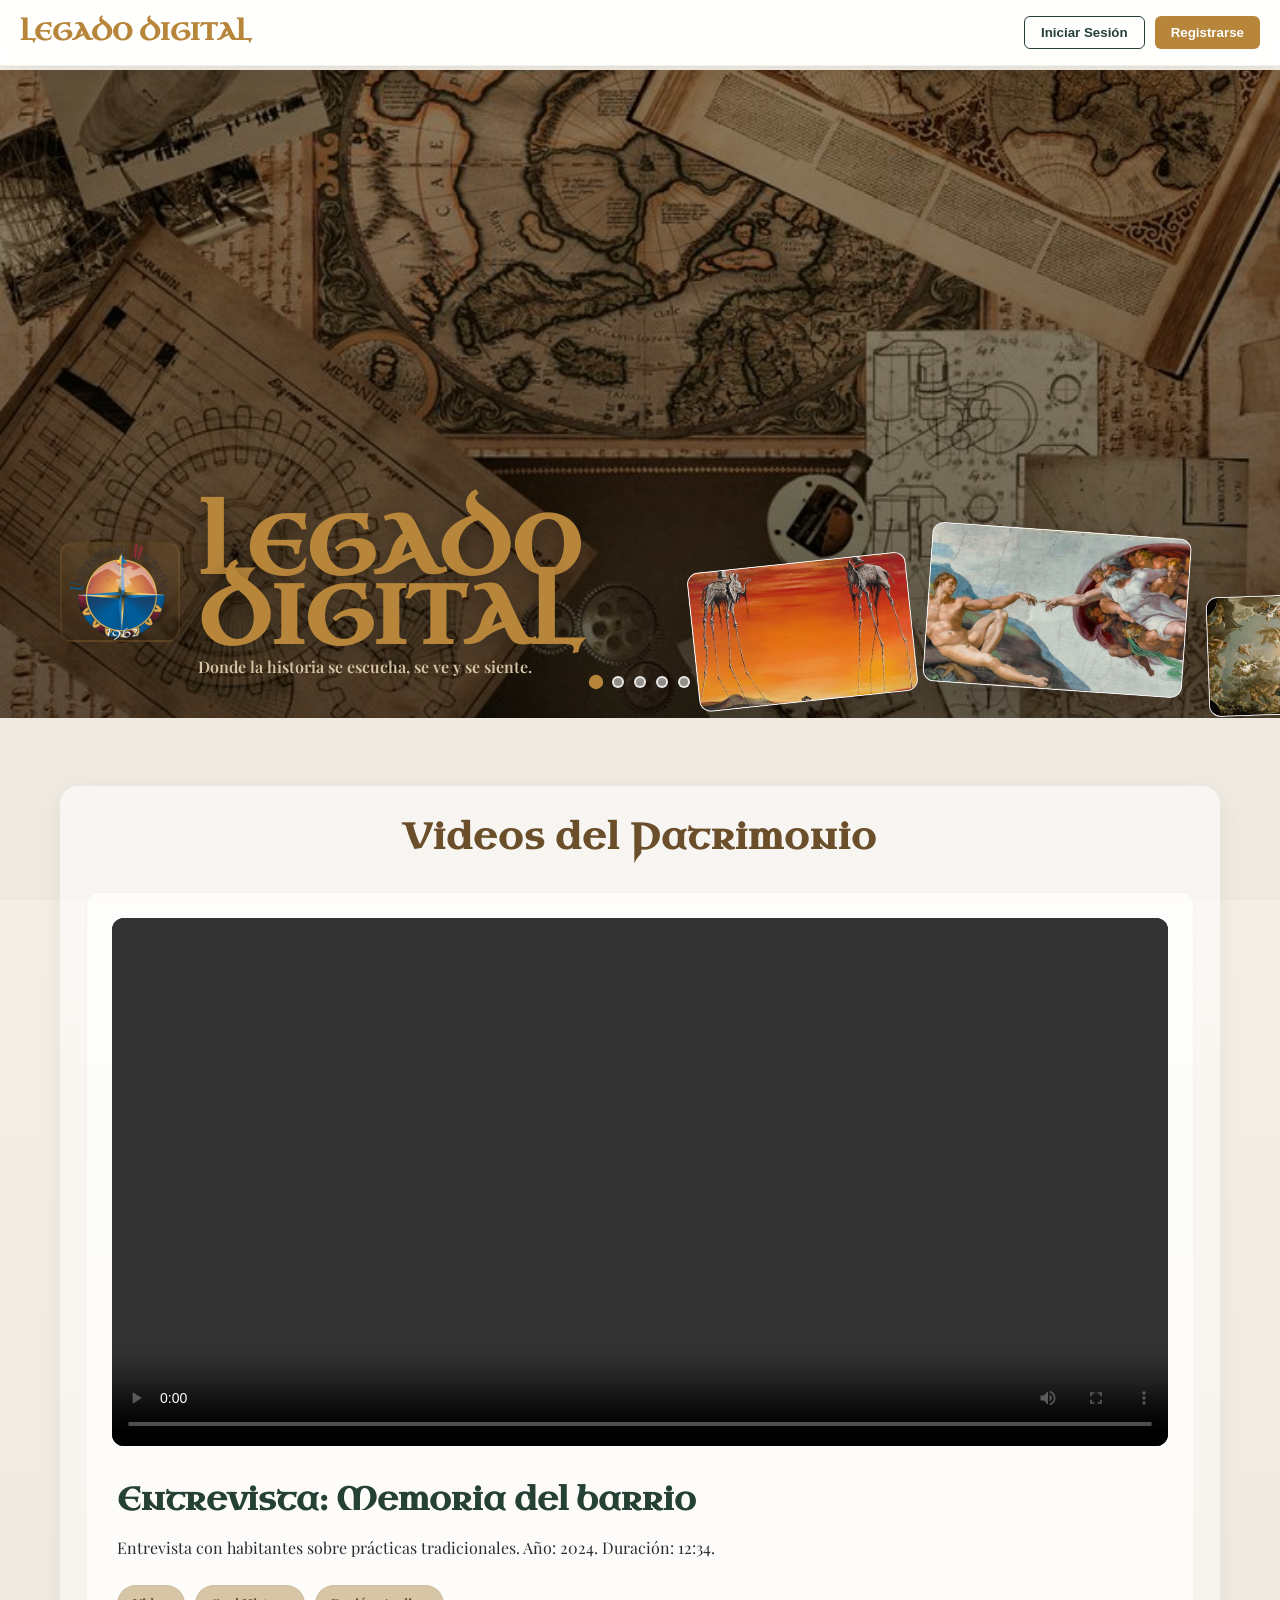
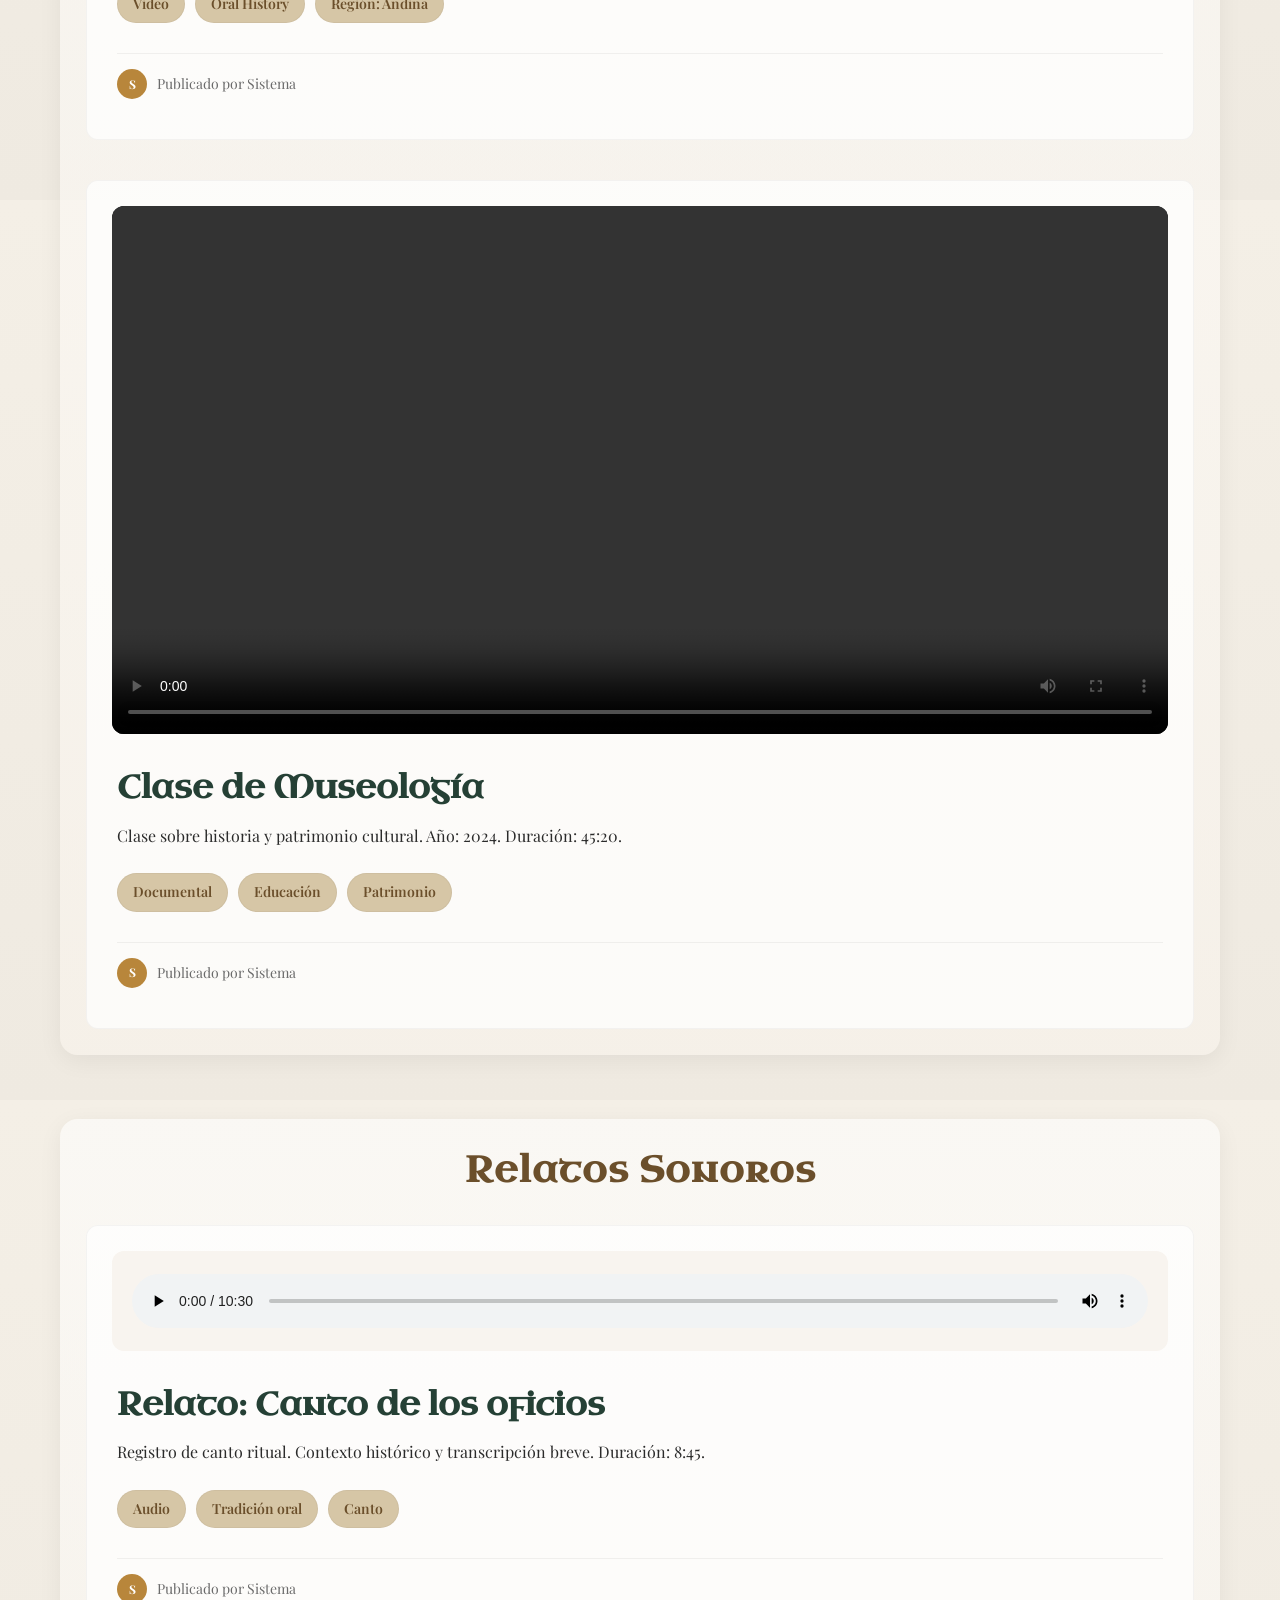
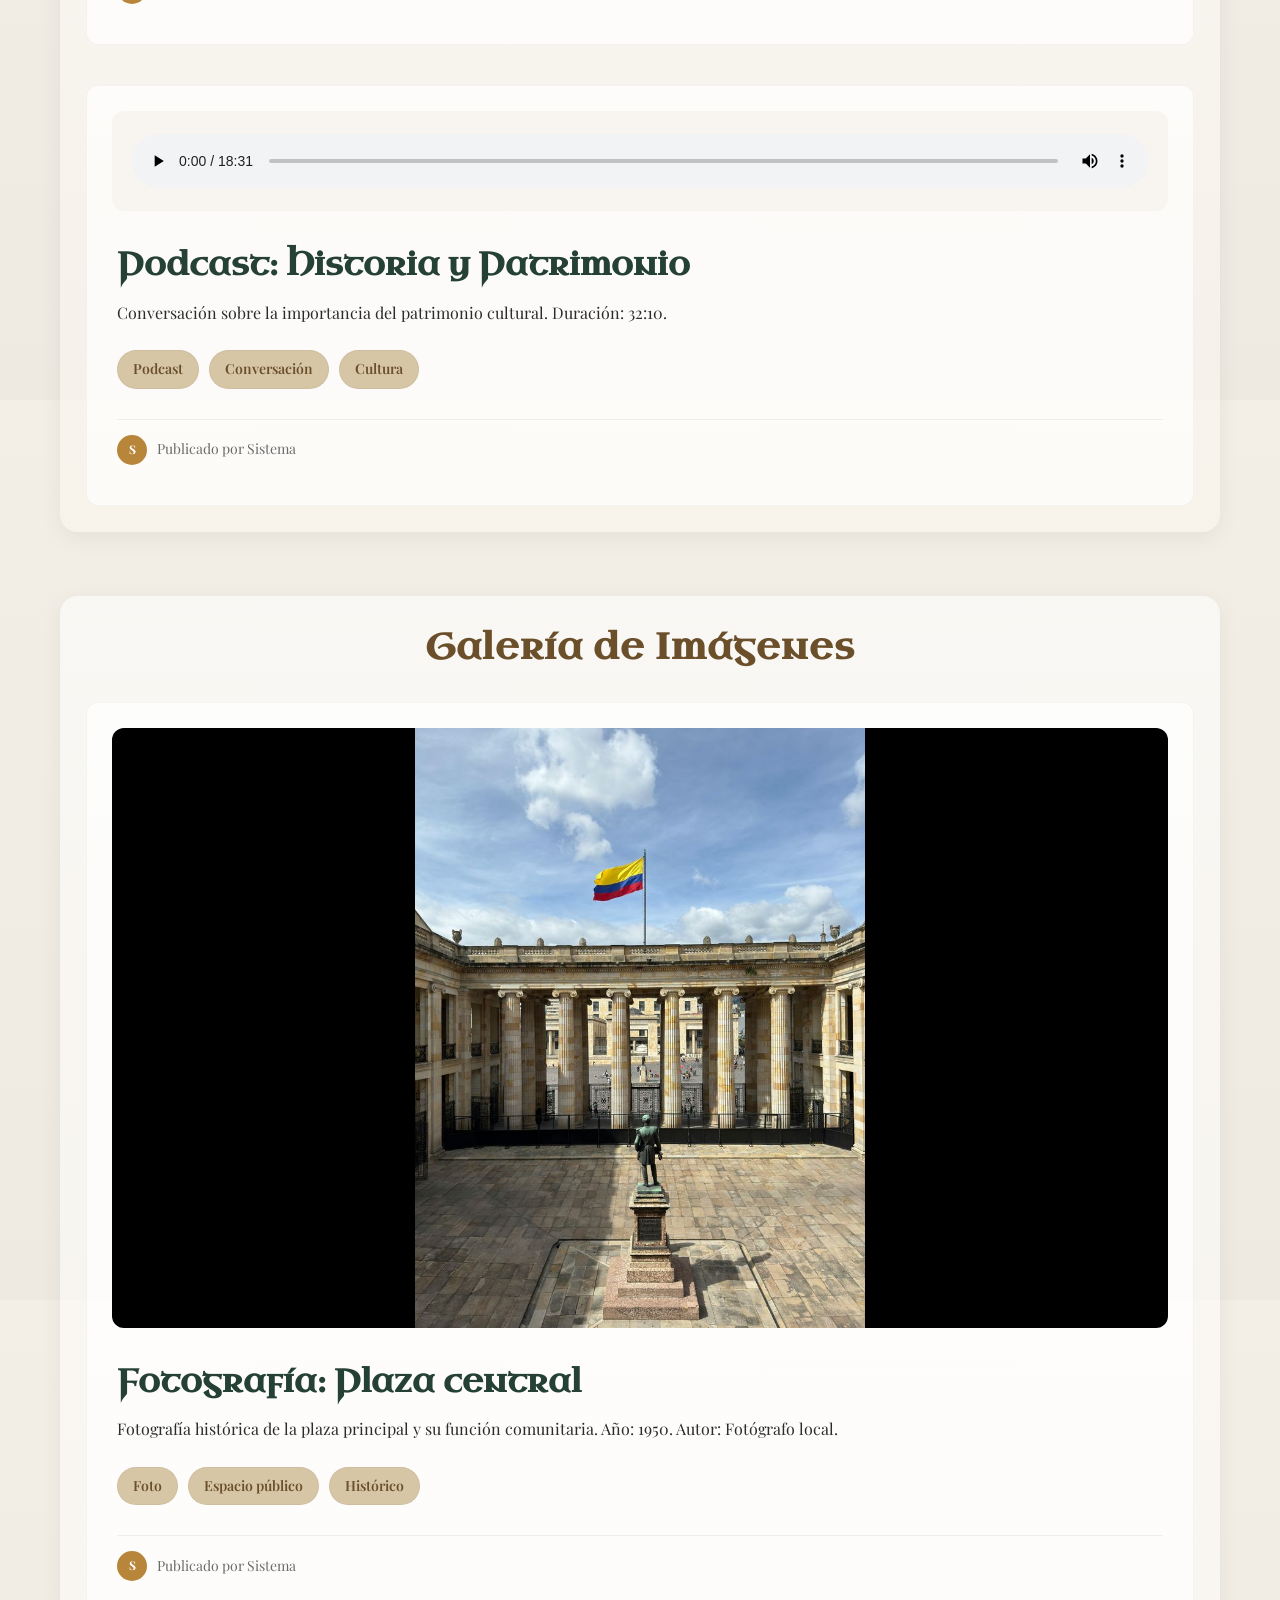
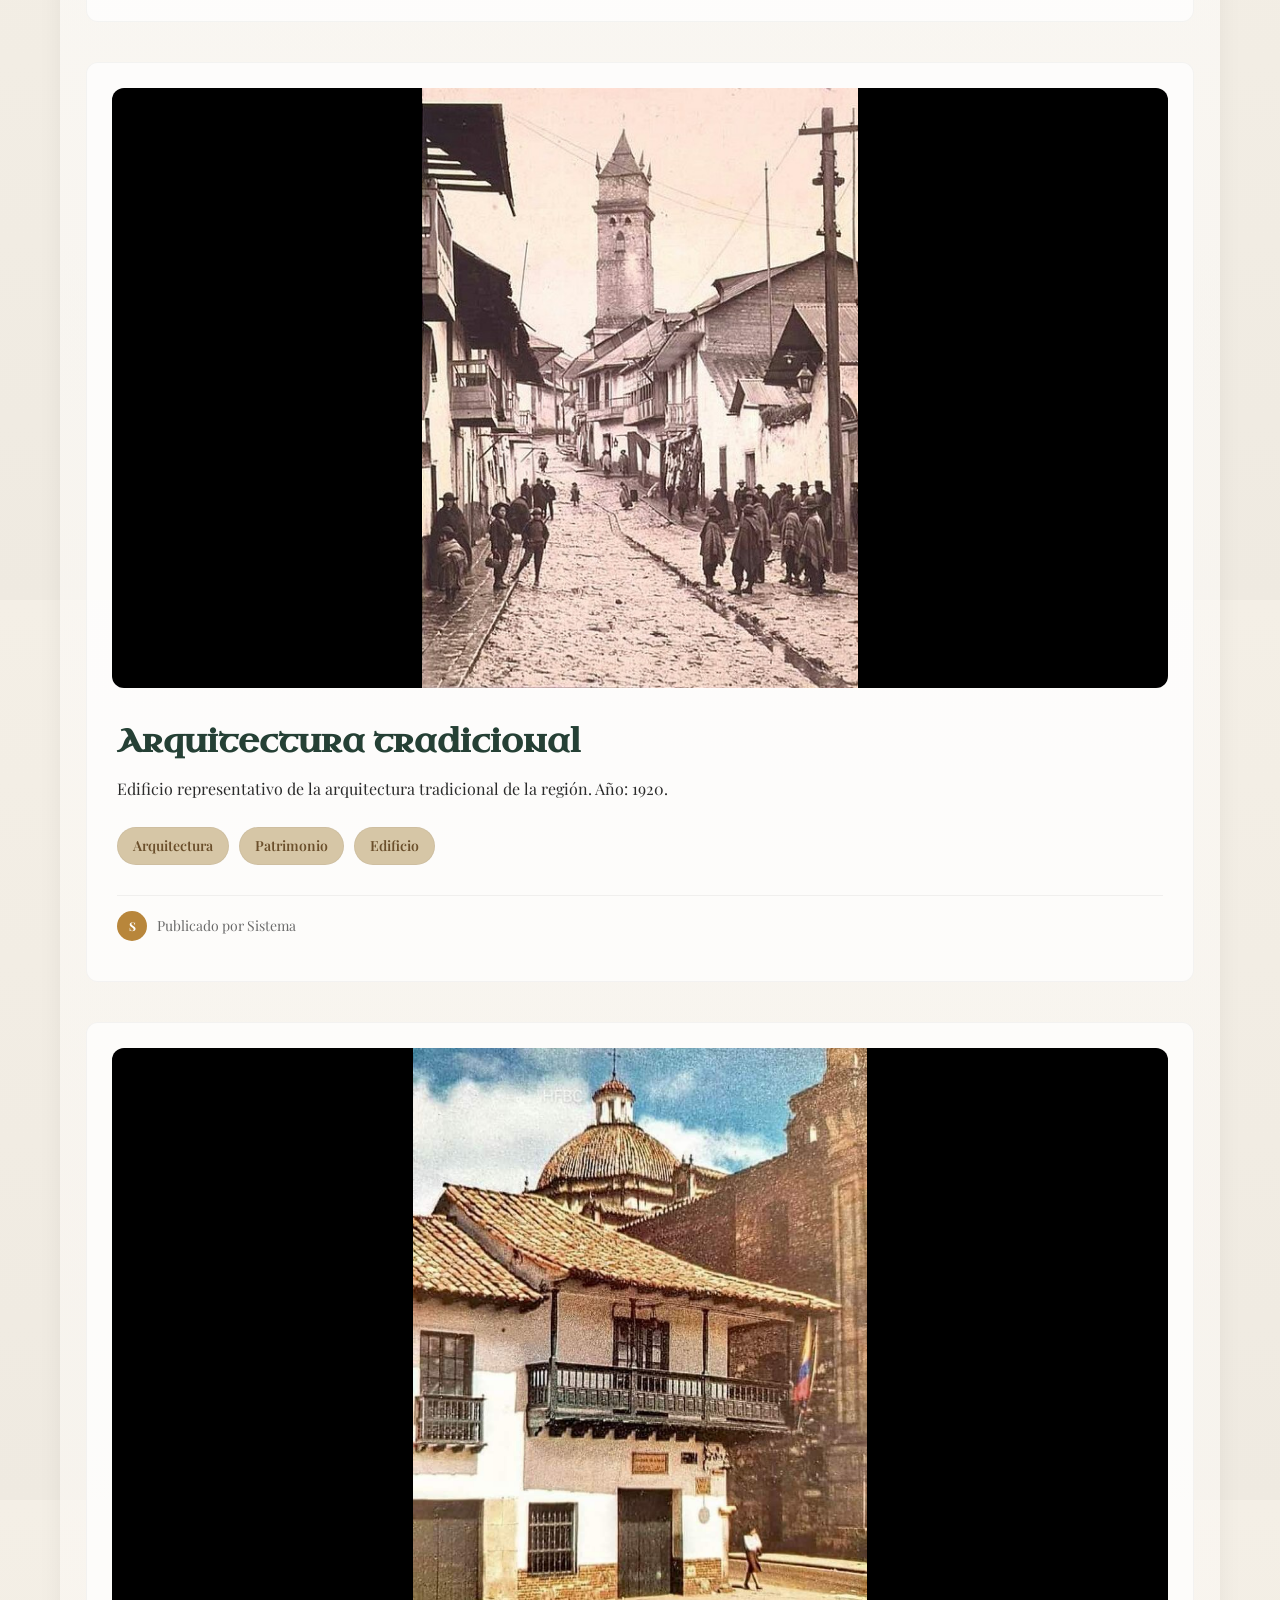
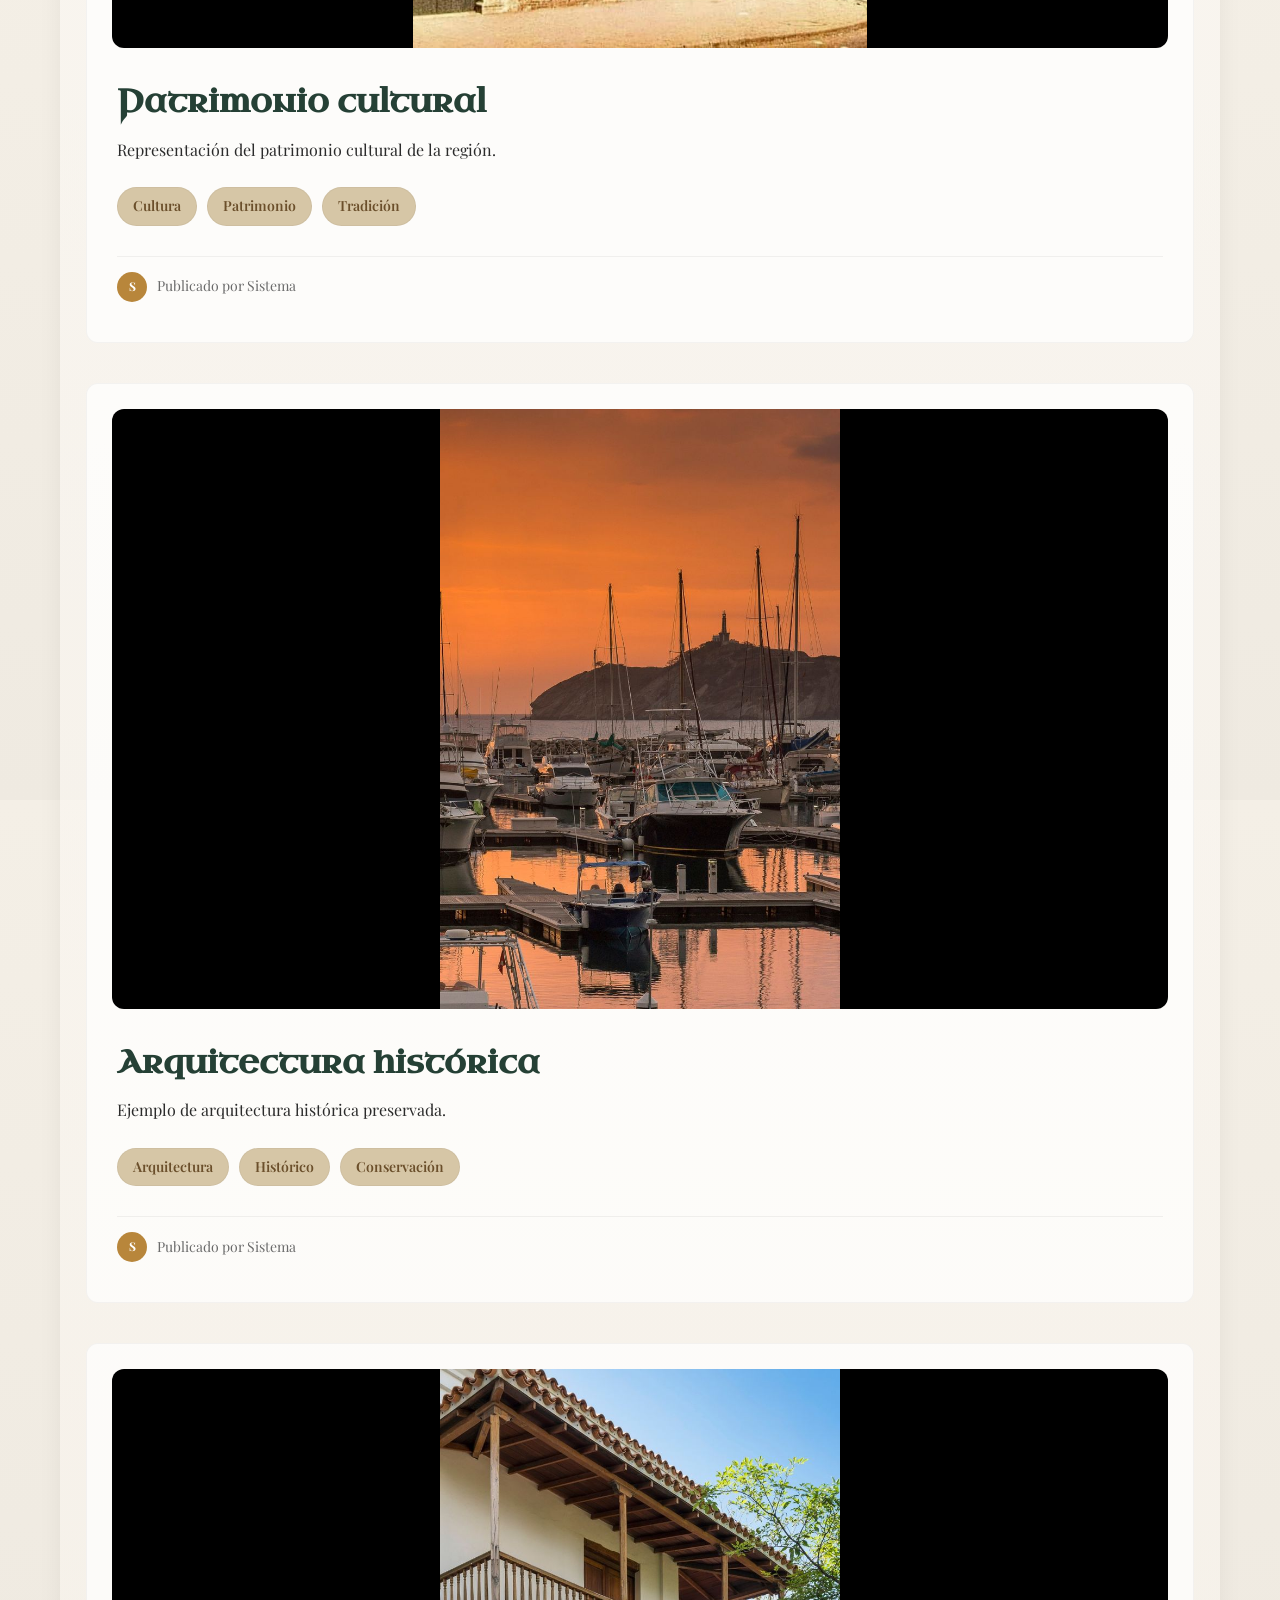
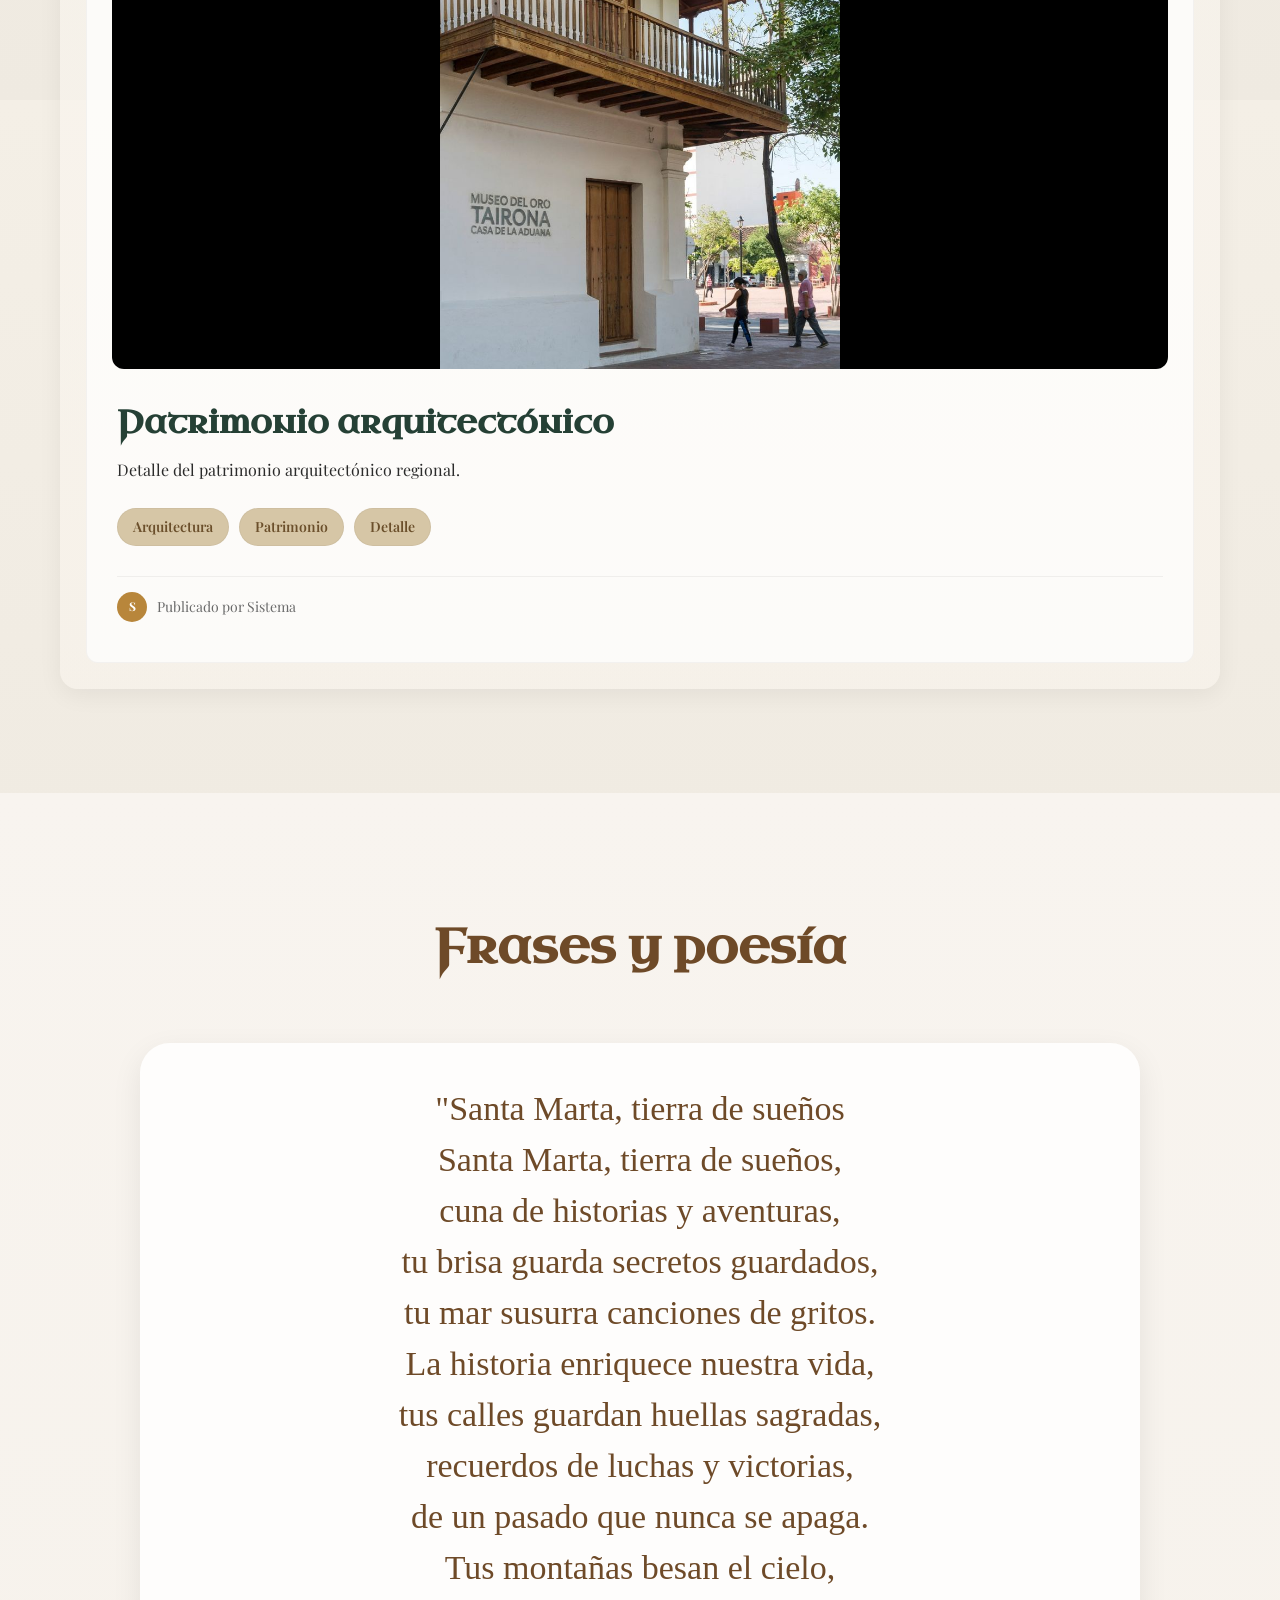
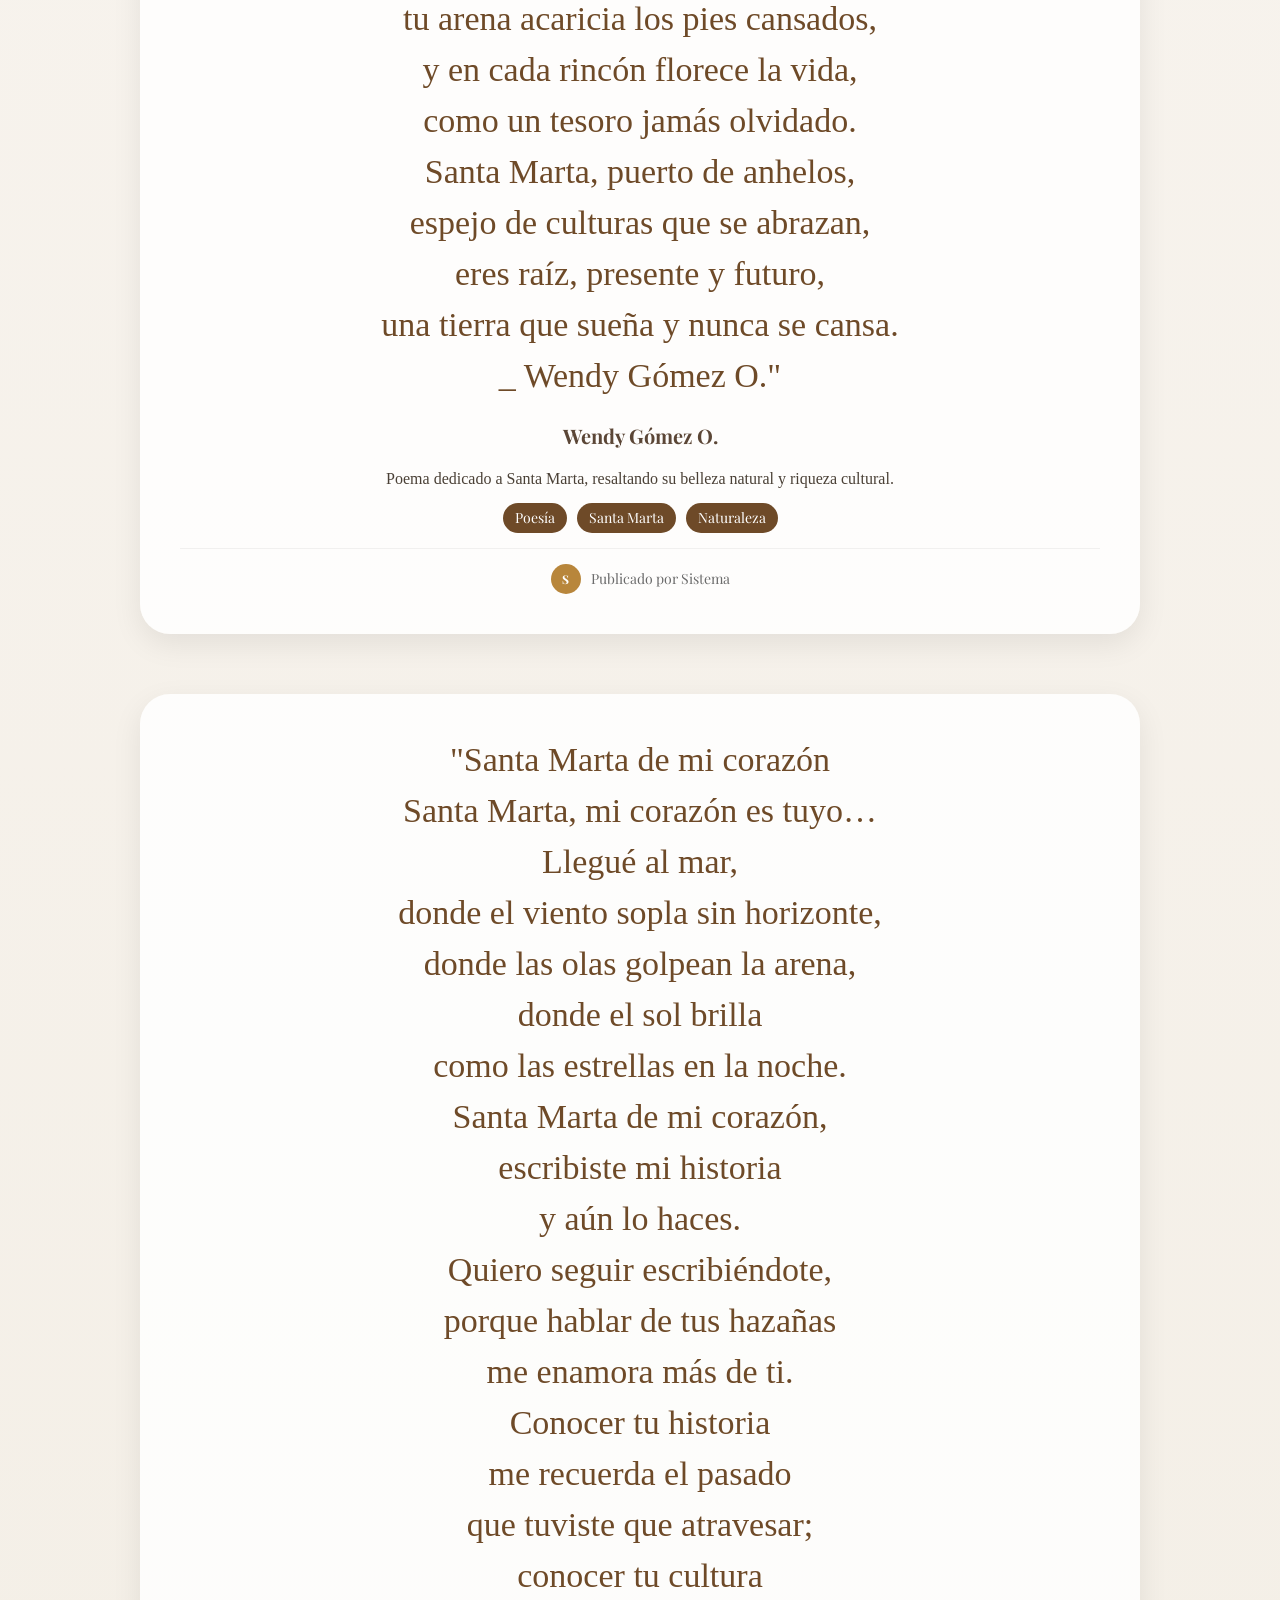
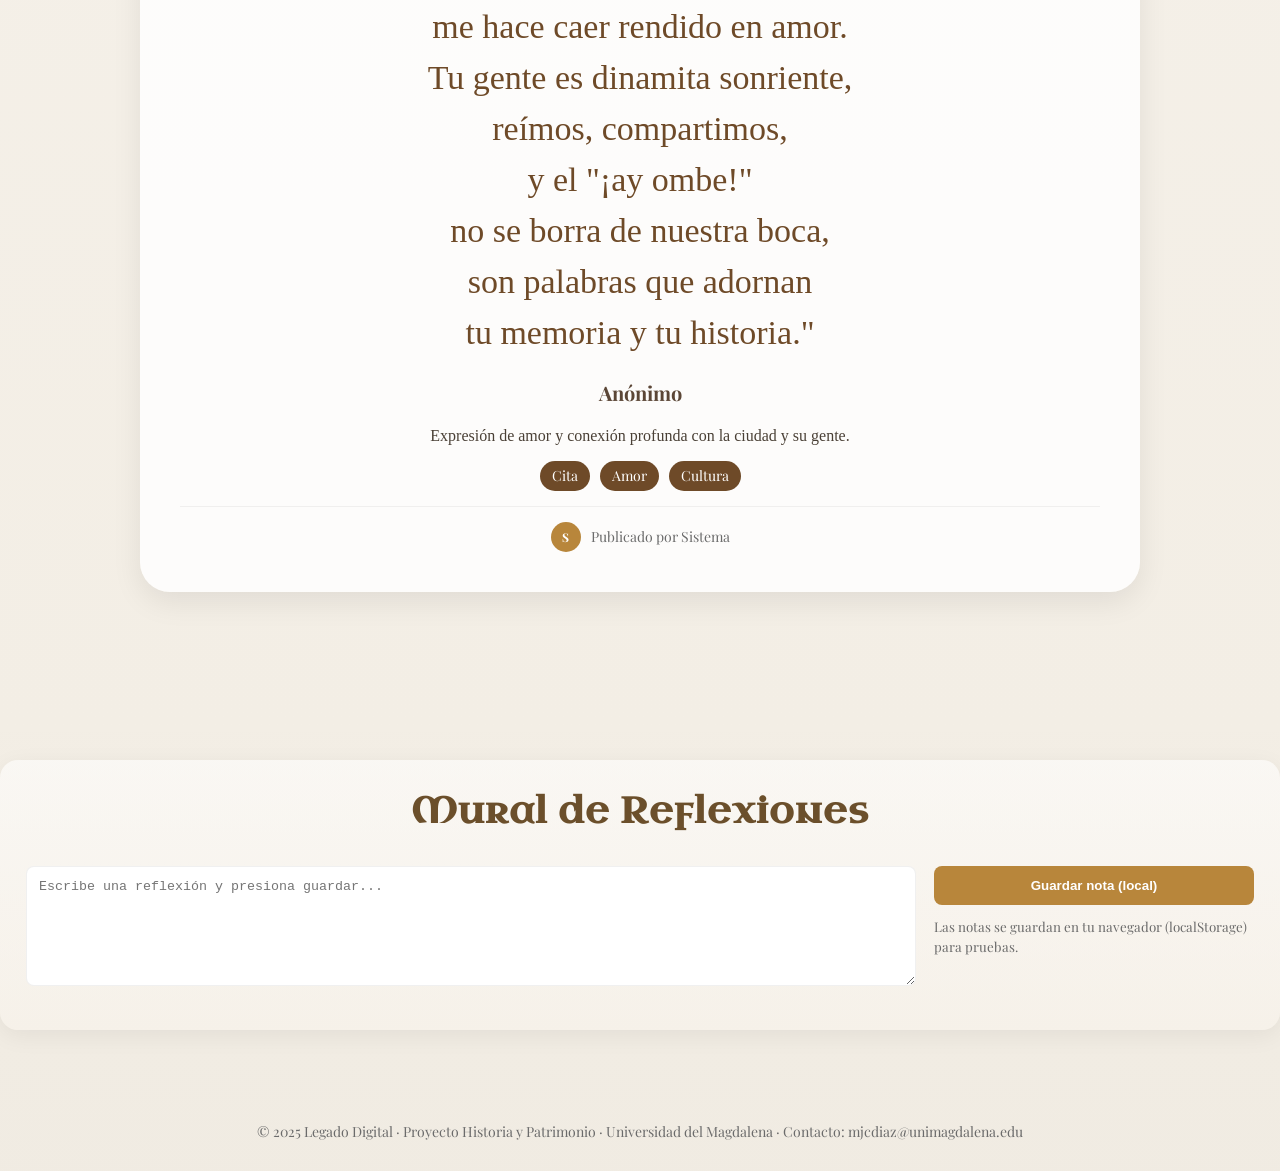
==== index.html @ 0e4feba0 "Firts" ====
<!doctype html>
<html lang="es">
<head>
<meta charset="utf-8" />
<meta name="viewport" content="width=device-width,initial-scale=1" />
<title>LEGADO DIGITAL</title>

<!-- Fuentes de Google -->
<link href="https://fonts.googleapis.com/css2?family=Uncial+Antiqua&family=Playfair+Display:wght@400;700&display=swap" rel="stylesheet">
<!-- Iconos -->
<link href="https://cdnjs.cloudflare.com/ajax/libs/font-awesome/6.0.0/css/all.min.css" rel="stylesheet">

<style>
  :root{
    --bg:#f4efe6;
    --earth:#6b4f2b;
    --sand:#d6c6a6;
    --sepia:#c19a6b;
    --forest:#254035;
    --accent:#b8863b;
    --muted:#6b6b6b;
    --max-width:1200px;
  }

  *{box-sizing:border-box}
  html,body{height:100%}
  body{
    margin:0;
    font-family: "Playfair Display", Georgia, serif;
    background: linear-gradient(180deg, var(--bg), #efeae1);
    color:#111;
    -webkit-font-smoothing:antialiased;
    -moz-osx-font-smoothing:grayscale;
    line-height:1.45;
  }

  a{color:inherit; text-decoration: none;}
  img,video{max-width:100%;display:block}

  /* ========== BARRA DE NAVEGACIÓN SUPERIOR ========== */
  .top-nav {
    position: fixed;
    top: 0;
    left: 0;
    right: 0;
    background: rgba(255,255,255,0.95);
    backdrop-filter: blur(10px);
    padding: 15px 20px;
    display: flex;
    justify-content: space-between;
    align-items: center;
    z-index: 1000;
    box-shadow: 0 2px 20px rgba(0,0,0,0.1);
    border-bottom: 1px solid rgba(0,0,0,0.05);
  }

  .nav-brand {
    font-family: "Uncial Antiqua", cursive;
    font-size: 24px;
    color: var(--accent);
    font-weight: bold;
  }

  .nav-user {
    display: flex;
    align-items: center;
    gap: 15px;
  }

  .user-info {
    display: flex;
    align-items: center;
    gap: 10px;
    color: var(--forest);
  }

  .user-avatar {
    width: 35px;
    height: 35px;
    border-radius: 50%;
    background: var(--accent);
    display: flex;
    align-items: center;
    justify-content: center;
    color: white;
    font-weight: bold;
  }

  .auth-buttons {
    display: flex;
    gap: 10px;
  }

  .btn {
    padding: 8px 16px;
    border: none;
    border-radius: 6px;
    cursor: pointer;
    font-weight: 600;
    transition: all 0.3s ease;
  }

  .btn-login {
    background: transparent;
    color: var(--forest);
    border: 1px solid var(--forest);
  }

  .btn-register {
    background: var(--accent);
    color: white;
  }

  .btn:hover {
    transform: translateY(-2px);
    box-shadow: 0 4px 12px rgba(0,0,0,0.15);
  }

  .add-content-btn {
    background: var(--forest);
    color: white;
    padding: 10px 20px;
    border-radius: 50px;
    display: flex;
    align-items: center;
    gap: 8px;
    font-size: 14px;
  }

  /* ========== MODALES ========== */
  .modal {
    display: none;
    position: fixed;
    top: 0;
    left: 0;
    width: 100%;
    height: 100%;
    background: rgba(0,0,0,0.7);
    z-index: 2000;
    align-items: center;
    justify-content: center;
  }

  .modal.active {
    display: flex;
  }

  .modal-content {
    background: white;
    padding: 30px;
    border-radius: 15px;
    width: 90%;
    max-width: 500px;
    max-height: 90vh;
    overflow-y: auto;
    box-shadow: 0 20px 60px rgba(0,0,0,0.3);
  }

  .modal-header {
    display: flex;
    justify-content: space-between;
    align-items: center;
    margin-bottom: 20px;
  }

  .modal-title {
    font-family: "Uncial Antiqua", cursive;
    font-size: 24px;
    color: var(--forest);
    margin: 0;
  }

  .close-modal {
    background: none;
    border: none;
    font-size: 24px;
    cursor: pointer;
    color: var(--muted);
  }

  .form-group {
    margin-bottom: 20px;
  }

  .form-group label {
    display: block;
    margin-bottom: 8px;
    color: var(--forest);
    font-weight: 600;
  }

  .form-control {
    width: 100%;
    padding: 12px;
    border: 1px solid #ddd;
    border-radius: 8px;
    font-size: 16px;
    transition: border-color 0.3s ease;
  }

  .form-control:focus {
    outline: none;
    border-color: var(--accent);
  }

  .file-input-container {
    position: relative;
    overflow: hidden;
    display: inline-block;
    width: 100%;
  }

  .file-input {
    position: absolute;
    left: -9999px;
  }

  .file-input-label {
    display: block;
    padding: 12px;
    background: #f8f9fa;
    border: 2px dashed #ddd;
    border-radius: 8px;
    text-align: center;
    cursor: pointer;
    transition: all 0.3s ease;
  }

  .file-input-label:hover {
    border-color: var(--accent);
    background: rgba(184,134,59,0.05);
  }

  .file-input-label.has-file {
    border-color: var(--accent);
    background: rgba(184,134,59,0.1);
    color: var(--forest);
  }

  .file-name {
    margin-top: 5px;
    font-size: 14px;
    color: var(--muted);
  }

  .btn-submit {
    width: 100%;
    padding: 12px;
    background: var(--accent);
    color: white;
    border: none;
    border-radius: 8px;
    font-size: 16px;
    font-weight: 600;
    cursor: pointer;
    transition: all 0.3s ease;
  }

  .btn-submit:hover {
    background: var(--earth);
    transform: translateY(-2px);
  }

  .btn-submit:disabled {
    background: #ccc;
    cursor: not-allowed;
    transform: none;
  }

  /* Modal agregar contenido */
  .content-type-selector {
    display: grid;
    grid-template-columns: 1fr 1fr;
    gap: 10px;
    margin-bottom: 20px;
  }

  .content-type-btn {
    padding: 15px;
    border: 2px solid #ddd;
    border-radius: 8px;
    background: white;
    cursor: pointer;
    text-align: center;
    transition: all 0.3s ease;
  }

  .content-type-btn.active {
    border-color: var(--accent);
    background: rgba(184,134,59,0.1);
  }

  .content-type-btn i {
    font-size: 24px;
    margin-bottom: 8px;
    color: var(--forest);
  }

  .content-form {
    display: none;
  }

  .content-form.active {
    display: block;
  }

  /* ========== HEADER CON CARRUSEL ========== */
  header.hero{
    position:relative;
    height:72vh;
    min-height:480px;
    overflow:hidden;
    display:flex;
    align-items:flex-end;
    justify-content:center;
    color:var(--accent);
    margin-top: 70px;
  }

  /* Carrusel de imágenes */
  .hero-carousel {
    position: absolute;
    inset: 0;
    overflow: hidden;
  }

  .carousel-slides {
    position: relative;
    width: 100%;
    height: 100%;
  }

  .carousel-slide {
    position: absolute;
    top: 0;
    left: 0;
    width: 100%;
    height: 100%;
    opacity: 0;
    transition: opacity 1.5s ease-in-out;
    background-size: cover;
    background-position: center;
    background-repeat: no-repeat;
  }

  .carousel-slide.active {
    opacity: 1;
  }

  /* Imágenes del carrusel locales */
  .carousel-slide:nth-child(1) { background-image: url('media/carrusel1.jfif'); }
  .carousel-slide:nth-child(2) { background-image: url('media/carrusel2.jfif'); }
  .carousel-slide:nth-child(3) { background-image: url('media/carrusel3.jfif'); }
  .carousel-slide:nth-child(4) { background-image: url('media/carrusel4.jfif'); }
  .carousel-slide:nth-child(5) { background-image: url('media/carrusel5.jfif'); }

  .carousel-overlay {
    position: absolute;
    inset: 0;
    background: linear-gradient(180deg, rgba(11,9,6,0.4), rgba(11,9,6,0.6));
    mix-blend-mode: multiply;
  }

  .carousel-indicators {
    position: absolute;
    bottom: 30px;
    left: 50%;
    transform: translateX(-50%);
    display: flex;
    gap: 10px;
    z-index: 10;
  }

  .carousel-indicator {
    width: 12px;
    height: 12px;
    border-radius: 50%;
    background: rgba(255,255,255,0.5);
    border: 2px solid rgba(255,255,255,0.8);
    cursor: pointer;
    transition: all 0.3s ease;
  }

  .carousel-indicator.active {
    background: var(--accent);
    border-color: var(--accent);
    transform: scale(1.2);
  }

  .hero-inner{
    position:relative;
    z-index:4;
    width:100%;
    max-width:var(--max-width);
    padding:28px;
    display:flex;
    align-items:flex-end;
    gap:28px;
  }

  .brand{
    flex:1 1 50%;
    display:flex;
    gap:18px;
    align-items:center;
    color:var(--sand);
  }

  .brand .seal{
    width:200px;
    height:100px;
    border-radius:12px;
    background: linear-gradient(180deg, rgba(184,134,59,0.12), rgba(0,0,0,0.06));
    display:flex;
    align-items:center;
    justify-content:center;
    font-weight:700;
    font-size:40px;
    color:var(--accent);
    border:2px solid rgba(184,134,59,0.15);
    backdrop-filter: blur(2px);
  }

  .brand h1{
    margin:0;
    font-family: "Uncial Antiqua", "Static", cursive;
    font-size:82px;
    line-height:0.86;
    color:var(--accent);
    text-shadow:0 6px 22px rgba(0,0,0,0.35);
    transform:translateY(6px);
  }

  .brand p.lead{
    margin:8px 0 0;
    color:var(--sand);
    font-size:16px;
    font-weight:600;
  }

  .hero-cards{
    flex:1 1 50%;
    display:flex;
    gap:18px;
    align-items:flex-end;
    justify-content:flex-end;
  }

  .hero-card{
    width:220px;
    height:140px;
    border-radius:12px;
    overflow:hidden;
    background:#fff;
    box-shadow: 0 18px 40px rgba(0,0,0,0.18);
    transform: rotate(-6deg) translateY(24px);
    transition: transform .6s ease, box-shadow .3s ease;
    border:1px solid rgba(0,0,0,0.06);
  }

  .hero-card:nth-child(2){ transform: rotate(4deg) translateY(12px); width:260px; height:160px; }
  .hero-card:nth-child(3){ transform: rotate(-2deg) translateY(36px); width:200px; height:120px; opacity:0.95; }

  .hero-card img{ width:100%; height:100%; object-fit:cover; display:block; }
  .hero-card:hover{ transform:scale(1.04) rotate(0deg) translateY(0px); box-shadow:0 28px 60px rgba(0,0,0,0.28) }

  .container{
    width:100%;
    max-width:var(--max-width);
    margin:0 auto;
    padding:40px 20px;
  }

  section.block{
    margin:28px 0 64px;
    background: linear-gradient(180deg, rgba(255,255,255,0.56), rgba(250,245,238,0.56));
    border-radius:18px;
    padding:26px;
    box-shadow: 0 6px 24px rgba(0,0,0,0.06);
  }

  section.block h2{
    margin:0 0 28px;
    font-family: "Uncial Antiqua", "Static", cursive;
    font-size:36px;
    color:var(--earth);
    letter-spacing:1px;
    text-align: center;
  }

  /* ========== DISEÑO LINEAL SIMPLIFICADO ========== */
  .media-grid{
    display:flex;
    flex-direction: column;
    gap:40px;
  }

  .content-item{
    display:flex;
    flex-direction: column;
    gap:20px;
    background: rgba(255,255,255,0.7);
    padding:25px;
    border-radius:12px;
    border:1px solid rgba(0,0,0,0.04);
    transition: transform .35s ease, box-shadow .35s ease, background .35s ease;
    position: relative;
  }

  .content-item:hover{
    transform: translateY(-5px);
    box-shadow: 0 10px 30px rgba(0,0,0,0.1);
  }

  /* Botones de editar y eliminar */
  .content-actions {
    position: absolute;
    top: 15px;
    right: 15px;
    display: flex;
    gap: 8px;
    opacity: 0;
    transition: opacity 0.3s ease;
  }

  .content-item:hover .content-actions {
    opacity: 1;
  }

  .action-btn {
    width: 36px;
    height: 36px;
    border-radius: 50%;
    border: none;
    display: flex;
    align-items: center;
    justify-content: center;
    cursor: pointer;
    transition: all 0.3s ease;
    font-size: 14px;
  }

  .edit-btn {
    background: var(--accent);
    color: white;
  }

  .delete-btn {
    background: #e74c3c;
    color: white;
  }

  .action-btn:hover {
    transform: scale(1.1);
  }

  /* Media Box - Videos e imágenes grandes */
  .media-box{
    background: #000;
    min-height: 500px;
    border-radius:12px;
    overflow:hidden;
    display:flex;
    align-items:center;
    justify-content:center;
    position: relative;
    width: 100%;
  }

  .media-box video{
    width:100%;
    height: 100%;
    max-height: 600px;
    object-fit: contain;
    display:block;
  }

  .media-box img{
    width:100%;
    height: 100%;
    max-height: 600px;
    object-fit: contain;
    display:block;
  }

  /* Para audios */
  .media-box.audio-box{
    background: #f8f4ef;
    min-height: 100px;
    padding: 20px;
    display: flex;
    align-items: center;
    justify-content: center;
  }

  .media-box.audio-box audio{
    width: 100%;
  }

  /* Meta - Descripción debajo del media */
  .meta{
    padding:15px 5px;
    display:flex;
    flex-direction:column;
    gap:15px;
    width: 100%;
  }

  .meta h3{
    margin:0;
    font-family: "Uncial Antiqua", "Static", cursive;
    font-size:32px;
    color:var(--forest);
    line-height:1.2;
  }

  .meta p.desc{
    margin:0;
    color:#2b2b2b;
    font-size:16px;
    line-height:1.6;
  }

  .meta .tags{
    display:flex;
    gap:10px;
    flex-wrap:wrap;
    margin-top:10px;
  }

  .tag{
    background:var(--sand);
    color:var(--earth);
    padding:8px 15px;
    border-radius:999px;
    font-weight:600;
    font-size:14px;
    border:1px solid rgba(0,0,0,0.04);
  }

  .content-author {
    display: flex;
    align-items: center;
    gap: 10px;
    margin-top: 15px;
    padding-top: 15px;
    border-top: 1px solid rgba(0,0,0,0.05);
  }

  .author-avatar {
    width: 30px;
    height: 30px;
    border-radius: 50%;
    background: var(--accent);
    display: flex;
    align-items: center;
    justify-content: center;
    color: white;
    font-size: 12px;
    font-weight: bold;
  }

  .author-name {
    font-size: 14px;
    color: var(--muted);
  }

  /* Estilo para descripción truncada - CORREGIDO */
  .content-description {
    color: var(--muted);
    font-size: 14px;
    margin-bottom: 10px;
    display: -webkit-box;
    -webkit-line-clamp: 2;
    -webkit-box-orient: vertical;
    overflow: hidden;
    /* Propiedades estándar para compatibilidad futura */
    display: -webkit-box;
    display: -moz-box;
    display: box;
    -webkit-box-orient: vertical;
    -moz-box-orient: vertical;
    box-orient: vertical;
    line-clamp: 2;
    -webkit-line-clamp: 2;
  }

  /* Responsive */
  @media (max-width: 768px){
    .top-nav {
      padding: 10px 15px;
    }
    
    .nav-brand {
      font-size: 20px;
    }
    
    .add-content-btn span {
      display: none;
    }
    
    .hero-inner {
      flex-direction: column;
      align-items: center;
      text-align: center;
    }
    
    .hero-cards {
      justify-content: center;
      margin-top: 20px;
    }
    
    .brand {
      flex-direction: column;
    }
    
    .brand h1 {
      font-size: 60px;
    }
    
    .content-item{
      padding:20px;
      gap:15px;
    }
    
    .media-box{
      min-height: 300px;
    }
    
    .media-box video,
    .media-box img{
      max-height: 400px;
    }
    
    .meta h3{
      font-size:28px;
    }
    
    .content-actions {
      opacity: 1; /* Siempre visibles en móviles */
      position: static;
      justify-content: flex-end;
      margin-bottom: 10px;
    }
  }

  @media (max-width: 480px){
    .brand h1 {
      font-size: 48px;
    }
    
    .hero-card {
      width: 150px;
      height: 100px;
    }
    
    .content-item{
      padding:15px;
    }
    
    .media-box{
      min-height: 250px;
    }
    
    .media-box video,
    .media-box img{
      max-height: 350px;
    }
    
    .meta h3{
      font-size:24px;
    }
    
    .content-type-selector {
      grid-template-columns: 1fr;
    }
  }
  /* ========== FIN DISEÑO LINEAL ========== */

  .divider{
    height:1px;
    background:linear-gradient(90deg, transparent, rgba(0,0,0,0.06), transparent);
    margin:18px 0;
  }

  footer.site-footer{
    text-align:center;
    padding:28px;
    color:var(--muted);
    font-size:14px;
  }

  .reveal{ opacity:0; transform: translateY(18px) scale(.997); transition:opacity .7s ease, transform .7s cubic-bezier(.2,.9,.2,1) }
  .reveal.show{ opacity:1; transform: translateY(0) scale(1) }

  .floating{
    position:absolute;
    right:6%;
    top:12%;
    width:180px;
    height:180px;
    border-radius:14px;
    overflow:hidden;
    transform: rotate(-10deg);
    opacity:0.9;
    box-shadow: 0 20px 60px rgba(0,0,0,0.2);
    border:1px solid rgba(0,0,0,0.06);
  }
  .floating img{ width:100%; height:100%; object-fit:cover; }

  /* Estilos para la sección de frases */
  .phrase-section {
    background:linear-gradient(180deg,#f8f4ef 0%,#f3eee5 100%);
    padding:80px 0;
  }
  
  .phrase-item {
    width:90%;
    max-width:1000px;
    background:rgba(255,255,255,0.85);
    border-radius:30px;
    box-shadow:0 10px 30px rgba(0,0,0,0.08);
    padding:40px;
    text-align:center;
    transition:transform 0.3s ease,box-shadow 0.3s ease;
    margin: 0 auto 60px;
    position: relative;
  }
  
  .phrase-item:hover {
    transform: translateY(-5px);
    box-shadow:0 15px 35px rgba(0,0,0,0.12);
  }
  
  .phrase-text {
    font-family:"Edwardian Script ITC","Great Vibes",cursive;
    font-size:34px;
    color:#6e4a28;
    line-height:1.5;
    margin-bottom:20px;
    white-space: pre-line;
  }
  
  .phrase-author {
    font-family:"Playfair Display",serif;
    font-size:20px;
    color:#5b4636;
    margin-bottom:10px;
  }
  
  .phrase-context {
    font-family:"Georgia",serif;
    font-size:16px;
    color:#4a4036;
    line-height:1.6;
    margin-bottom:12px;
  }
  
  .phrase-tags {
    display:flex;
    justify-content:center;
    gap:10px;
  }
  
  .phrase-tag {
    background:#6e4a28;
    color:#fff;
    padding:5px 12px;
    border-radius:15px;
    font-size:14px;
  }

  /* ========== ESTILOS PARA EL SISTEMA DE PAGO ========== */
  .user-type-selector {
    display: flex;
    margin-bottom: 20px;
    border-radius: 5px;
    overflow: hidden;
    border: 1px solid #ddd;
  }
  
  .user-type {
    flex: 1;
    text-align: center;
    padding: 10px;
    cursor: pointer;
    background-color: #f8f9fa;
    transition: background-color 0.3s;
  }
  
  .user-type.active {
    background-color: var(--accent);
    color: white;
  }

  .payment-container {
    background-color: white;
    border-radius: 10px;
    box-shadow: 0 5px 15px rgba(0, 0, 0, 0.1);
    padding: 30px;
    max-width: 500px;
    margin: 50px auto;
  }
  
  .payment-header {
    text-align: center;
    margin-bottom: 30px;
  }
  
  .payment-header h2 {
    color: var(--forest);
    margin-bottom: 10px;
  }
  
  .payment-amount {
    font-size: 24px;
    font-weight: bold;
    color: var(--accent);
    margin-bottom: 5px;
  }
  
  .payment-details {
    margin-bottom: 30px;
  }
  
  .payment-methods {
    display: flex;
    flex-wrap: wrap;
    gap: 10px;
    margin-bottom: 20px;
  }
  
  .payment-method {
    flex: 1;
    min-width: 120px;
    padding: 15px;
    border: 1px solid #ddd;
    border-radius: 5px;
    text-align: center;
    cursor: pointer;
    transition: all 0.3s;
  }
  
  .payment-method.active {
    border-color: var(--accent);
    background-color: rgba(184, 134, 59, 0.1);
  }
  
  .card-element {
    padding: 12px;
    border: 1px solid #ddd;
    border-radius: 5px;
    margin-bottom: 20px;
  }

  .creator-badge {
    background: var(--forest);
    color: white;
    padding: 4px 8px;
    border-radius: 12px;
    font-size: 12px;
    margin-left: 8px;
  }

  .payment-message {
    padding: 10px;
    border-radius: 5px;
    margin-bottom: 20px;
    text-align: center;
    display: none;
  }
  
  .payment-message.success {
    background-color: #d4edda;
    color: #155724;
    border: 1px solid #c3e6cb;
  }
  
  .payment-message.error {
    background-color: #f8d7da;
    color: #721c24;
    border: 1px solid #f5c6cb;
  }

  .creator-features {
    display: grid;
    grid-template-columns: repeat(auto-fit, minmax(200px, 1fr));
    gap: 15px;
    margin: 20px 0;
  }

  .creator-feature {
    display: flex;
    align-items: center;
    gap: 10px;
    padding: 10px;
    background: rgba(184, 134, 59, 0.05);
    border-radius: 8px;
  }

  .creator-feature i {
    color: var(--accent);
  }
</style>
</head>
<body>

<!-- BARRA DE NAVEGACIÓN SUPERIOR CORREGIDA -->
<nav class="top-nav">
  <div class="nav-brand">LEGADO DIGITAL</div>
  <div class="nav-user">
    <div id="userInfo" class="user-info" style="display: none;">
      <div class="user-avatar" id="userAvatar">U</div>
      <span id="userName">Usuario</span>
      <span class="creator-badge" id="creatorBadge" style="display: none;">Creador</span>
      <button class="btn btn-login" id="logoutBtn">Cerrar Sesión</button>
    </div>
    <div id="authButtons" class="auth-buttons">
      <button class="btn btn-login" id="loginBtn">Iniciar Sesión</button>
      <button class="btn btn-register" id="registerBtn">Registrarse</button>
    </div>
    <button class="add-content-btn" id="addContentBtn" style="display: none;">
      <i class="fas fa-plus"></i>
      <span>Agregar Contenido</span>
    </button>
  </div>
</nav>

<!-- MODAL INICIAR SESIÓN -->
<div class="modal" id="loginModal">
  <div class="modal-content">
    <div class="modal-header">
      <h3 class="modal-title">Iniciar Sesión</h3>
      <button class="close-modal">&times;</button>
    </div>
    <form id="loginForm">
      <div class="form-group">
        <label for="loginEmail">Correo Electrónico</label>
        <input type="email" id="loginEmail" class="form-control" required>
      </div>
      <div class="form-group">
        <label for="loginPassword">Contraseña</label>
        <input type="password" id="loginPassword" class="form-control" required>
      </div>
      <button type="submit" class="btn-submit">Iniciar Sesión</button>
    </form>
  </div>
</div>

<!-- MODAL REGISTRARSE -->
<div class="modal" id="registerModal">
  <div class="modal-content">
    <div class="modal-header">
      <h3 class="modal-title">Registrarse</h3>
      <button class="close-modal">&times;</button>
    </div>
    <form id="registerForm">
      <div class="form-group">
        <label for="registerName">Nombre Completo</label>
        <input type="text" id="registerName" class="form-control" required>
      </div>
      <div class="form-group">
        <label for="registerEmail">Correo Electrónico</label>
        <input type="email" id="registerEmail" class="form-control" required>
      </div>
      <div class="form-group">
        <label for="registerPassword">Contraseña</label>
        <input type="password" id="registerPassword" class="form-control" required>
      </div>
      <div class="form-group">
        <label>Tipo de Usuario</label>
        <div class="user-type-selector">
          <div class="user-type active" data-type="consumer">Consumidor</div>
          <div class="user-type" data-type="creator">Creador</div>
        </div>
        <small style="color: var(--muted); display: block; margin-top: 5px;">
          Los creadores pagan una cuota única de $15,000 COP para subir contenido
        </small>
      </div>
      <button type="submit" class="btn-submit">Registrarse</button>
    </form>
  </div>
</div>

<!-- MODAL PAGO PARA CREADORES -->
<div class="modal" id="paymentModal">
  <div class="modal-content">
    <div class="modal-header">
      <h3 class="modal-title">Pago de Creador</h3>
      <button class="close-modal">&times;</button>
    </div>
    <div class="payment-container" style="margin: 0; max-width: 100%;">
      <div class="payment-header">
        <h2>Cuota de Creador</h2>
        <div class="payment-amount">$15,000 COP</div>
        <p>Paga una sola vez para obtener acceso completo a las herramientas de creador</p>
      </div>
      
      <div class="payment-details">
        <h3>Beneficios:</h3>
        <div class="creator-features">
          <div class="creator-feature">
            <i class="fas fa-video"></i>
            <span>Subida ilimitada de videos</span>
          </div>
          <div class="creator-feature">
            <i class="fas fa-image"></i>
            <span>Subida de imágenes</span>
          </div>
          <div class="creator-feature">
            <i class="fas fa-music"></i>
            <span>Subida de audios</span>
          </div>
          <div class="creator-feature">
            <i class="fas fa-quote-left"></i>
            <span>Publicación de frases</span>
          </div>
        </div>
      </div>
      
      <div class="payment-methods">
        <div class="payment-method active" data-method="card">
          <div>💳</div>
          <div>Tarjeta</div>
        </div>
        <div class="payment-method" data-method="paypal">
          <div>🔵</div>
          <div>PayPal</div>
        </div>
        <div class="payment-method" data-method="pse">
          <div>🏦</div>
          <div>PSE</div>
        </div>
      </div>
      
      <div class="payment-form" id="cardForm">
        <div class="form-group">
          <label for="cardNumber">Número de tarjeta</label>
          <input type="text" id="cardNumber" class="form-control" placeholder="1234 5678 9012 3456">
        </div>
        <div style="display: flex; gap: 10px;">
          <div class="form-group" style="flex: 1;">
            <label for="expiryDate">Fecha de expiración</label>
            <input type="text" id="expiryDate" class="form-control" placeholder="MM/AA">
          </div>
          <div class="form-group" style="flex: 1;">
            <label for="cvv">CVV</label>
            <input type="text" id="cvv" class="form-control" placeholder="123">
          </div>
        </div>
        <div class="form-group">
          <label for="cardName">Nombre en la tarjeta</label>
          <input type="text" id="cardName" class="form-control" placeholder="Juan Pérez">
        </div>
      </div>
      
      <button class="btn-submit" id="payBtn">Pagar $15,000 COP</button>
      <div class="payment-message" id="paymentMessage"></div>
    </div>
  </div>
</div>

<!-- MODAL AGREGAR CONTENIDO -->
<div class="modal" id="addContentModal">
  <div class="modal-content">
    <div class="modal-header">
      <h3 class="modal-title">Agregar Contenido</h3>
      <button class="close-modal">&times;</button>
    </div>
    <div class="content-type-selector">
      <div class="content-type-btn active" data-type="video">
        <i class="fas fa-video"></i>
        <div>Video</div>
      </div>
      <div class="content-type-btn" data-type="audio">
        <i class="fas fa-music"></i>
        <div>Audio</div>
      </div>
      <div class="content-type-btn" data-type="image">
        <i class="fas fa-image"></i>
        <div>Imagen</div>
      </div>
      <div class="content-type-btn" data-type="phrase">
        <i class="fas fa-quote-left"></i>
        <div>Frase</div>
      </div>
    </div>
    
    <!-- Formulario para Video -->
    <form id="videoForm" class="content-form active">
      <div class="form-group">
        <label for="videoTitle">Título</label>
        <input type="text" id="videoTitle" class="form-control" required>
      </div>
      <div class="form-group">
        <label for="videoFile">Archivo de Video (MP4)</label>
        <div class="file-input-container">
          <input type="file" id="videoFile" class="file-input" accept="video/mp4" required>
          <label for="videoFile" class="file-input-label" id="videoFileLabel">
            <i class="fas fa-upload"></i><br>
            Seleccionar archivo MP4
            <div class="file-name" id="videoFileName"></div>
          </label>
        </div>
      </div>
      <div class="form-group">
        <label for="videoDescription">Descripción</label>
        <textarea id="videoDescription" class="form-control" rows="3" required></textarea>
      </div>
      <div class="form-group">
        <label for="videoTags">Etiquetas (separadas por comas)</label>
        <input type="text" id="videoTags" class="form-control" placeholder="video, patrimonio, cultura">
      </div>
      <button type="submit" class="btn-submit">Agregar Video</button>
    </form>
    
    <!-- Formulario para Audio -->
    <form id="audioForm" class="content-form">
      <div class="form-group">
        <label for="audioTitle">Título</label>
        <input type="text" id="audioTitle" class="form-control" required>
      </div>
      <div class="form-group">
        <label for="audioFile">Archivo de Audio (MP3)</label>
        <div class="file-input-container">
          <input type="file" id="audioFile" class="file-input" accept="audio/mpeg" required>
          <label for="audioFile" class="file-input-label" id="audioFileLabel">
            <i class="fas fa-upload"></i><br>
            Seleccionar archivo MP3
            <div class="file-name" id="audioFileName"></div>
          </label>
        </div>
      </div>
      <div class="form-group">
        <label for="audioDescription">Descripción</label>
        <textarea id="audioDescription" class="form-control" rows="3" required></textarea>
      </div>
      <div class="form-group">
        <label for="audioTags">Etiquetas (separadas por comas)</label>
        <input type="text" id="audioTags" class="form-control" placeholder="audio, tradición, oral">
      </div>
      <button type="submit" class="btn-submit">Agregar Audio</button>
    </form>
    
    <!-- Formulario para Imagen -->
    <form id="imageForm" class="content-form">
      <div class="form-group">
        <label for="imageTitle">Título</label>
        <input type="text" id="imageTitle" class="form-control" required>
      </div>
      <div class="form-group">
        <label for="imageFile">Archivo de Imagen (JPG, PNG)</label>
        <div class="file-input-container">
          <input type="file" id="imageFile" class="file-input" accept="image/*" required>
          <label for="imageFile" class="file-input-label" id="imageFileLabel">
            <i class="fas fa-upload"></i><br>
            Seleccionar archivo de imagen
            <div class="file-name" id="imageFileName"></div>
          </label>
        </div>
      </div>
      <div class="form-group">
        <label for="imageDescription">Descripción</label>
        <textarea id="imageDescription" class="form-control" rows="3" required></textarea>
      </div>
      <div class="form-group">
        <label for="imageTags">Etiquetas (separadas por comas)</label>
        <input type="text" id="imageTags" class="form-control" placeholder="foto, arquitectura, histórico">
      </div>
      <button type="submit" class="btn-submit">Agregar Imagen</button>
    </form>
    
    <!-- Formulario para Frase -->
    <form id="phraseForm" class="content-form">
      <div class="form-group">
        <label for="phraseText">Texto de la Frase</label>
        <textarea id="phraseText" class="form-control" rows="4" required></textarea>
      </div>
      <div class="form-group">
        <label for="phraseAuthor">Autor</label>
        <input type="text" id="phraseAuthor" class="form-control" required>
      </div>
      <div class="form-group">
        <label for="phraseContext">Contexto o Comentario</label>
        <textarea id="phraseContext" class="form-control" rows="3" required></textarea>
      </div>
      <div class="form-group">
        <label for="phraseTags">Etiquetas (separadas por comas)</label>
        <input type="text" id="phraseTags" class="form-control" placeholder="poesía, santa marta, cultura">
      </div>
      <button type="submit" class="btn-submit">Agregar Frase</button>
    </form>
  </div>
</div>

<!-- MODAL EDITAR CONTENIDO -->
<div class="modal" id="editContentModal">
  <div class="modal-content">
    <div class="modal-header">
      <h3 class="modal-title">Editar Contenido</h3>
      <button class="close-modal">&times;</button>
    </div>
    <div class="content-type-selector" id="editTypeSelector">
      <div class="content-type-btn active" data-type="video">
        <i class="fas fa-video"></i>
        <div>Video</div>
      </div>
      <div class="content-type-btn" data-type="audio">
        <i class="fas fa-music"></i>
        <div>Audio</div>
      </div>
      <div class="content-type-btn" data-type="image">
        <i class="fas fa-image"></i>
        <div>Imagen</div>
      </div>
      <div class="content-type-btn" data-type="phrase">
        <i class="fas fa-quote-left"></i>
        <div>Frase</div>
      </div>
    </div>
    
    <!-- Formulario para Editar Video -->
    <form id="editVideoForm" class="content-form active">
      <input type="hidden" id="editVideoId">
      <div class="form-group">
        <label for="editVideoTitle">Título</label>
        <input type="text" id="editVideoTitle" class="form-control" required>
      </div>
      <div class="form-group">
        <label for="editVideoFile">Archivo de Video (MP4)</label>
        <div class="file-input-container">
          <input type="file" id="editVideoFile" class="file-input" accept="video/mp4">
          <label for="editVideoFile" class="file-input-label" id="editVideoFileLabel">
            <i class="fas fa-upload"></i><br>
            Cambiar archivo MP4 (opcional)
            <div class="file-name" id="editVideoFileName"></div>
          </label>
        </div>
      </div>
      <div class="form-group">
        <label for="editVideoDescription">Descripción</label>
        <textarea id="editVideoDescription" class="form-control" rows="3" required></textarea>
      </div>
      <div class="form-group">
        <label for="editVideoTags">Etiquetas (separadas por comas)</label>
        <input type="text" id="editVideoTags" class="form-control" placeholder="video, patrimonio, cultura">
      </div>
      <button type="submit" class="btn-submit">Actualizar Video</button>
    </form>
    
    <!-- Formulario para Editar Audio -->
    <form id="editAudioForm" class="content-form">
      <input type="hidden" id="editAudioId">
      <div class="form-group">
        <label for="editAudioTitle">Título</label>
        <input type="text" id="editAudioTitle" class="form-control" required>
      </div>
      <div class="form-group">
        <label for="editAudioFile">Archivo de Audio (MP3)</label>
        <div class="file-input-container">
          <input type="file" id="editAudioFile" class="file-input" accept="audio/mpeg">
          <label for="editAudioFile" class="file-input-label" id="editAudioFileLabel">
            <i class="fas fa-upload"></i><br>
            Cambiar archivo MP3 (opcional)
            <div class="file-name" id="editAudioFileName"></div>
          </label>
        </div>
      </div>
      <div class="form-group">
        <label for="editAudioDescription">Descripción</label>
        <textarea id="editAudioDescription" class="form-control" rows="3" required></textarea>
      </div>
      <div class="form-group">
        <label for="editAudioTags">Etiquetas (separadas por comas)</label>
        <input type="text" id="editAudioTags" class="form-control" placeholder="audio, tradición, oral">
      </div>
      <button type="submit" class="btn-submit">Actualizar Audio</button>
    </form>
    
    <!-- Formulario para Editar Imagen -->
    <form id="editImageForm" class="content-form">
      <input type="hidden" id="editImageId">
      <div class="form-group">
        <label for="editImageTitle">Título</label>
        <input type="text" id="editImageTitle" class="form-control" required>
      </div>
      <div class="form-group">
        <label for="editImageFile">Archivo de Imagen (JPG, PNG)</label>
        <div class="file-input-container">
          <input type="file" id="editImageFile" class="file-input" accept="image/*">
          <label for="editImageFile" class="file-input-label" id="editImageFileLabel">
            <i class="fas fa-upload"></i><br>
            Cambiar archivo de imagen (opcional)
            <div class="file-name" id="editImageFileName"></div>
          </label>
        </div>
      </div>
      <div class="form-group">
        <label for="editImageDescription">Descripción</label>
        <textarea id="editImageDescription" class="form-control" rows="3" required></textarea>
      </div>
      <div class="form-group">
        <label for="editImageTags">Etiquetas (separadas por comas)</label>
        <input type="text" id="editImageTags" class="form-control" placeholder="foto, arquitectura, histórico">
      </div>
      <button type="submit" class="btn-submit">Actualizar Imagen</button>
    </form>
    
    <!-- Formulario para Editar Frase -->
    <form id="editPhraseForm" class="content-form">
      <input type="hidden" id="editPhraseId">
      <div class="form-group">
        <label for="editPhraseText">Texto de la Frase</label>
        <textarea id="editPhraseText" class="form-control" rows="4" required></textarea>
      </div>
      <div class="form-group">
        <label for="editPhraseAuthor">Autor</label>
        <input type="text" id="editPhraseAuthor" class="form-control" required>
      </div>
      <div class="form-group">
        <label for="editPhraseContext">Contexto o Comentario</label>
        <textarea id="editPhraseContext" class="form-control" rows="3" required></textarea>
      </div>
      <div class="form-group">
        <label for="editPhraseTags">Etiquetas (separadas por comas)</label>
        <input type="text" id="editPhraseTags" class="form-control" placeholder="poesía, santa marta, cultura">
      </div>
      <button type="submit" class="btn-submit">Actualizar Frase</button>
    </form>
  </div>
</div>

<!-- HERO / HEADER CON CARRUSEL -->
<header class="hero" id="hero">
  <div class="hero-carousel" aria-hidden="true">
    <div class="carousel-slides">
      <div class="carousel-slide"></div>
      <div class="carousel-slide"></div>
      <div class="carousel-slide"></div>
      <div class="carousel-slide"></div>
      <div class="carousel-slide"></div>
    </div>
    <div class="carousel-overlay" aria-hidden="true"></div>
    <div class="carousel-indicators">
      <div class="carousel-indicator" data-slide="0"></div>
      <div class="carousel-indicator" data-slide="1"></div>
      <div class="carousel-indicator" data-slide="2"></div>
      <div class="carousel-indicator" data-slide="3"></div>
      <div class="carousel-indicator" data-slide="4"></div>
    </div>
  </div>

  <div class="hero-inner container">
    <div class="brand">
      <div class="seal" aria-hidden="true">
        <img src="media/logou.png" alt="Logo Universidad">
      </div>
      <div>
        <h1>LEGADO DIGITAL</h1>
        <p class="lead">Donde la historia se escucha, se ve y se siente.</p>
      </div>
    </div>

    <div class="hero-cards" aria-hidden="true">
      <div class="hero-card"><img src="media/miniatura1.jfif" alt="Miniatura 1"></div>
      <div class="hero-card"><img src="media/miniatura2.jfif" alt="Miniatura 2"></div>
      <div class="hero-card"><img src="media/miniatura3.jfif" alt="Miniatura 3"></div>
    </div>
  </div>
</header>

<!-- MAIN CONTENT -->
<main class="container">

  <!-- VIDEOS -->
  <section class="block reveal" id="videos">
    <h2>Videos del Patrimonio</h2>
    <div class="media-grid" id="videosGrid">
      <!-- Contenido se cargará aquí -->
    </div>
  </section>

  <!-- AUDIOS -->
  <section class="block reveal" id="audios">
    <h2>Relatos Sonoros</h2>
    <div class="media-grid" id="audiosGrid">
      <!-- Contenido se cargará aquí -->
    </div>
  </section>

  <!-- IMÁGENES -->
  <section class="block reveal" id="imagenes">
    <h2>Galería de Imágenes</h2>
    <div class="media-grid" id="imagesGrid">
      <!-- Contenido se cargará aquí -->
    </div>
  </section>

</main>

<!-- SECCIÓN DE FRASES -->
<section class="phrase-section reveal" id="frases">
  <h2 style="font-family:'Uncial Antiqua','Great Vibes',cursive;font-size:48px;color:#6e4a28;text-align:center;margin-bottom:60px;">
    Frases y poesía
  </h2>

  <div id="phrasesGrid">
    <!-- Contenido se cargará aquí -->
  </div>
</section>

<!-- CONCLUSIÓN / MURAL -->
<section class="block reveal" id="mural">
  <h2>Mural de Reflexiones</h2>

  <div style="display:flex;gap:18px;flex-wrap:wrap">
    <textarea id="nota" placeholder="Escribe una reflexión y presiona guardar..." style="flex:1;min-height:120px;padding:12px;border-radius:8px;border:1px solid rgba(0,0,0,0.06)"></textarea>
    <div style="width:320px;display:flex;flex-direction:column;gap:12px">
      <button id="guardarNota" style="padding:12px;border-radius:8px;background:var(--accent);color:#fff;border:none;font-weight:700;cursor:pointer">Guardar nota (local)</button>
      <small style="color:var(--muted)">Las notas se guardan en tu navegador (localStorage) para pruebas.</small>
    </div>
  </div>

  <div id="notasGuardadas" style="margin-top:18px;display:grid;gap:8px"></div>
</section>

<footer class="site-footer">
  © 2025 Legado Digital · Proyecto Historia y Patrimonio · Universidad del Magdalena · Contacto: mjcdiaz@unimagdalena.edu
</footer>

<script>
// ========== SISTEMA DE USUARIOS, PAGOS Y CONTENIDO ==========

// Datos iniciales (simulando una base de datos)
let users = JSON.parse(localStorage.getItem('legado_users')) || [];
let content = JSON.parse(localStorage.getItem('legado_content')) || [];
let currentUser = JSON.parse(localStorage.getItem('legado_currentUser')) || null;

// Elementos del DOM
const userInfo = document.getElementById('userInfo');
const authButtons = document.getElementById('authButtons');
const addContentBtn = document.getElementById('addContentBtn');
const userName = document.getElementById('userName');
const userAvatar = document.getElementById('userAvatar');
const creatorBadge = document.getElementById('creatorBadge');
const loginBtn = document.getElementById('loginBtn');
const registerBtn = document.getElementById('registerBtn');
const logoutBtn = document.getElementById('logoutBtn');
const loginModal = document.getElementById('loginModal');
const registerModal = document.getElementById('registerModal');
const paymentModal = document.getElementById('paymentModal');
const addContentModal = document.getElementById('addContentModal');
const editContentModal = document.getElementById('editContentModal');
const closeModals = document.querySelectorAll('.close-modal');
const loginForm = document.getElementById('loginForm');
const registerForm = document.getElementById('registerForm');
const userTypes = document.querySelectorAll('.user-type');
const payBtn = document.getElementById('payBtn');
const paymentMessage = document.getElementById('paymentMessage');
const paymentMethods = document.querySelectorAll('.payment-method');

// Grids para mostrar contenido
const videosGrid = document.getElementById('videosGrid');
const audiosGrid = document.getElementById('audiosGrid');
const imagesGrid = document.getElementById('imagesGrid');
const phrasesGrid = document.getElementById('phrasesGrid');

// Variables de estado
let currentUserType = 'consumer';
let currentPaymentMethod = 'card';

// Inicializar la aplicación
function initApp() {
  updateUI();
  loadInitialContent();
  loadContent();
  
  // Event Listeners
  loginBtn.addEventListener('click', () => showModal(loginModal));
  registerBtn.addEventListener('click', () => showModal(registerModal));
  addContentBtn.addEventListener('click', () => {
    if (currentUser && currentUser.isCreator && currentUser.hasPaid) {
      showModal(addContentModal);
    } else {
      alert('Debes ser un creador verificado para agregar contenido. Completa el proceso de pago primero.');
    }
  });
  logoutBtn.addEventListener('click', logout);
  
  closeModals.forEach(btn => {
    btn.addEventListener('click', () => {
      document.querySelectorAll('.modal').forEach(modal => {
        modal.classList.remove('active');
      });
    });
  });
  
  // Cerrar modal al hacer clic fuera
  document.querySelectorAll('.modal').forEach(modal => {
    modal.addEventListener('click', (e) => {
      if (e.target === modal) {
        modal.classList.remove('active');
      }
    });
  });
  
  // Formularios
  loginForm.addEventListener('submit', handleLogin);
  registerForm.addEventListener('submit', handleRegister);
  
  // Selector de tipo de usuario
  userTypes.forEach(type => {
    type.addEventListener('click', () => {
      userTypes.forEach(t => t.classList.remove('active'));
      type.classList.add('active');
      currentUserType = type.getAttribute('data-type');
    });
  });
  
  // Selector de tipo de contenido
  document.querySelectorAll('.content-type-btn').forEach(btn => {
    btn.addEventListener('click', () => {
      const type = btn.dataset.type;
      selectContentType(type, 'add');
    });
  });
  
  // Selector de tipo de contenido para editar
  document.querySelectorAll('#editTypeSelector .content-type-btn').forEach(btn => {
    btn.addEventListener('click', () => {
      const type = btn.dataset.type;
      selectContentType(type, 'edit');
    });
  });
  
  // Métodos de pago
  paymentMethods.forEach(method => {
    method.addEventListener('click', () => {
      paymentMethods.forEach(m => m.classList.remove('active'));
      method.classList.add('active');
      currentPaymentMethod = method.getAttribute('data-method');
    });
  });
  
  // Pago
  payBtn.addEventListener('click', handlePayment);
  
  // Formularios de contenido
  document.getElementById('videoForm').addEventListener('submit', (e) => handleAddContent(e, 'video'));
  document.getElementById('audioForm').addEventListener('submit', (e) => handleAddContent(e, 'audio'));
  document.getElementById('imageForm').addEventListener('submit', (e) => handleAddContent(e, 'image'));
  document.getElementById('phraseForm').addEventListener('submit', (e) => handleAddContent(e, 'phrase'));
  
  // Formularios de edición
  document.getElementById('editVideoForm').addEventListener('submit', (e) => handleEditContent(e, 'video'));
  document.getElementById('editAudioForm').addEventListener('submit', (e) => handleEditContent(e, 'audio'));
  document.getElementById('editImageForm').addEventListener('submit', (e) => handleEditContent(e, 'image'));
  document.getElementById('editPhraseForm').addEventListener('submit', (e) => handleEditContent(e, 'phrase'));
  
  // Manejar archivos seleccionados
  setupFileInputs();
}

// Configurar inputs de archivo
function setupFileInputs() {
  // Video
  const videoFileInput = document.getElementById('videoFile');
  const videoFileLabel = document.getElementById('videoFileLabel');
  const videoFileName = document.getElementById('videoFileName');
  
  videoFileInput.addEventListener('change', function() {
    if (this.files.length > 0) {
      videoFileLabel.classList.add('has-file');
      videoFileName.textContent = this.files[0].name;
    } else {
      videoFileLabel.classList.remove('has-file');
      videoFileName.textContent = '';
    }
  });
  
  // Audio
  const audioFileInput = document.getElementById('audioFile');
  const audioFileLabel = document.getElementById('audioFileLabel');
  const audioFileName = document.getElementById('audioFileName');
  
  audioFileInput.addEventListener('change', function() {
    if (this.files.length > 0) {
      audioFileLabel.classList.add('has-file');
      audioFileName.textContent = this.files[0].name;
    } else {
      audioFileLabel.classList.remove('has-file');
      audioFileName.textContent = '';
    }
  });
  
  // Imagen
  const imageFileInput = document.getElementById('imageFile');
  const imageFileLabel = document.getElementById('imageFileLabel');
  const imageFileName = document.getElementById('imageFileName');
  
  imageFileInput.addEventListener('change', function() {
    if (this.files.length > 0) {
      imageFileLabel.classList.add('has-file');
      imageFileName.textContent = this.files[0].name;
    } else {
      imageFileLabel.classList.remove('has-file');
      imageFileName.textContent = '';
    }
  });
  
  // Editar Video
  const editVideoFileInput = document.getElementById('editVideoFile');
  const editVideoFileLabel = document.getElementById('editVideoFileLabel');
  const editVideoFileName = document.getElementById('editVideoFileName');
  
  editVideoFileInput.addEventListener('change', function() {
    if (this.files.length > 0) {
      editVideoFileLabel.classList.add('has-file');
      editVideoFileName.textContent = this.files[0].name;
    } else {
      editVideoFileLabel.classList.remove('has-file');
      editVideoFileName.textContent = '';
    }
  });
  
  // Editar Audio
  const editAudioFileInput = document.getElementById('editAudioFile');
  const editAudioFileLabel = document.getElementById('editAudioFileLabel');
  const editAudioFileName = document.getElementById('editAudioFileName');
  
  editAudioFileInput.addEventListener('change', function() {
    if (this.files.length > 0) {
      editAudioFileLabel.classList.add('has-file');
      editAudioFileName.textContent = this.files[0].name;
    } else {
      editAudioFileLabel.classList.remove('has-file');
      editAudioFileName.textContent = '';
    }
  });
  
  // Editar Imagen
  const editImageFileInput = document.getElementById('editImageFile');
  const editImageFileLabel = document.getElementById('editImageFileLabel');
  const editImageFileName = document.getElementById('editImageFileName');
  
  editImageFileInput.addEventListener('change', function() {
    if (this.files.length > 0) {
      editImageFileLabel.classList.add('has-file');
      editImageFileName.textContent = this.files[0].name;
    } else {
      editImageFileLabel.classList.remove('has-file');
      editImageFileName.textContent = '';
    }
  });
}

// Cargar contenido inicial con tus archivos locales
function loadInitialContent() {
  // Si no hay contenido guardado, cargar el contenido inicial
  if (content.length === 0) {
    content = [
      // Videos iniciales con tus rutas originales
      {
        id: '1',
        type: 'video',
        title: 'Entrevista: Memoria del barrio',
        url: 'media/video1.mp4',
        description: 'Entrevista con habitantes sobre prácticas tradicionales. Año: 2024. Duración: 12:34.',
        tags: ['Video', 'Oral History', 'Región: Andina'],
        userId: 'system',
        userName: 'Sistema',
        createdAt: new Date().toISOString()
      },
      {
        id: '2',
        type: 'video',
        title: 'Clase de Museología',
        url: 'media/Clase de Museología - Historia y Patrimonio.mp4',
        description: 'Clase sobre historia y patrimonio cultural. Año: 2024. Duración: 45:20.',
        tags: ['Documental', 'Educación', 'Patrimonio'],
        userId: 'system',
        userName: 'Sistema',
        createdAt: new Date().toISOString()
      },
      
      // Audios iniciales con tus rutas originales
      {
        id: '3',
        type: 'audio',
        title: 'Relato: Canto de los oficios',
        url: 'media/podcast-prostitucion.mpeg',
        description: 'Registro de canto ritual. Contexto histórico y transcripción breve. Duración: 8:45.',
        tags: ['Audio', 'Tradición oral', 'Canto'],
        userId: 'system',
        userName: 'Sistema',
        createdAt: new Date().toISOString()
      },
      {
        id: '4',
        type: 'audio',
        title: 'Podcast: Historia y Patrimonio',
        url: 'media/Podcast - Universidad del Magdalena.mp3',
        description: 'Conversación sobre la importancia del patrimonio cultural. Duración: 32:10.',
        tags: ['Podcast', 'Conversación', 'Cultura'],
        userId: 'system',
        userName: 'Sistema',
        createdAt: new Date().toISOString()
      },
      
      // Imágenes iniciales con tus rutas originales
      {
        id: '5',
        type: 'image',
        title: 'Fotografía: Plaza central',
        url: 'media/img1.jfif',
        description: 'Fotografía histórica de la plaza principal y su función comunitaria. Año: 1950. Autor: Fotógrafo local.',
        tags: ['Foto', 'Espacio público', 'Histórico'],
        userId: 'system',
        userName: 'Sistema',
        createdAt: new Date().toISOString()
      },
      {
        id: '6',
        type: 'image',
        title: 'Arquitectura tradicional',
        url: 'media/img2.jfif',
        description: 'Edificio representativo de la arquitectura tradicional de la región. Año: 1920.',
        tags: ['Arquitectura', 'Patrimonio', 'Edificio'],
        userId: 'system',
        userName: 'Sistema',
        createdAt: new Date().toISOString()
      },
      {
        id: '7',
        type: 'image',
        title: 'Patrimonio cultural',
        url: 'media/img3.jfif',
        description: 'Representación del patrimonio cultural de la región.',
        tags: ['Cultura', 'Patrimonio', 'Tradición'],
        userId: 'system',
        userName: 'Sistema',
        createdAt: new Date().toISOString()
      },
      {
        id: '8',
        type: 'image',
        title: 'Arquitectura histórica',
        url: 'media/img4.jfif',
        description: 'Ejemplo de arquitectura histórica preservada.',
        tags: ['Arquitectura', 'Histórico', 'Conservación'],
        userId: 'system',
        userName: 'Sistema',
        createdAt: new Date().toISOString()
      },
      {
        id: '9',
        type: 'image',
        title: 'Patrimonio arquitectónico',
        url: 'media/img5.jfif',
        description: 'Detalle del patrimonio arquitectónico regional.',
        tags: ['Arquitectura', 'Patrimonio', 'Detalle'],
        userId: 'system',
        userName: 'Sistema',
        createdAt: new Date().toISOString()
      },
      
      // Frases iniciales (se mantienen igual)
      {
        id: '10',
        type: 'phrase',
        text: "Santa Marta, tierra de sueños\nSanta Marta, tierra de sueños,\ncuna de historias y aventuras,\ntu brisa guarda secretos guardados,\ntu mar susurra canciones de gritos.\nLa historia enriquece nuestra vida,\ntus calles guardan huellas sagradas,\nrecuerdos de luchas y victorias,\nde un pasado que nunca se apaga.\nTus montañas besan el cielo,\ntu arena acaricia los pies cansados,\ny en cada rincón florece la vida,\ncomo un tesoro jamás olvidado.\nSanta Marta, puerto de anhelos,\nespejo de culturas que se abrazan,\neres raíz, presente y futuro,\nuna tierra que sueña y nunca se cansa.\n_ Wendy Gómez O.",
        author: 'Wendy Gómez O.',
        context: 'Poema dedicado a Santa Marta, resaltando su belleza natural y riqueza cultural.',
        tags: ['Poesía', 'Santa Marta', 'Naturaleza'],
        userId: 'system',
        userName: 'Sistema',
        createdAt: new Date().toISOString()
      },
      {
        id: '11',
        type: 'phrase',
        text: "Santa Marta de mi corazón\nSanta Marta, mi corazón es tuyo…\nLlegué al mar,\ndonde el viento sopla sin horizonte,\ndonde las olas golpean la arena,\ndonde el sol brilla\ncomo las estrellas en la noche.\nSanta Marta de mi corazón,\nescribiste mi historia\ny aún lo haces.\nQuiero seguir escribiéndote,\nporque hablar de tus hazañas\nme enamora más de ti.\nConocer tu historia\nme recuerda el pasado\nque tuviste que atravesar;\nconocer tu cultura\nme hace caer rendido en amor.\nTu gente es dinamita sonriente,\nreímos, compartimos,\ny el \"¡ay ombe!\"\nno se borra de nuestra boca,\nson palabras que adornan\ntu memoria y tu historia.",
        author: 'Anónimo',
        context: 'Expresión de amor y conexión profunda con la ciudad y su gente.',
        tags: ['Cita', 'Amor', 'Cultura'],
        userId: 'system',
        userName: 'Sistema',
        createdAt: new Date().toISOString()
      }
    ];
    
    localStorage.setItem('legado_content', JSON.stringify(content));
  }
}

// ... (el resto del código JavaScript se mantiene igual que en la versión anterior) ...

// Actualizar la interfaz según el estado del usuario
function updateUI() {
  if (currentUser) {
    userInfo.style.display = 'flex';
    authButtons.style.display = 'none';
    
    // Mostrar botón de agregar contenido solo para creadores verificados
    if (currentUser.isCreator && currentUser.hasPaid) {
      addContentBtn.style.display = 'flex';
      creatorBadge.style.display = 'inline-block';
    } else {
      addContentBtn.style.display = 'none';
      creatorBadge.style.display = 'none';
    }
    
    userName.textContent = currentUser.name;
    userAvatar.textContent = currentUser.name.charAt(0).toUpperCase();
  } else {
    userInfo.style.display = 'none';
    authButtons.style.display = 'flex';
    addContentBtn.style.display = 'none';
    creatorBadge.style.display = 'none';
  }
}

// Mostrar modal
function showModal(modal) {
  document.querySelectorAll('.modal').forEach(m => m.classList.remove('active'));
  modal.classList.add('active');
}

// Seleccionar tipo de contenido
function selectContentType(type, mode) {
  const prefix = mode === 'edit' ? 'edit' : '';
  const container = mode === 'edit' ? editContentModal : addContentModal;
  
  // Actualizar botones
  const btns = container.querySelectorAll('.content-type-btn');
  btns.forEach(btn => {
    btn.classList.toggle('active', btn.dataset.type === type);
  });
  
  // Actualizar formularios
  const forms = container.querySelectorAll('.content-form');
  forms.forEach(form => {
    form.classList.toggle('active', form.id === `${prefix}${type.charAt(0).toUpperCase() + type.slice(1)}Form`);
  });
}

// Manejar inicio de sesión
function handleLogin(e) {
  e.preventDefault();
  const email = document.getElementById('loginEmail').value;
  const password = document.getElementById('loginPassword').value;
  
  const user = users.find(u => u.email === email && u.password === password);
  
  if (user) {
    currentUser = user;
    localStorage.setItem('legado_currentUser', JSON.stringify(currentUser));
    updateUI();
    loginModal.classList.remove('active');
    loginForm.reset();
    loadContent(); // Recargar contenido para mostrar botones de edición
    alert('¡Inicio de sesión exitoso!');
  } else {
    alert('Correo electrónico o contraseña incorrectos');
  }
}

// Manejar registro
function handleRegister(e) {
  e.preventDefault();
  const name = document.getElementById('registerName').value;
  const email = document.getElementById('registerEmail').value;
  const password = document.getElementById('registerPassword').value;
  
  // Verificar si el usuario ya existe
  if (users.find(u => u.email === email)) {
    alert('Este correo electrónico ya está registrado');
    return;
  }
  
  const isCreator = currentUserType === 'creator';
  
  const newUser = {
    id: Date.now().toString(),
    name,
    email,
    password,
    isCreator: isCreator,
    hasPaid: !isCreator, // Los consumidores no necesitan pagar, los creadores sí
    createdAt: new Date().toISOString()
  };
  
  users.push(newUser);
  localStorage.setItem('legado_users', JSON.stringify(users));
  
  currentUser = newUser;
  localStorage.setItem('legado_currentUser', JSON.stringify(currentUser));
  
  updateUI();
  registerModal.classList.remove('active');
  registerForm.reset();
  
  if (isCreator && !newUser.hasPaid) {
    // Si es creador y no ha pagado, mostrar modal de pago
    showModal(paymentModal);
  } else {
    alert('¡Registro exitoso!');
    loadContent(); // Recargar contenido para mostrar botones de edición
  }
}

// Manejar pago
function handlePayment() {
  // Validación básica
  if (currentPaymentMethod === 'card') {
    const cardNumber = document.getElementById('cardNumber').value;
    const expiryDate = document.getElementById('expiryDate').value;
    const cvv = document.getElementById('cvv').value;
    const cardName = document.getElementById('cardName').value;
    
    if (!cardNumber || !expiryDate || !cvv || !cardName) {
      showPaymentMessage('Por favor completa todos los campos de la tarjeta', 'error');
      return;
    }
  }
  
  // Simulación de procesamiento de pago
  showPaymentMessage('Procesando pago...', 'info');
  
  setTimeout(() => {
    // Simulación de pago exitoso
    showPaymentMessage('¡Pago exitoso! Ahora tienes acceso completo a las herramientas de creador.', 'success');
    
    // Actualizar usuario
    currentUser.hasPaid = true;
    localStorage.setItem('legado_currentUser', JSON.stringify(currentUser));
    
    // Actualizar en la lista de usuarios
    const userIndex = users.findIndex(u => u.id === currentUser.id);
    if (userIndex !== -1) {
      users[userIndex] = currentUser;
      localStorage.setItem('legado_users', JSON.stringify(users));
    }
    
    // Actualizar UI
    updateUI();
    
    // Cerrar modal después de 2 segundos
    setTimeout(() => {
      paymentModal.classList.remove('active');
      loadContent(); // Recargar contenido para mostrar botones de edición
    }, 2000);
  }, 2000);
}

// Mostrar mensaje de pago
function showPaymentMessage(message, type) {
  paymentMessage.textContent = message;
  paymentMessage.className = `payment-message ${type}`;
  paymentMessage.style.display = 'block';
}

// Cerrar sesión
function logout() {
  currentUser = null;
  localStorage.removeItem('legado_currentUser');
  updateUI();
  loadContent(); // Recargar contenido para ocultar botones de edición
  alert('Sesión cerrada');
}

// Manejar agregar contenido
function handleAddContent(e, type) {
  e.preventDefault();
  
  if (!currentUser || !currentUser.isCreator || !currentUser.hasPaid) {
    alert('Debes ser un creador verificado para agregar contenido');
    return;
  }
  
  let contentData = {};
  
  switch (type) {
    case 'video':
      const videoFile = document.getElementById('videoFile').files[0];
      if (!videoFile) {
        alert('Por favor, selecciona un archivo de video');
        return;
      }
      
      // Simular subida de archivo (en un entorno real, aquí se subiría al servidor)
      const videoUrl = URL.createObjectURL(videoFile);
      contentData = {
        title: document.getElementById('videoTitle').value,
        url: videoUrl,
        description: document.getElementById('videoDescription').value,
        tags: document.getElementById('videoTags').value.split(',').map(tag => tag.trim()).filter(tag => tag)
      };
      break;
      
    case 'audio':
      const audioFile = document.getElementById('audioFile').files[0];
      if (!audioFile) {
        alert('Por favor, selecciona un archivo de audio');
        return;
      }
      
      // Simular subida de archivo
      const audioUrl = URL.createObjectURL(audioFile);
      contentData = {
        title: document.getElementById('audioTitle').value,
        url: audioUrl,
        description: document.getElementById('audioDescription').value,
        tags: document.getElementById('audioTags').value.split(',').map(tag => tag.trim()).filter(tag => tag)
      };
      break;
      
    case 'image':
      const imageFile = document.getElementById('imageFile').files[0];
      if (!imageFile) {
        alert('Por favor, selecciona un archivo de imagen');
        return;
      }
      
      // Simular subida de archivo
      const imageUrl = URL.createObjectURL(imageFile);
      contentData = {
        title: document.getElementById('imageTitle').value,
        url: imageUrl,
        description: document.getElementById('imageDescription').value,
        tags: document.getElementById('imageTags').value.split(',').map(tag => tag.trim()).filter(tag => tag)
      };
      break;
      
    case 'phrase':
      contentData = {
        text: document.getElementById('phraseText').value,
        author: document.getElementById('phraseAuthor').value,
        context: document.getElementById('phraseContext').value,
        tags: document.getElementById('phraseTags').value.split(',').map(tag => tag.trim()).filter(tag => tag)
      };
      break;
  }
  
  const newContent = {
    id: Date.now().toString(),
    type,
    ...contentData,
    userId: currentUser.id,
    userName: currentUser.name,
    createdAt: new Date().toISOString()
  };
  
  content.push(newContent);
  localStorage.setItem('legado_content', JSON.stringify(content));
  
  // Limpiar formulario
  e.target.reset();
  document.querySelectorAll('.file-input-label').forEach(label => {
    label.classList.remove('has-file');
  });
  document.querySelectorAll('.file-name').forEach(el => {
    el.textContent = '';
  });
  
  addContentModal.classList.remove('active');
  
  // Recargar contenido
  loadContent();
  
  alert('¡Contenido agregado exitosamente!');
}

// Manejar edición de contenido
function handleEditContent(e, type) {
  e.preventDefault();
  
  if (!currentUser) {
    alert('Debes iniciar sesión para editar contenido');
    return;
  }
  
  let contentData = {};
  let contentId = '';
  
  switch (type) {
    case 'video':
      contentId = document.getElementById('editVideoId').value;
      const videoFile = document.getElementById('editVideoFile').files[0];
      
      // Buscar el contenido existente
      const existingVideo = content.find(item => item.id === contentId);
      if (!existingVideo) {
        alert('Error: Contenido no encontrado');
        return;
      }
      
      // Usar la URL existente si no se sube un nuevo archivo
      const videoUrl = videoFile ? URL.createObjectURL(videoFile) : existingVideo.url;
      
      contentData = {
        title: document.getElementById('editVideoTitle').value,
        url: videoUrl,
        description: document.getElementById('editVideoDescription').value,
        tags: document.getElementById('editVideoTags').value.split(',').map(tag => tag.trim()).filter(tag => tag)
      };
      break;
      
    case 'audio':
      contentId = document.getElementById('editAudioId').value;
      const audioFile = document.getElementById('editAudioFile').files[0];
      
      const existingAudio = content.find(item => item.id === contentId);
      if (!existingAudio) {
        alert('Error: Contenido no encontrado');
        return;
      }
      
      const audioUrl = audioFile ? URL.createObjectURL(audioFile) : existingAudio.url;
      
      contentData = {
        title: document.getElementById('editAudioTitle').value,
        url: audioUrl,
        description: document.getElementById('editAudioDescription').value,
        tags: document.getElementById('editAudioTags').value.split(',').map(tag => tag.trim()).filter(tag => tag)
      };
      break;
      
    case 'image':
      contentId = document.getElementById('editImageId').value;
      const imageFile = document.getElementById('editImageFile').files[0];
      
      const existingImage = content.find(item => item.id === contentId);
      if (!existingImage) {
        alert('Error: Contenido no encontrado');
        return;
      }
      
      const imageUrl = imageFile ? URL.createObjectURL(imageFile) : existingImage.url;
      
      contentData = {
        title: document.getElementById('editImageTitle').value,
        url: imageUrl,
        description: document.getElementById('editImageDescription').value,
        tags: document.getElementById('editImageTags').value.split(',').map(tag => tag.trim()).filter(tag => tag)
      };
      break;
      
    case 'phrase':
      contentId = document.getElementById('editPhraseId').value;
      
      const existingPhrase = content.find(item => item.id === contentId);
      if (!existingPhrase) {
        alert('Error: Contenido no encontrado');
        return;
      }
      
      contentData = {
        text: document.getElementById('editPhraseText').value,
        author: document.getElementById('editPhraseAuthor').value,
        context: document.getElementById('editPhraseContext').value,
        tags: document.getElementById('editPhraseTags').value.split(',').map(tag => tag.trim()).filter(tag => tag)
      };
      break;
  }
  
  // Actualizar el contenido
  const contentIndex = content.findIndex(item => item.id === contentId);
  if (contentIndex !== -1) {
    content[contentIndex] = {
      ...content[contentIndex],
      ...contentData,
      updatedAt: new Date().toISOString()
    };
    
    localStorage.setItem('legado_content', JSON.stringify(content));
    
    // Limpiar formulario
    e.target.reset();
    document.querySelectorAll('#editContentModal .file-input-label').forEach(label => {
      label.classList.remove('has-file');
    });
    document.querySelectorAll('#editContentModal .file-name').forEach(el => {
      el.textContent = '';
    });
    
    editContentModal.classList.remove('active');
    
    // Recargar contenido
    loadContent();
    
    alert('¡Contenido actualizado exitosamente!');
  } else {
    alert('Error: No se pudo encontrar el contenido para editar');
  }
}

// Eliminar contenido
function deleteContent(contentId) {
  if (!currentUser) {
    alert('Debes iniciar sesión para eliminar contenido');
    return;
  }
  
  const contentItem = content.find(item => item.id === contentId);
  if (!contentItem) {
    alert('Error: Contenido no encontrado');
    return;
  }
  
  // Verificar que el usuario es el propietario del contenido
  if (contentItem.userId !== currentUser.id && contentItem.userId !== 'system') {
    alert('Solo puedes eliminar tu propio contenido');
    return;
  }
  
  if (confirm('¿Estás seguro de que quieres eliminar este contenido? Esta acción no se puede deshacer.')) {
    content = content.filter(item => item.id !== contentId);
    localStorage.setItem('legado_content', JSON.stringify(content));
    
    // Recargar contenido
    loadContent();
    
    alert('¡Contenido eliminado exitosamente!');
  }
}

// Editar contenido
function editContent(contentId) {
  if (!currentUser) {
    alert('Debes iniciar sesión para editar contenido');
    return;
  }
  
  const contentItem = content.find(item => item.id === contentId);
  if (!contentItem) {
    alert('Error: Contenido no encontrado');
    return;
  }
  
  // Verificar que el usuario es el propietario del contenido
  if (contentItem.userId !== currentUser.id && contentItem.userId !== 'system') {
    alert('Solo puedes editar tu propio contenido');
    return;
  }
  
  // Mostrar el modal de edición
  showModal(editContentModal);
  
  // Seleccionar el tipo de contenido correcto
  selectContentType(contentItem.type, 'edit');
  
  // Rellenar el formulario con los datos existentes
  switch (contentItem.type) {
    case 'video':
      document.getElementById('editVideoId').value = contentItem.id;
      document.getElementById('editVideoTitle').value = contentItem.title;
      document.getElementById('editVideoDescription').value = contentItem.description;
      document.getElementById('editVideoTags').value = contentItem.tags.join(', ');
      break;
      
    case 'audio':
      document.getElementById('editAudioId').value = contentItem.id;
      document.getElementById('editAudioTitle').value = contentItem.title;
      document.getElementById('editAudioDescription').value = contentItem.description;
      document.getElementById('editAudioTags').value = contentItem.tags.join(', ');
      break;
      
    case 'image':
      document.getElementById('editImageId').value = contentItem.id;
      document.getElementById('editImageTitle').value = contentItem.title;
      document.getElementById('editImageDescription').value = contentItem.description;
      document.getElementById('editImageTags').value = contentItem.tags.join(', ');
      break;
      
    case 'phrase':
      document.getElementById('editPhraseId').value = contentItem.id;
      document.getElementById('editPhraseText').value = contentItem.text;
      document.getElementById('editPhraseAuthor').value = contentItem.author;
      document.getElementById('editPhraseContext').value = contentItem.context;
      document.getElementById('editPhraseTags').value = contentItem.tags.join(', ');
      break;
  }
}

// Cargar y mostrar contenido
function loadContent() {
  // Limpiar grids
  videosGrid.innerHTML = '';
  audiosGrid.innerHTML = '';
  imagesGrid.innerHTML = '';
  phrasesGrid.innerHTML = '';
  
  // Ordenar contenido por fecha (más reciente primero)
  const sortedContent = [...content].sort((a, b) => new Date(b.createdAt) - new Date(a.createdAt));
  
  sortedContent.forEach(item => {
    switch (item.type) {
      case 'video':
        renderVideo(item);
        break;
      case 'audio':
        renderAudio(item);
        break;
      case 'image':
        renderImage(item);
        break;
      case 'phrase':
        renderPhrase(item);
        break;
    }
  });
  
  // Si no hay contenido, mostrar mensaje
  if (videosGrid.innerHTML === '') {
    videosGrid.innerHTML = '<p style="text-align:center;color:var(--muted);">No hay videos disponibles. ¡Sé el primero en agregar uno!</p>';
  }
  if (audiosGrid.innerHTML === '') {
    audiosGrid.innerHTML = '<p style="text-align:center;color:var(--muted);">No hay audios disponibles. ¡Sé el primero en agregar uno!</p>';
  }
  if (imagesGrid.innerHTML === '') {
    imagesGrid.innerHTML = '<p style="text-align:center;color:var(--muted);">No hay imágenes disponibles. ¡Sé el primero en agregar una!</p>';
  }
  if (phrasesGrid.innerHTML === '') {
    phrasesGrid.innerHTML = '<p style="text-align:center;color:var(--muted);">No hay frases disponibles. ¡Sé el primero en agregar una!</p>';
  }
}

// Renderizar video
function renderVideo(item) {
  const canEdit = currentUser && (item.userId === currentUser.id || item.userId === 'system');
  
  const videoHTML = `
    <article class="content-item">
      ${canEdit ? `
        <div class="content-actions">
          <button class="action-btn edit-btn" onclick="editContent('${item.id}')" title="Editar">
            <i class="fas fa-edit"></i>
          </button>
          <button class="action-btn delete-btn" onclick="deleteContent('${item.id}')" title="Eliminar">
            <i class="fas fa-trash"></i>
          </button>
        </div>
      ` : ''}
      <div class="media-box">
        <video controls preload="metadata">
          <source src="${item.url}" type="video/mp4">
          Tu navegador no soporta video.
        </video>
      </div>
      <aside class="meta">
        <h3>${item.title}</h3>
        <p class="desc">${item.description}</p>
        <div class="tags">
          ${item.tags.map(tag => `<span class="tag">${tag}</span>`).join('')}
        </div>
        <div class="content-author">
          <div class="author-avatar">${item.userName.charAt(0).toUpperCase()}</div>
          <span class="author-name">Publicado por ${item.userName}</span>
        </div>
      </aside>
    </article>
  `;
  videosGrid.insertAdjacentHTML('beforeend', videoHTML);
}

// Renderizar audio
function renderAudio(item) {
  const canEdit = currentUser && (item.userId === currentUser.id || item.userId === 'system');
  
  const audioHTML = `
    <article class="content-item">
      ${canEdit ? `
        <div class="content-actions">
          <button class="action-btn edit-btn" onclick="editContent('${item.id}')" title="Editar">
            <i class="fas fa-edit"></i>
          </button>
          <button class="action-btn delete-btn" onclick="deleteContent('${item.id}')" title="Eliminar">
            <i class="fas fa-trash"></i>
          </button>
        </div>
      ` : ''}
      <div class="media-box audio-box">
        <audio controls preload="metadata">
          <source src="${item.url}" type="audio/mpeg">
          Tu navegador no soporta audio.
        </audio>
      </div>
      <aside class="meta">
        <h3>${item.title}</h3>
        <p class="desc">${item.description}</p>
        <div class="tags">
          ${item.tags.map(tag => `<span class="tag">${tag}</span>`).join('')}
        </div>
        <div class="content-author">
          <div class="author-avatar">${item.userName.charAt(0).toUpperCase()}</div>
          <span class="author-name">Publicado por ${item.userName}</span>
        </div>
      </aside>
    </article>
  `;
  audiosGrid.insertAdjacentHTML('beforeend', audioHTML);
}

// Renderizar imagen
function renderImage(item) {
  const canEdit = currentUser && (item.userId === currentUser.id || item.userId === 'system');
  
  const imageHTML = `
    <article class="content-item">
      ${canEdit ? `
        <div class="content-actions">
          <button class="action-btn edit-btn" onclick="editContent('${item.id}')" title="Editar">
            <i class="fas fa-edit"></i>
          </button>
          <button class="action-btn delete-btn" onclick="deleteContent('${item.id}')" title="Eliminar">
            <i class="fas fa-trash"></i>
          </button>
        </div>
      ` : ''}
      <div class="media-box">
        <img src="${item.url}" alt="${item.title}">
      </div>
      <aside class="meta">
        <h3>${item.title}</h3>
        <p class="desc">${item.description}</p>
        <div class="tags">
          ${item.tags.map(tag => `<span class="tag">${tag}</span>`).join('')}
        </div>
        <div class="content-author">
          <div class="author-avatar">${item.userName.charAt(0).toUpperCase()}</div>
          <span class="author-name">Publicado por ${item.userName}</span>
        </div>
      </aside>
    </article>
  `;
  imagesGrid.insertAdjacentHTML('beforeend', imageHTML);
}

// Renderizar frase
function renderPhrase(item) {
  const canEdit = currentUser && (item.userId === currentUser.id || item.userId === 'system');
  
  const phraseHTML = `
    <article class="phrase-item">
      ${canEdit ? `
        <div class="content-actions">
          <button class="action-btn edit-btn" onclick="editContent('${item.id}')" title="Editar">
            <i class="fas fa-edit"></i>
          </button>
          <button class="action-btn delete-btn" onclick="deleteContent('${item.id}')" title="Eliminar">
            <i class="fas fa-trash"></i>
          </button>
        </div>
      ` : ''}
      <div class="phrase-text">"${item.text}"</div>
      <div>
        <h3 class="phrase-author">${item.author}</h3>
        <p class="phrase-context">${item.context}</p>
        <div class="phrase-tags">
          ${item.tags.map(tag => `<span class="phrase-tag">${tag}</span>`).join('')}
        </div>
        <div class="content-author" style="justify-content:center;margin-top:15px;">
          <div class="author-avatar">${item.userName.charAt(0).toUpperCase()}</div>
          <span class="author-name">Publicado por ${item.userName}</span>
        </div>
      </div>
    </article>
  `;
  phrasesGrid.insertAdjacentHTML('beforeend', phraseHTML);
}

// ========== SCRIPT DEL CARRUSEL ==========
document.addEventListener('DOMContentLoaded', function() {
  // Inicializar la aplicación
  initApp();
  
  const slides = document.querySelectorAll('.carousel-slide');
  const indicators = document.querySelectorAll('.carousel-indicator');
  let currentSlide = 0;
  const slideCount = slides.length;
  let interval;
  
  function showSlide(index) {
    slides.forEach(slide => slide.classList.remove('active'));
    indicators.forEach(indicator => indicator.classList.remove('active'));
    
    slides[index].classList.add('active');
    indicators[index].classList.add('active');
    currentSlide = index;
  }
  
  function nextSlide() {
    let next = currentSlide + 1;
    if (next >= slideCount) next = 0;
    showSlide(next);
  }
  
  indicators.forEach((indicator, index) => {
    indicator.addEventListener('click', () => {
      showSlide(index);
    });
  });
  
  // Iniciar carrusel
  showSlide(0);
  interval = setInterval(nextSlide, 5000);
  
  // Pausar al hacer hover
  const carousel = document.querySelector('.hero-carousel');
  if (carousel) {
    carousel.addEventListener('mouseenter', () => {
      clearInterval(interval);
    });
    
    carousel.addEventListener('mouseleave', () => {
      clearInterval(interval);
      interval = setInterval(nextSlide, 5000);
    });
  }
});

/* Interactions: parallax, reveal on scroll, simple local notes */
(function(){
  // parallax effect on scroll
  window.addEventListener('scroll', ()=>{
    const sc = window.scrollY;
    const hero = document.getElementById('hero');
    if (hero) {
      hero.style.transform = `translateY(${sc * -0.03}px)`;
    }
  }, {passive:true});

  // IntersectionObserver reveal
  const obs = new IntersectionObserver((entries)=>{
    entries.forEach(e=>{
      if(e.isIntersecting) e.target.classList.add('show');
    });
  }, {threshold:0.12});

  document.querySelectorAll('.reveal').forEach(el=>{
    obs.observe(el);
  });

  // local notes (simple mural)
  const notaInput = document.getElementById('nota');
  const guardarBtn = document.getElementById('guardarNota');
  const notasBox = document.getElementById('notasGuardadas');

  function renderNotas(){
    const items = JSON.parse(localStorage.getItem('legado_notas') || '[]');
    notasBox.innerHTML = items.map(n => `<div style="background:#fff;padding:10px;border-radius:8px;border:1px solid rgba(0,0,0,0.04)">${escapeHtml(n)}</div>`).join('');
  }

  guardarBtn.addEventListener('click', ()=>{
    const text = (notaInput.value || '').trim();
    if(!text) return alert('Escribe algo antes de guardar.');
    const items = JSON.parse(localStorage.getItem('legado_notas') || '[]');
    items.unshift(text);
    localStorage.setItem('legado_notas', JSON.stringify(items.slice(0,50)));
    notaInput.value = '';
    renderNotas();
  });

  renderNotas();

  // helper to avoid XSS in innerHTML for local demo
  function escapeHtml(str){
    return str.replace(/[&<>'"]/g, tag => ({'&':'&amp;','<':'&lt;','>':'&gt;','"':'&quot;',"'":'&#39;'})[tag]);
  }

  // keyboard hint: press "H" to focus hero (accessibility)
  window.addEventListener('keydown',(e)=>{
    if(e.key.toLowerCase()==='h'){ document.getElementById('hero').scrollIntoView({behavior:'smooth'}); }
  });
})();
</script>
</body>
</html>
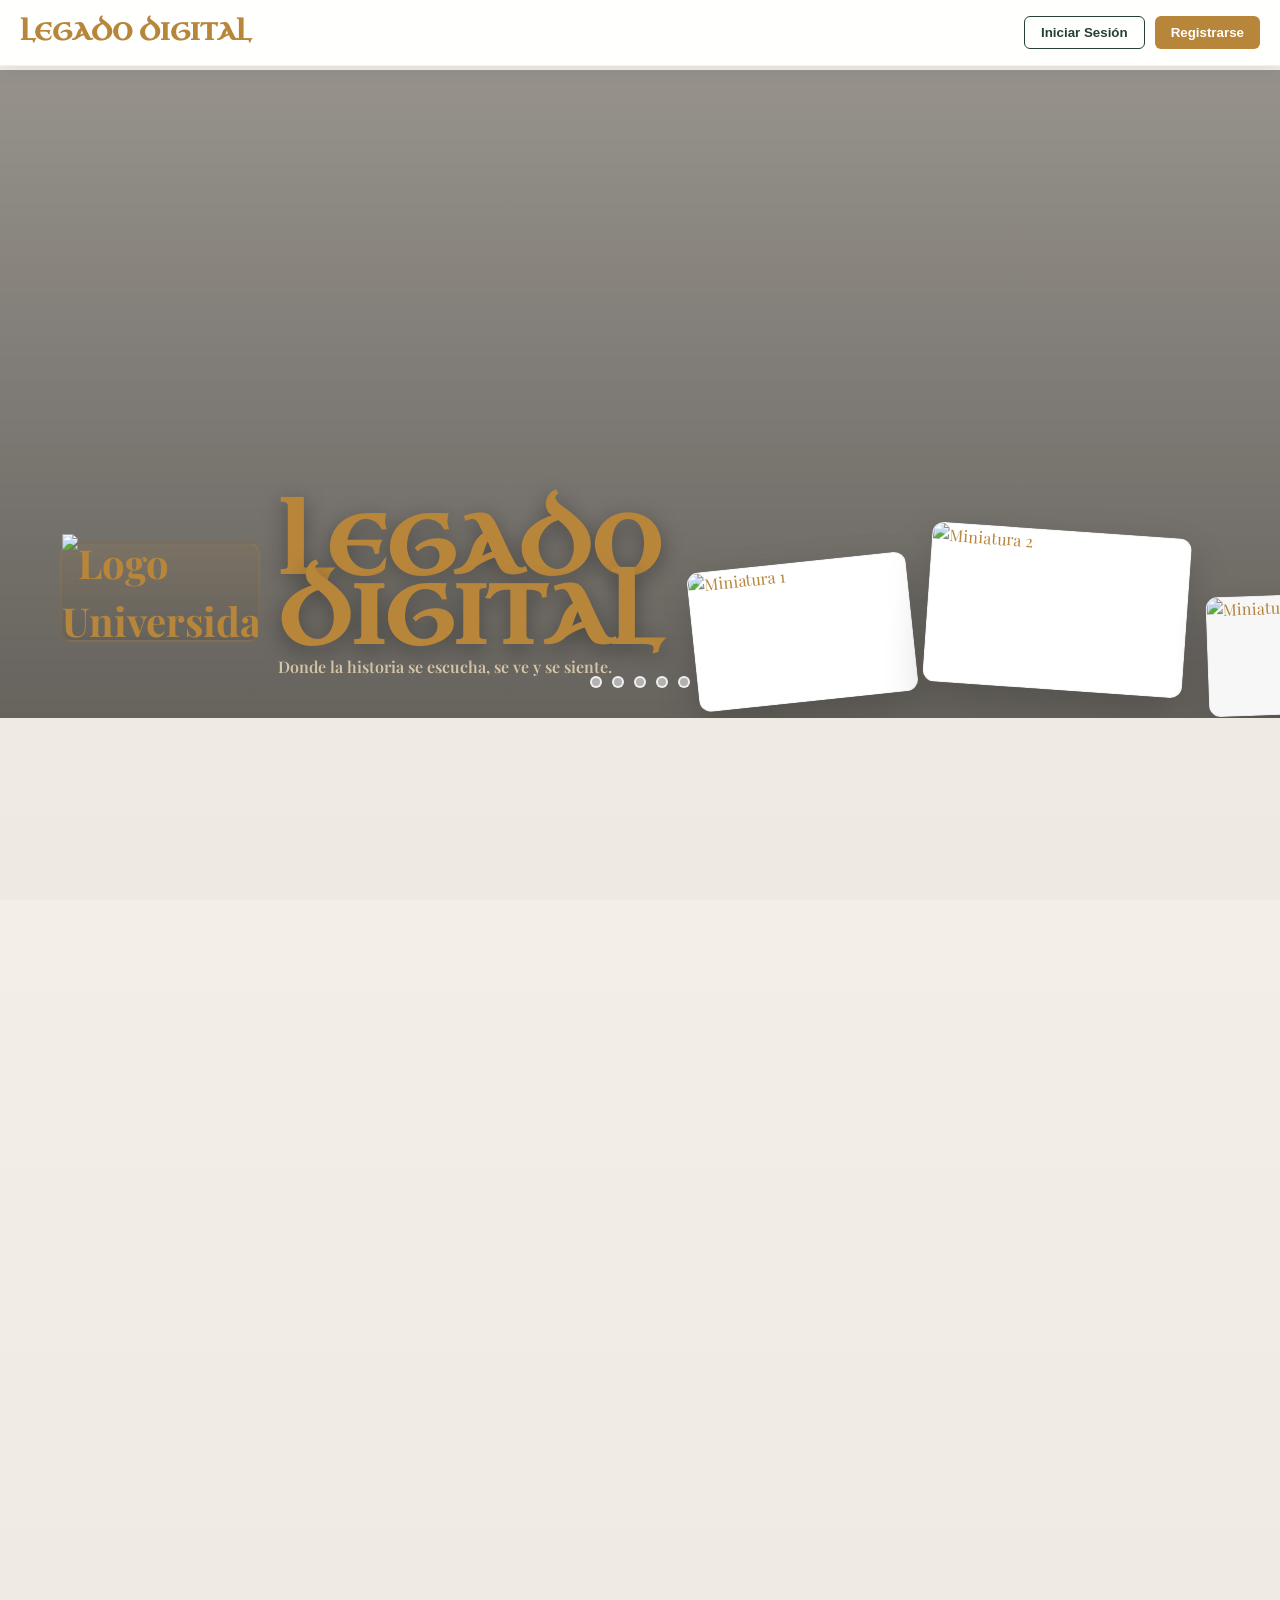
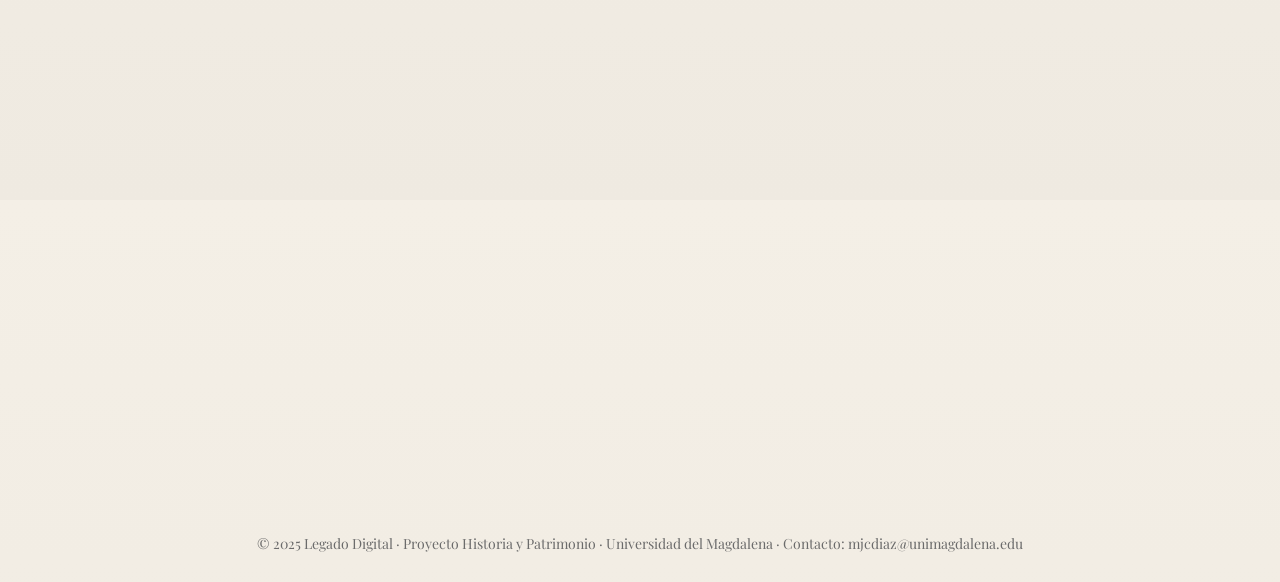
==== commit f6db3532: "Ultimate" ====
--- a/index.html
+++ b/index.html
@@ -1528,1152 +1528,5 @@
   © 2025 Legado Digital · Proyecto Historia y Patrimonio · Universidad del Magdalena · Contacto: mjcdiaz@unimagdalena.edu
 </footer>
 
-<script>
-// ========== SISTEMA DE USUARIOS, PAGOS Y CONTENIDO ==========
-
-// Datos iniciales (simulando una base de datos)
-let users = JSON.parse(localStorage.getItem('legado_users')) || [];
-let content = JSON.parse(localStorage.getItem('legado_content')) || [];
-let currentUser = JSON.parse(localStorage.getItem('legado_currentUser')) || null;
-
-// Elementos del DOM
-const userInfo = document.getElementById('userInfo');
-const authButtons = document.getElementById('authButtons');
-const addContentBtn = document.getElementById('addContentBtn');
-const userName = document.getElementById('userName');
-const userAvatar = document.getElementById('userAvatar');
-const creatorBadge = document.getElementById('creatorBadge');
-const loginBtn = document.getElementById('loginBtn');
-const registerBtn = document.getElementById('registerBtn');
-const logoutBtn = document.getElementById('logoutBtn');
-const loginModal = document.getElementById('loginModal');
-const registerModal = document.getElementById('registerModal');
-const paymentModal = document.getElementById('paymentModal');
-const addContentModal = document.getElementById('addContentModal');
-const editContentModal = document.getElementById('editContentModal');
-const closeModals = document.querySelectorAll('.close-modal');
-const loginForm = document.getElementById('loginForm');
-const registerForm = document.getElementById('registerForm');
-const userTypes = document.querySelectorAll('.user-type');
-const payBtn = document.getElementById('payBtn');
-const paymentMessage = document.getElementById('paymentMessage');
-const paymentMethods = document.querySelectorAll('.payment-method');
-
-// Grids para mostrar contenido
-const videosGrid = document.getElementById('videosGrid');
-const audiosGrid = document.getElementById('audiosGrid');
-const imagesGrid = document.getElementById('imagesGrid');
-const phrasesGrid = document.getElementById('phrasesGrid');
-
-// Variables de estado
-let currentUserType = 'consumer';
-let currentPaymentMethod = 'card';
-
-// Inicializar la aplicación
-function initApp() {
-  updateUI();
-  loadInitialContent();
-  loadContent();
-  
-  // Event Listeners
-  loginBtn.addEventListener('click', () => showModal(loginModal));
-  registerBtn.addEventListener('click', () => showModal(registerModal));
-  addContentBtn.addEventListener('click', () => {
-    if (currentUser && currentUser.isCreator && currentUser.hasPaid) {
-      showModal(addContentModal);
-    } else {
-      alert('Debes ser un creador verificado para agregar contenido. Completa el proceso de pago primero.');
-    }
-  });
-  logoutBtn.addEventListener('click', logout);
-  
-  closeModals.forEach(btn => {
-    btn.addEventListener('click', () => {
-      document.querySelectorAll('.modal').forEach(modal => {
-        modal.classList.remove('active');
-      });
-    });
-  });
-  
-  // Cerrar modal al hacer clic fuera
-  document.querySelectorAll('.modal').forEach(modal => {
-    modal.addEventListener('click', (e) => {
-      if (e.target === modal) {
-        modal.classList.remove('active');
-      }
-    });
-  });
-  
-  // Formularios
-  loginForm.addEventListener('submit', handleLogin);
-  registerForm.addEventListener('submit', handleRegister);
-  
-  // Selector de tipo de usuario
-  userTypes.forEach(type => {
-    type.addEventListener('click', () => {
-      userTypes.forEach(t => t.classList.remove('active'));
-      type.classList.add('active');
-      currentUserType = type.getAttribute('data-type');
-    });
-  });
-  
-  // Selector de tipo de contenido
-  document.querySelectorAll('.content-type-btn').forEach(btn => {
-    btn.addEventListener('click', () => {
-      const type = btn.dataset.type;
-      selectContentType(type, 'add');
-    });
-  });
-  
-  // Selector de tipo de contenido para editar
-  document.querySelectorAll('#editTypeSelector .content-type-btn').forEach(btn => {
-    btn.addEventListener('click', () => {
-      const type = btn.dataset.type;
-      selectContentType(type, 'edit');
-    });
-  });
-  
-  // Métodos de pago
-  paymentMethods.forEach(method => {
-    method.addEventListener('click', () => {
-      paymentMethods.forEach(m => m.classList.remove('active'));
-      method.classList.add('active');
-      currentPaymentMethod = method.getAttribute('data-method');
-    });
-  });
-  
-  // Pago
-  payBtn.addEventListener('click', handlePayment);
-  
-  // Formularios de contenido
-  document.getElementById('videoForm').addEventListener('submit', (e) => handleAddContent(e, 'video'));
-  document.getElementById('audioForm').addEventListener('submit', (e) => handleAddContent(e, 'audio'));
-  document.getElementById('imageForm').addEventListener('submit', (e) => handleAddContent(e, 'image'));
-  document.getElementById('phraseForm').addEventListener('submit', (e) => handleAddContent(e, 'phrase'));
-  
-  // Formularios de edición
-  document.getElementById('editVideoForm').addEventListener('submit', (e) => handleEditContent(e, 'video'));
-  document.getElementById('editAudioForm').addEventListener('submit', (e) => handleEditContent(e, 'audio'));
-  document.getElementById('editImageForm').addEventListener('submit', (e) => handleEditContent(e, 'image'));
-  document.getElementById('editPhraseForm').addEventListener('submit', (e) => handleEditContent(e, 'phrase'));
-  
-  // Manejar archivos seleccionados
-  setupFileInputs();
-}
-
-// Configurar inputs de archivo
-function setupFileInputs() {
-  // Video
-  const videoFileInput = document.getElementById('videoFile');
-  const videoFileLabel = document.getElementById('videoFileLabel');
-  const videoFileName = document.getElementById('videoFileName');
-  
-  videoFileInput.addEventListener('change', function() {
-    if (this.files.length > 0) {
-      videoFileLabel.classList.add('has-file');
-      videoFileName.textContent = this.files[0].name;
-    } else {
-      videoFileLabel.classList.remove('has-file');
-      videoFileName.textContent = '';
-    }
-  });
-  
-  // Audio
-  const audioFileInput = document.getElementById('audioFile');
-  const audioFileLabel = document.getElementById('audioFileLabel');
-  const audioFileName = document.getElementById('audioFileName');
-  
-  audioFileInput.addEventListener('change', function() {
-    if (this.files.length > 0) {
-      audioFileLabel.classList.add('has-file');
-      audioFileName.textContent = this.files[0].name;
-    } else {
-      audioFileLabel.classList.remove('has-file');
-      audioFileName.textContent = '';
-    }
-  });
-  
-  // Imagen
-  const imageFileInput = document.getElementById('imageFile');
-  const imageFileLabel = document.getElementById('imageFileLabel');
-  const imageFileName = document.getElementById('imageFileName');
-  
-  imageFileInput.addEventListener('change', function() {
-    if (this.files.length > 0) {
-      imageFileLabel.classList.add('has-file');
-      imageFileName.textContent = this.files[0].name;
-    } else {
-      imageFileLabel.classList.remove('has-file');
-      imageFileName.textContent = '';
-    }
-  });
-  
-  // Editar Video
-  const editVideoFileInput = document.getElementById('editVideoFile');
-  const editVideoFileLabel = document.getElementById('editVideoFileLabel');
-  const editVideoFileName = document.getElementById('editVideoFileName');
-  
-  editVideoFileInput.addEventListener('change', function() {
-    if (this.files.length > 0) {
-      editVideoFileLabel.classList.add('has-file');
-      editVideoFileName.textContent = this.files[0].name;
-    } else {
-      editVideoFileLabel.classList.remove('has-file');
-      editVideoFileName.textContent = '';
-    }
-  });
-  
-  // Editar Audio
-  const editAudioFileInput = document.getElementById('editAudioFile');
-  const editAudioFileLabel = document.getElementById('editAudioFileLabel');
-  const editAudioFileName = document.getElementById('editAudioFileName');
-  
-  editAudioFileInput.addEventListener('change', function() {
-    if (this.files.length > 0) {
-      editAudioFileLabel.classList.add('has-file');
-      editAudioFileName.textContent = this.files[0].name;
-    } else {
-      editAudioFileLabel.classList.remove('has-file');
-      editAudioFileName.textContent = '';
-    }
-  });
-  
-  // Editar Imagen
-  const editImageFileInput = document.getElementById('editImageFile');
-  const editImageFileLabel = document.getElementById('editImageFileLabel');
-  const editImageFileName = document.getElementById('editImageFileName');
-  
-  editImageFileInput.addEventListener('change', function() {
-    if (this.files.length > 0) {
-      editImageFileLabel.classList.add('has-file');
-      editImageFileName.textContent = this.files[0].name;
-    } else {
-      editImageFileLabel.classList.remove('has-file');
-      editImageFileName.textContent = '';
-    }
-  });
-}
-
-// Cargar contenido inicial con tus archivos locales
-function loadInitialContent() {
-  // Si no hay contenido guardado, cargar el contenido inicial
-  if (content.length === 0) {
-    content = [
-      // Videos iniciales con tus rutas originales
-      {
-        id: '1',
-        type: 'video',
-        title: 'Entrevista: Memoria del barrio',
-        url: 'media/video1.mp4',
-        description: 'Entrevista con habitantes sobre prácticas tradicionales. Año: 2024. Duración: 12:34.',
-        tags: ['Video', 'Oral History', 'Región: Andina'],
-        userId: 'system',
-        userName: 'Sistema',
-        createdAt: new Date().toISOString()
-      },
-      {
-        id: '2',
-        type: 'video',
-        title: 'Clase de Museología',
-        url: 'media/Clase de Museología - Historia y Patrimonio.mp4',
-        description: 'Clase sobre historia y patrimonio cultural. Año: 2024. Duración: 45:20.',
-        tags: ['Documental', 'Educación', 'Patrimonio'],
-        userId: 'system',
-        userName: 'Sistema',
-        createdAt: new Date().toISOString()
-      },
-      
-      // Audios iniciales con tus rutas originales
-      {
-        id: '3',
-        type: 'audio',
-        title: 'Relato: Canto de los oficios',
-        url: 'media/podcast-prostitucion.mpeg',
-        description: 'Registro de canto ritual. Contexto histórico y transcripción breve. Duración: 8:45.',
-        tags: ['Audio', 'Tradición oral', 'Canto'],
-        userId: 'system',
-        userName: 'Sistema',
-        createdAt: new Date().toISOString()
-      },
-      {
-        id: '4',
-        type: 'audio',
-        title: 'Podcast: Historia y Patrimonio',
-        url: 'media/Podcast - Universidad del Magdalena.mp3',
-        description: 'Conversación sobre la importancia del patrimonio cultural. Duración: 32:10.',
-        tags: ['Podcast', 'Conversación', 'Cultura'],
-        userId: 'system',
-        userName: 'Sistema',
-        createdAt: new Date().toISOString()
-      },
-      
-      // Imágenes iniciales con tus rutas originales
-      {
-        id: '5',
-        type: 'image',
-        title: 'Fotografía: Plaza central',
-        url: 'media/img1.jfif',
-        description: 'Fotografía histórica de la plaza principal y su función comunitaria. Año: 1950. Autor: Fotógrafo local.',
-        tags: ['Foto', 'Espacio público', 'Histórico'],
-        userId: 'system',
-        userName: 'Sistema',
-        createdAt: new Date().toISOString()
-      },
-      {
-        id: '6',
-        type: 'image',
-        title: 'Arquitectura tradicional',
-        url: 'media/img2.jfif',
-        description: 'Edificio representativo de la arquitectura tradicional de la región. Año: 1920.',
-        tags: ['Arquitectura', 'Patrimonio', 'Edificio'],
-        userId: 'system',
-        userName: 'Sistema',
-        createdAt: new Date().toISOString()
-      },
-      {
-        id: '7',
-        type: 'image',
-        title: 'Patrimonio cultural',
-        url: 'media/img3.jfif',
-        description: 'Representación del patrimonio cultural de la región.',
-        tags: ['Cultura', 'Patrimonio', 'Tradición'],
-        userId: 'system',
-        userName: 'Sistema',
-        createdAt: new Date().toISOString()
-      },
-      {
-        id: '8',
-        type: 'image',
-        title: 'Arquitectura histórica',
-        url: 'media/img4.jfif',
-        description: 'Ejemplo de arquitectura histórica preservada.',
-        tags: ['Arquitectura', 'Histórico', 'Conservación'],
-        userId: 'system',
-        userName: 'Sistema',
-        createdAt: new Date().toISOString()
-      },
-      {
-        id: '9',
-        type: 'image',
-        title: 'Patrimonio arquitectónico',
-        url: 'media/img5.jfif',
-        description: 'Detalle del patrimonio arquitectónico regional.',
-        tags: ['Arquitectura', 'Patrimonio', 'Detalle'],
-        userId: 'system',
-        userName: 'Sistema',
-        createdAt: new Date().toISOString()
-      },
-      
-      // Frases iniciales (se mantienen igual)
-      {
-        id: '10',
-        type: 'phrase',
-        text: "Santa Marta, tierra de sueños\nSanta Marta, tierra de sueños,\ncuna de historias y aventuras,\ntu brisa guarda secretos guardados,\ntu mar susurra canciones de gritos.\nLa historia enriquece nuestra vida,\ntus calles guardan huellas sagradas,\nrecuerdos de luchas y victorias,\nde un pasado que nunca se apaga.\nTus montañas besan el cielo,\ntu arena acaricia los pies cansados,\ny en cada rincón florece la vida,\ncomo un tesoro jamás olvidado.\nSanta Marta, puerto de anhelos,\nespejo de culturas que se abrazan,\neres raíz, presente y futuro,\nuna tierra que sueña y nunca se cansa.\n_ Wendy Gómez O.",
-        author: 'Wendy Gómez O.',
-        context: 'Poema dedicado a Santa Marta, resaltando su belleza natural y riqueza cultural.',
-        tags: ['Poesía', 'Santa Marta', 'Naturaleza'],
-        userId: 'system',
-        userName: 'Sistema',
-        createdAt: new Date().toISOString()
-      },
-      {
-        id: '11',
-        type: 'phrase',
-        text: "Santa Marta de mi corazón\nSanta Marta, mi corazón es tuyo…\nLlegué al mar,\ndonde el viento sopla sin horizonte,\ndonde las olas golpean la arena,\ndonde el sol brilla\ncomo las estrellas en la noche.\nSanta Marta de mi corazón,\nescribiste mi historia\ny aún lo haces.\nQuiero seguir escribiéndote,\nporque hablar de tus hazañas\nme enamora más de ti.\nConocer tu historia\nme recuerda el pasado\nque tuviste que atravesar;\nconocer tu cultura\nme hace caer rendido en amor.\nTu gente es dinamita sonriente,\nreímos, compartimos,\ny el \"¡ay ombe!\"\nno se borra de nuestra boca,\nson palabras que adornan\ntu memoria y tu historia.",
-        author: 'Anónimo',
-        context: 'Expresión de amor y conexión profunda con la ciudad y su gente.',
-        tags: ['Cita', 'Amor', 'Cultura'],
-        userId: 'system',
-        userName: 'Sistema',
-        createdAt: new Date().toISOString()
-      }
-    ];
-    
-    localStorage.setItem('legado_content', JSON.stringify(content));
-  }
-}
-
-// ... (el resto del código JavaScript se mantiene igual que en la versión anterior) ...
-
-// Actualizar la interfaz según el estado del usuario
-function updateUI() {
-  if (currentUser) {
-    userInfo.style.display = 'flex';
-    authButtons.style.display = 'none';
-    
-    // Mostrar botón de agregar contenido solo para creadores verificados
-    if (currentUser.isCreator && currentUser.hasPaid) {
-      addContentBtn.style.display = 'flex';
-      creatorBadge.style.display = 'inline-block';
-    } else {
-      addContentBtn.style.display = 'none';
-      creatorBadge.style.display = 'none';
-    }
-    
-    userName.textContent = currentUser.name;
-    userAvatar.textContent = currentUser.name.charAt(0).toUpperCase();
-  } else {
-    userInfo.style.display = 'none';
-    authButtons.style.display = 'flex';
-    addContentBtn.style.display = 'none';
-    creatorBadge.style.display = 'none';
-  }
-}
-
-// Mostrar modal
-function showModal(modal) {
-  document.querySelectorAll('.modal').forEach(m => m.classList.remove('active'));
-  modal.classList.add('active');
-}
-
-// Seleccionar tipo de contenido
-function selectContentType(type, mode) {
-  const prefix = mode === 'edit' ? 'edit' : '';
-  const container = mode === 'edit' ? editContentModal : addContentModal;
-  
-  // Actualizar botones
-  const btns = container.querySelectorAll('.content-type-btn');
-  btns.forEach(btn => {
-    btn.classList.toggle('active', btn.dataset.type === type);
-  });
-  
-  // Actualizar formularios
-  const forms = container.querySelectorAll('.content-form');
-  forms.forEach(form => {
-    form.classList.toggle('active', form.id === `${prefix}${type.charAt(0).toUpperCase() + type.slice(1)}Form`);
-  });
-}
-
-// Manejar inicio de sesión
-function handleLogin(e) {
-  e.preventDefault();
-  const email = document.getElementById('loginEmail').value;
-  const password = document.getElementById('loginPassword').value;
-  
-  const user = users.find(u => u.email === email && u.password === password);
-  
-  if (user) {
-    currentUser = user;
-    localStorage.setItem('legado_currentUser', JSON.stringify(currentUser));
-    updateUI();
-    loginModal.classList.remove('active');
-    loginForm.reset();
-    loadContent(); // Recargar contenido para mostrar botones de edición
-    alert('¡Inicio de sesión exitoso!');
-  } else {
-    alert('Correo electrónico o contraseña incorrectos');
-  }
-}
-
-// Manejar registro
-function handleRegister(e) {
-  e.preventDefault();
-  const name = document.getElementById('registerName').value;
-  const email = document.getElementById('registerEmail').value;
-  const password = document.getElementById('registerPassword').value;
-  
-  // Verificar si el usuario ya existe
-  if (users.find(u => u.email === email)) {
-    alert('Este correo electrónico ya está registrado');
-    return;
-  }
-  
-  const isCreator = currentUserType === 'creator';
-  
-  const newUser = {
-    id: Date.now().toString(),
-    name,
-    email,
-    password,
-    isCreator: isCreator,
-    hasPaid: !isCreator, // Los consumidores no necesitan pagar, los creadores sí
-    createdAt: new Date().toISOString()
-  };
-  
-  users.push(newUser);
-  localStorage.setItem('legado_users', JSON.stringify(users));
-  
-  currentUser = newUser;
-  localStorage.setItem('legado_currentUser', JSON.stringify(currentUser));
-  
-  updateUI();
-  registerModal.classList.remove('active');
-  registerForm.reset();
-  
-  if (isCreator && !newUser.hasPaid) {
-    // Si es creador y no ha pagado, mostrar modal de pago
-    showModal(paymentModal);
-  } else {
-    alert('¡Registro exitoso!');
-    loadContent(); // Recargar contenido para mostrar botones de edición
-  }
-}
-
-// Manejar pago
-function handlePayment() {
-  // Validación básica
-  if (currentPaymentMethod === 'card') {
-    const cardNumber = document.getElementById('cardNumber').value;
-    const expiryDate = document.getElementById('expiryDate').value;
-    const cvv = document.getElementById('cvv').value;
-    const cardName = document.getElementById('cardName').value;
-    
-    if (!cardNumber || !expiryDate || !cvv || !cardName) {
-      showPaymentMessage('Por favor completa todos los campos de la tarjeta', 'error');
-      return;
-    }
-  }
-  
-  // Simulación de procesamiento de pago
-  showPaymentMessage('Procesando pago...', 'info');
-  
-  setTimeout(() => {
-    // Simulación de pago exitoso
-    showPaymentMessage('¡Pago exitoso! Ahora tienes acceso completo a las herramientas de creador.', 'success');
-    
-    // Actualizar usuario
-    currentUser.hasPaid = true;
-    localStorage.setItem('legado_currentUser', JSON.stringify(currentUser));
-    
-    // Actualizar en la lista de usuarios
-    const userIndex = users.findIndex(u => u.id === currentUser.id);
-    if (userIndex !== -1) {
-      users[userIndex] = currentUser;
-      localStorage.setItem('legado_users', JSON.stringify(users));
-    }
-    
-    // Actualizar UI
-    updateUI();
-    
-    // Cerrar modal después de 2 segundos
-    setTimeout(() => {
-      paymentModal.classList.remove('active');
-      loadContent(); // Recargar contenido para mostrar botones de edición
-    }, 2000);
-  }, 2000);
-}
-
-// Mostrar mensaje de pago
-function showPaymentMessage(message, type) {
-  paymentMessage.textContent = message;
-  paymentMessage.className = `payment-message ${type}`;
-  paymentMessage.style.display = 'block';
-}
-
-// Cerrar sesión
-function logout() {
-  currentUser = null;
-  localStorage.removeItem('legado_currentUser');
-  updateUI();
-  loadContent(); // Recargar contenido para ocultar botones de edición
-  alert('Sesión cerrada');
-}
-
-// Manejar agregar contenido
-function handleAddContent(e, type) {
-  e.preventDefault();
-  
-  if (!currentUser || !currentUser.isCreator || !currentUser.hasPaid) {
-    alert('Debes ser un creador verificado para agregar contenido');
-    return;
-  }
-  
-  let contentData = {};
-  
-  switch (type) {
-    case 'video':
-      const videoFile = document.getElementById('videoFile').files[0];
-      if (!videoFile) {
-        alert('Por favor, selecciona un archivo de video');
-        return;
-      }
-      
-      // Simular subida de archivo (en un entorno real, aquí se subiría al servidor)
-      const videoUrl = URL.createObjectURL(videoFile);
-      contentData = {
-        title: document.getElementById('videoTitle').value,
-        url: videoUrl,
-        description: document.getElementById('videoDescription').value,
-        tags: document.getElementById('videoTags').value.split(',').map(tag => tag.trim()).filter(tag => tag)
-      };
-      break;
-      
-    case 'audio':
-      const audioFile = document.getElementById('audioFile').files[0];
-      if (!audioFile) {
-        alert('Por favor, selecciona un archivo de audio');
-        return;
-      }
-      
-      // Simular subida de archivo
-      const audioUrl = URL.createObjectURL(audioFile);
-      contentData = {
-        title: document.getElementById('audioTitle').value,
-        url: audioUrl,
-        description: document.getElementById('audioDescription').value,
-        tags: document.getElementById('audioTags').value.split(',').map(tag => tag.trim()).filter(tag => tag)
-      };
-      break;
-      
-    case 'image':
-      const imageFile = document.getElementById('imageFile').files[0];
-      if (!imageFile) {
-        alert('Por favor, selecciona un archivo de imagen');
-        return;
-      }
-      
-      // Simular subida de archivo
-      const imageUrl = URL.createObjectURL(imageFile);
-      contentData = {
-        title: document.getElementById('imageTitle').value,
-        url: imageUrl,
-        description: document.getElementById('imageDescription').value,
-        tags: document.getElementById('imageTags').value.split(',').map(tag => tag.trim()).filter(tag => tag)
-      };
-      break;
-      
-    case 'phrase':
-      contentData = {
-        text: document.getElementById('phraseText').value,
-        author: document.getElementById('phraseAuthor').value,
-        context: document.getElementById('phraseContext').value,
-        tags: document.getElementById('phraseTags').value.split(',').map(tag => tag.trim()).filter(tag => tag)
-      };
-      break;
-  }
-  
-  const newContent = {
-    id: Date.now().toString(),
-    type,
-    ...contentData,
-    userId: currentUser.id,
-    userName: currentUser.name,
-    createdAt: new Date().toISOString()
-  };
-  
-  content.push(newContent);
-  localStorage.setItem('legado_content', JSON.stringify(content));
-  
-  // Limpiar formulario
-  e.target.reset();
-  document.querySelectorAll('.file-input-label').forEach(label => {
-    label.classList.remove('has-file');
-  });
-  document.querySelectorAll('.file-name').forEach(el => {
-    el.textContent = '';
-  });
-  
-  addContentModal.classList.remove('active');
-  
-  // Recargar contenido
-  loadContent();
-  
-  alert('¡Contenido agregado exitosamente!');
-}
-
-// Manejar edición de contenido
-function handleEditContent(e, type) {
-  e.preventDefault();
-  
-  if (!currentUser) {
-    alert('Debes iniciar sesión para editar contenido');
-    return;
-  }
-  
-  let contentData = {};
-  let contentId = '';
-  
-  switch (type) {
-    case 'video':
-      contentId = document.getElementById('editVideoId').value;
-      const videoFile = document.getElementById('editVideoFile').files[0];
-      
-      // Buscar el contenido existente
-      const existingVideo = content.find(item => item.id === contentId);
-      if (!existingVideo) {
-        alert('Error: Contenido no encontrado');
-        return;
-      }
-      
-      // Usar la URL existente si no se sube un nuevo archivo
-      const videoUrl = videoFile ? URL.createObjectURL(videoFile) : existingVideo.url;
-      
-      contentData = {
-        title: document.getElementById('editVideoTitle').value,
-        url: videoUrl,
-        description: document.getElementById('editVideoDescription').value,
-        tags: document.getElementById('editVideoTags').value.split(',').map(tag => tag.trim()).filter(tag => tag)
-      };
-      break;
-      
-    case 'audio':
-      contentId = document.getElementById('editAudioId').value;
-      const audioFile = document.getElementById('editAudioFile').files[0];
-      
-      const existingAudio = content.find(item => item.id === contentId);
-      if (!existingAudio) {
-        alert('Error: Contenido no encontrado');
-        return;
-      }
-      
-      const audioUrl = audioFile ? URL.createObjectURL(audioFile) : existingAudio.url;
-      
-      contentData = {
-        title: document.getElementById('editAudioTitle').value,
-        url: audioUrl,
-        description: document.getElementById('editAudioDescription').value,
-        tags: document.getElementById('editAudioTags').value.split(',').map(tag => tag.trim()).filter(tag => tag)
-      };
-      break;
-      
-    case 'image':
-      contentId = document.getElementById('editImageId').value;
-      const imageFile = document.getElementById('editImageFile').files[0];
-      
-      const existingImage = content.find(item => item.id === contentId);
-      if (!existingImage) {
-        alert('Error: Contenido no encontrado');
-        return;
-      }
-      
-      const imageUrl = imageFile ? URL.createObjectURL(imageFile) : existingImage.url;
-      
-      contentData = {
-        title: document.getElementById('editImageTitle').value,
-        url: imageUrl,
-        description: document.getElementById('editImageDescription').value,
-        tags: document.getElementById('editImageTags').value.split(',').map(tag => tag.trim()).filter(tag => tag)
-      };
-      break;
-      
-    case 'phrase':
-      contentId = document.getElementById('editPhraseId').value;
-      
-      const existingPhrase = content.find(item => item.id === contentId);
-      if (!existingPhrase) {
-        alert('Error: Contenido no encontrado');
-        return;
-      }
-      
-      contentData = {
-        text: document.getElementById('editPhraseText').value,
-        author: document.getElementById('editPhraseAuthor').value,
-        context: document.getElementById('editPhraseContext').value,
-        tags: document.getElementById('editPhraseTags').value.split(',').map(tag => tag.trim()).filter(tag => tag)
-      };
-      break;
-  }
-  
-  // Actualizar el contenido
-  const contentIndex = content.findIndex(item => item.id === contentId);
-  if (contentIndex !== -1) {
-    content[contentIndex] = {
-      ...content[contentIndex],
-      ...contentData,
-      updatedAt: new Date().toISOString()
-    };
-    
-    localStorage.setItem('legado_content', JSON.stringify(content));
-    
-    // Limpiar formulario
-    e.target.reset();
-    document.querySelectorAll('#editContentModal .file-input-label').forEach(label => {
-      label.classList.remove('has-file');
-    });
-    document.querySelectorAll('#editContentModal .file-name').forEach(el => {
-      el.textContent = '';
-    });
-    
-    editContentModal.classList.remove('active');
-    
-    // Recargar contenido
-    loadContent();
-    
-    alert('¡Contenido actualizado exitosamente!');
-  } else {
-    alert('Error: No se pudo encontrar el contenido para editar');
-  }
-}
-
-// Eliminar contenido
-function deleteContent(contentId) {
-  if (!currentUser) {
-    alert('Debes iniciar sesión para eliminar contenido');
-    return;
-  }
-  
-  const contentItem = content.find(item => item.id === contentId);
-  if (!contentItem) {
-    alert('Error: Contenido no encontrado');
-    return;
-  }
-  
-  // Verificar que el usuario es el propietario del contenido
-  if (contentItem.userId !== currentUser.id && contentItem.userId !== 'system') {
-    alert('Solo puedes eliminar tu propio contenido');
-    return;
-  }
-  
-  if (confirm('¿Estás seguro de que quieres eliminar este contenido? Esta acción no se puede deshacer.')) {
-    content = content.filter(item => item.id !== contentId);
-    localStorage.setItem('legado_content', JSON.stringify(content));
-    
-    // Recargar contenido
-    loadContent();
-    
-    alert('¡Contenido eliminado exitosamente!');
-  }
-}
-
-// Editar contenido
-function editContent(contentId) {
-  if (!currentUser) {
-    alert('Debes iniciar sesión para editar contenido');
-    return;
-  }
-  
-  const contentItem = content.find(item => item.id === contentId);
-  if (!contentItem) {
-    alert('Error: Contenido no encontrado');
-    return;
-  }
-  
-  // Verificar que el usuario es el propietario del contenido
-  if (contentItem.userId !== currentUser.id && contentItem.userId !== 'system') {
-    alert('Solo puedes editar tu propio contenido');
-    return;
-  }
-  
-  // Mostrar el modal de edición
-  showModal(editContentModal);
-  
-  // Seleccionar el tipo de contenido correcto
-  selectContentType(contentItem.type, 'edit');
-  
-  // Rellenar el formulario con los datos existentes
-  switch (contentItem.type) {
-    case 'video':
-      document.getElementById('editVideoId').value = contentItem.id;
-      document.getElementById('editVideoTitle').value = contentItem.title;
-      document.getElementById('editVideoDescription').value = contentItem.description;
-      document.getElementById('editVideoTags').value = contentItem.tags.join(', ');
-      break;
-      
-    case 'audio':
-      document.getElementById('editAudioId').value = contentItem.id;
-      document.getElementById('editAudioTitle').value = contentItem.title;
-      document.getElementById('editAudioDescription').value = contentItem.description;
-      document.getElementById('editAudioTags').value = contentItem.tags.join(', ');
-      break;
-      
-    case 'image':
-      document.getElementById('editImageId').value = contentItem.id;
-      document.getElementById('editImageTitle').value = contentItem.title;
-      document.getElementById('editImageDescription').value = contentItem.description;
-      document.getElementById('editImageTags').value = contentItem.tags.join(', ');
-      break;
-      
-    case 'phrase':
-      document.getElementById('editPhraseId').value = contentItem.id;
-      document.getElementById('editPhraseText').value = contentItem.text;
-      document.getElementById('editPhraseAuthor').value = contentItem.author;
-      document.getElementById('editPhraseContext').value = contentItem.context;
-      document.getElementById('editPhraseTags').value = contentItem.tags.join(', ');
-      break;
-  }
-}
-
-// Cargar y mostrar contenido
-function loadContent() {
-  // Limpiar grids
-  videosGrid.innerHTML = '';
-  audiosGrid.innerHTML = '';
-  imagesGrid.innerHTML = '';
-  phrasesGrid.innerHTML = '';
-  
-  // Ordenar contenido por fecha (más reciente primero)
-  const sortedContent = [...content].sort((a, b) => new Date(b.createdAt) - new Date(a.createdAt));
-  
-  sortedContent.forEach(item => {
-    switch (item.type) {
-      case 'video':
-        renderVideo(item);
-        break;
-      case 'audio':
-        renderAudio(item);
-        break;
-      case 'image':
-        renderImage(item);
-        break;
-      case 'phrase':
-        renderPhrase(item);
-        break;
-    }
-  });
-  
-  // Si no hay contenido, mostrar mensaje
-  if (videosGrid.innerHTML === '') {
-    videosGrid.innerHTML = '<p style="text-align:center;color:var(--muted);">No hay videos disponibles. ¡Sé el primero en agregar uno!</p>';
-  }
-  if (audiosGrid.innerHTML === '') {
-    audiosGrid.innerHTML = '<p style="text-align:center;color:var(--muted);">No hay audios disponibles. ¡Sé el primero en agregar uno!</p>';
-  }
-  if (imagesGrid.innerHTML === '') {
-    imagesGrid.innerHTML = '<p style="text-align:center;color:var(--muted);">No hay imágenes disponibles. ¡Sé el primero en agregar una!</p>';
-  }
-  if (phrasesGrid.innerHTML === '') {
-    phrasesGrid.innerHTML = '<p style="text-align:center;color:var(--muted);">No hay frases disponibles. ¡Sé el primero en agregar una!</p>';
-  }
-}
-
-// Renderizar video
-function renderVideo(item) {
-  const canEdit = currentUser && (item.userId === currentUser.id || item.userId === 'system');
-  
-  const videoHTML = `
-    <article class="content-item">
-      ${canEdit ? `
-        <div class="content-actions">
-          <button class="action-btn edit-btn" onclick="editContent('${item.id}')" title="Editar">
-            <i class="fas fa-edit"></i>
-          </button>
-          <button class="action-btn delete-btn" onclick="deleteContent('${item.id}')" title="Eliminar">
-            <i class="fas fa-trash"></i>
-          </button>
-        </div>
-      ` : ''}
-      <div class="media-box">
-        <video controls preload="metadata">
-          <source src="${item.url}" type="video/mp4">
-          Tu navegador no soporta video.
-        </video>
-      </div>
-      <aside class="meta">
-        <h3>${item.title}</h3>
-        <p class="desc">${item.description}</p>
-        <div class="tags">
-          ${item.tags.map(tag => `<span class="tag">${tag}</span>`).join('')}
-        </div>
-        <div class="content-author">
-          <div class="author-avatar">${item.userName.charAt(0).toUpperCase()}</div>
-          <span class="author-name">Publicado por ${item.userName}</span>
-        </div>
-      </aside>
-    </article>
-  `;
-  videosGrid.insertAdjacentHTML('beforeend', videoHTML);
-}
-
-// Renderizar audio
-function renderAudio(item) {
-  const canEdit = currentUser && (item.userId === currentUser.id || item.userId === 'system');
-  
-  const audioHTML = `
-    <article class="content-item">
-      ${canEdit ? `
-        <div class="content-actions">
-          <button class="action-btn edit-btn" onclick="editContent('${item.id}')" title="Editar">
-            <i class="fas fa-edit"></i>
-          </button>
-          <button class="action-btn delete-btn" onclick="deleteContent('${item.id}')" title="Eliminar">
-            <i class="fas fa-trash"></i>
-          </button>
-        </div>
-      ` : ''}
-      <div class="media-box audio-box">
-        <audio controls preload="metadata">
-          <source src="${item.url}" type="audio/mpeg">
-          Tu navegador no soporta audio.
-        </audio>
-      </div>
-      <aside class="meta">
-        <h3>${item.title}</h3>
-        <p class="desc">${item.description}</p>
-        <div class="tags">
-          ${item.tags.map(tag => `<span class="tag">${tag}</span>`).join('')}
-        </div>
-        <div class="content-author">
-          <div class="author-avatar">${item.userName.charAt(0).toUpperCase()}</div>
-          <span class="author-name">Publicado por ${item.userName}</span>
-        </div>
-      </aside>
-    </article>
-  `;
-  audiosGrid.insertAdjacentHTML('beforeend', audioHTML);
-}
-
-// Renderizar imagen
-function renderImage(item) {
-  const canEdit = currentUser && (item.userId === currentUser.id || item.userId === 'system');
-  
-  const imageHTML = `
-    <article class="content-item">
-      ${canEdit ? `
-        <div class="content-actions">
-          <button class="action-btn edit-btn" onclick="editContent('${item.id}')" title="Editar">
-            <i class="fas fa-edit"></i>
-          </button>
-          <button class="action-btn delete-btn" onclick="deleteContent('${item.id}')" title="Eliminar">
-            <i class="fas fa-trash"></i>
-          </button>
-        </div>
-      ` : ''}
-      <div class="media-box">
-        <img src="${item.url}" alt="${item.title}">
-      </div>
-      <aside class="meta">
-        <h3>${item.title}</h3>
-        <p class="desc">${item.description}</p>
-        <div class="tags">
-          ${item.tags.map(tag => `<span class="tag">${tag}</span>`).join('')}
-        </div>
-        <div class="content-author">
-          <div class="author-avatar">${item.userName.charAt(0).toUpperCase()}</div>
-          <span class="author-name">Publicado por ${item.userName}</span>
-        </div>
-      </aside>
-    </article>
-  `;
-  imagesGrid.insertAdjacentHTML('beforeend', imageHTML);
-}
-
-// Renderizar frase
-function renderPhrase(item) {
-  const canEdit = currentUser && (item.userId === currentUser.id || item.userId === 'system');
-  
-  const phraseHTML = `
-    <article class="phrase-item">
-      ${canEdit ? `
-        <div class="content-actions">
-          <button class="action-btn edit-btn" onclick="editContent('${item.id}')" title="Editar">
-            <i class="fas fa-edit"></i>
-          </button>
-          <button class="action-btn delete-btn" onclick="deleteContent('${item.id}')" title="Eliminar">
-            <i class="fas fa-trash"></i>
-          </button>
-        </div>
-      ` : ''}
-      <div class="phrase-text">"${item.text}"</div>
-      <div>
-        <h3 class="phrase-author">${item.author}</h3>
-        <p class="phrase-context">${item.context}</p>
-        <div class="phrase-tags">
-          ${item.tags.map(tag => `<span class="phrase-tag">${tag}</span>`).join('')}
-        </div>
-        <div class="content-author" style="justify-content:center;margin-top:15px;">
-          <div class="author-avatar">${item.userName.charAt(0).toUpperCase()}</div>
-          <span class="author-name">Publicado por ${item.userName}</span>
-        </div>
-      </div>
-    </article>
-  `;
-  phrasesGrid.insertAdjacentHTML('beforeend', phraseHTML);
-}
-
-// ========== SCRIPT DEL CARRUSEL ==========
-document.addEventListener('DOMContentLoaded', function() {
-  // Inicializar la aplicación
-  initApp();
-  
-  const slides = document.querySelectorAll('.carousel-slide');
-  const indicators = document.querySelectorAll('.carousel-indicator');
-  let currentSlide = 0;
-  const slideCount = slides.length;
-  let interval;
-  
-  function showSlide(index) {
-    slides.forEach(slide => slide.classList.remove('active'));
-    indicators.forEach(indicator => indicator.classList.remove('active'));
-    
-    slides[index].classList.add('active');
-    indicators[index].classList.add('active');
-    currentSlide = index;
-  }
-  
-  function nextSlide() {
-    let next = currentSlide + 1;
-    if (next >= slideCount) next = 0;
-    showSlide(next);
-  }
-  
-  indicators.forEach((indicator, index) => {
-    indicator.addEventListener('click', () => {
-      showSlide(index);
-    });
-  });
-  
-  // Iniciar carrusel
-  showSlide(0);
-  interval = setInterval(nextSlide, 5000);
-  
-  // Pausar al hacer hover
-  const carousel = document.querySelector('.hero-carousel');
-  if (carousel) {
-    carousel.addEventListener('mouseenter', () => {
-      clearInterval(interval);
-    });
-    
-    carousel.addEventListener('mouseleave', () => {
-      clearInterval(interval);
-      interval = setInterval(nextSlide, 5000);
-    });
-  }
-});
-
-/* Interactions: parallax, reveal on scroll, simple local notes */
-(function(){
-  // parallax effect on scroll
-  window.addEventListener('scroll', ()=>{
-    const sc = window.scrollY;
-    const hero = document.getElementById('hero');
-    if (hero) {
-      hero.style.transform = `translateY(${sc * -0.03}px)`;
-    }
-  }, {passive:true});
-
-  // IntersectionObserver reveal
-  const obs = new IntersectionObserver((entries)=>{
-    entries.forEach(e=>{
-      if(e.isIntersecting) e.target.classList.add('show');
-    });
-  }, {threshold:0.12});
-
-  document.querySelectorAll('.reveal').forEach(el=>{
-    obs.observe(el);
-  });
-
-  // local notes (simple mural)
-  const notaInput = document.getElementById('nota');
-  const guardarBtn = document.getElementById('guardarNota');
-  const notasBox = document.getElementById('notasGuardadas');
-
-  function renderNotas(){
-    const items = JSON.parse(localStorage.getItem('legado_notas') || '[]');
-    notasBox.innerHTML = items.map(n => `<div style="background:#fff;padding:10px;border-radius:8px;border:1px solid rgba(0,0,0,0.04)">${escapeHtml(n)}</div>`).join('');
-  }
-
-  guardarBtn.addEventListener('click', ()=>{
-    const text = (notaInput.value || '').trim();
-    if(!text) return alert('Escribe algo antes de guardar.');
-    const items = JSON.parse(localStorage.getItem('legado_notas') || '[]');
-    items.unshift(text);
-    localStorage.setItem('legado_notas', JSON.stringify(items.slice(0,50)));
-    notaInput.value = '';
-    renderNotas();
-  });
-
-  renderNotas();
-
-  // helper to avoid XSS in innerHTML for local demo
-  function escapeHtml(str){
-    return str.replace(/[&<>'"]/g, tag => ({'&':'&amp;','<':'&lt;','>':'&gt;','"':'&quot;',"'":'&#39;'})[tag]);
-  }
-
-  // keyboard hint: press "H" to focus hero (accessibility)
-  window.addEventListener('keydown',(e)=>{
-    if(e.key.toLowerCase()==='h'){ document.getElementById('hero').scrollIntoView({behavior:'smooth'}); }
-  });
-})();
-</script>
 </body>
 </html>
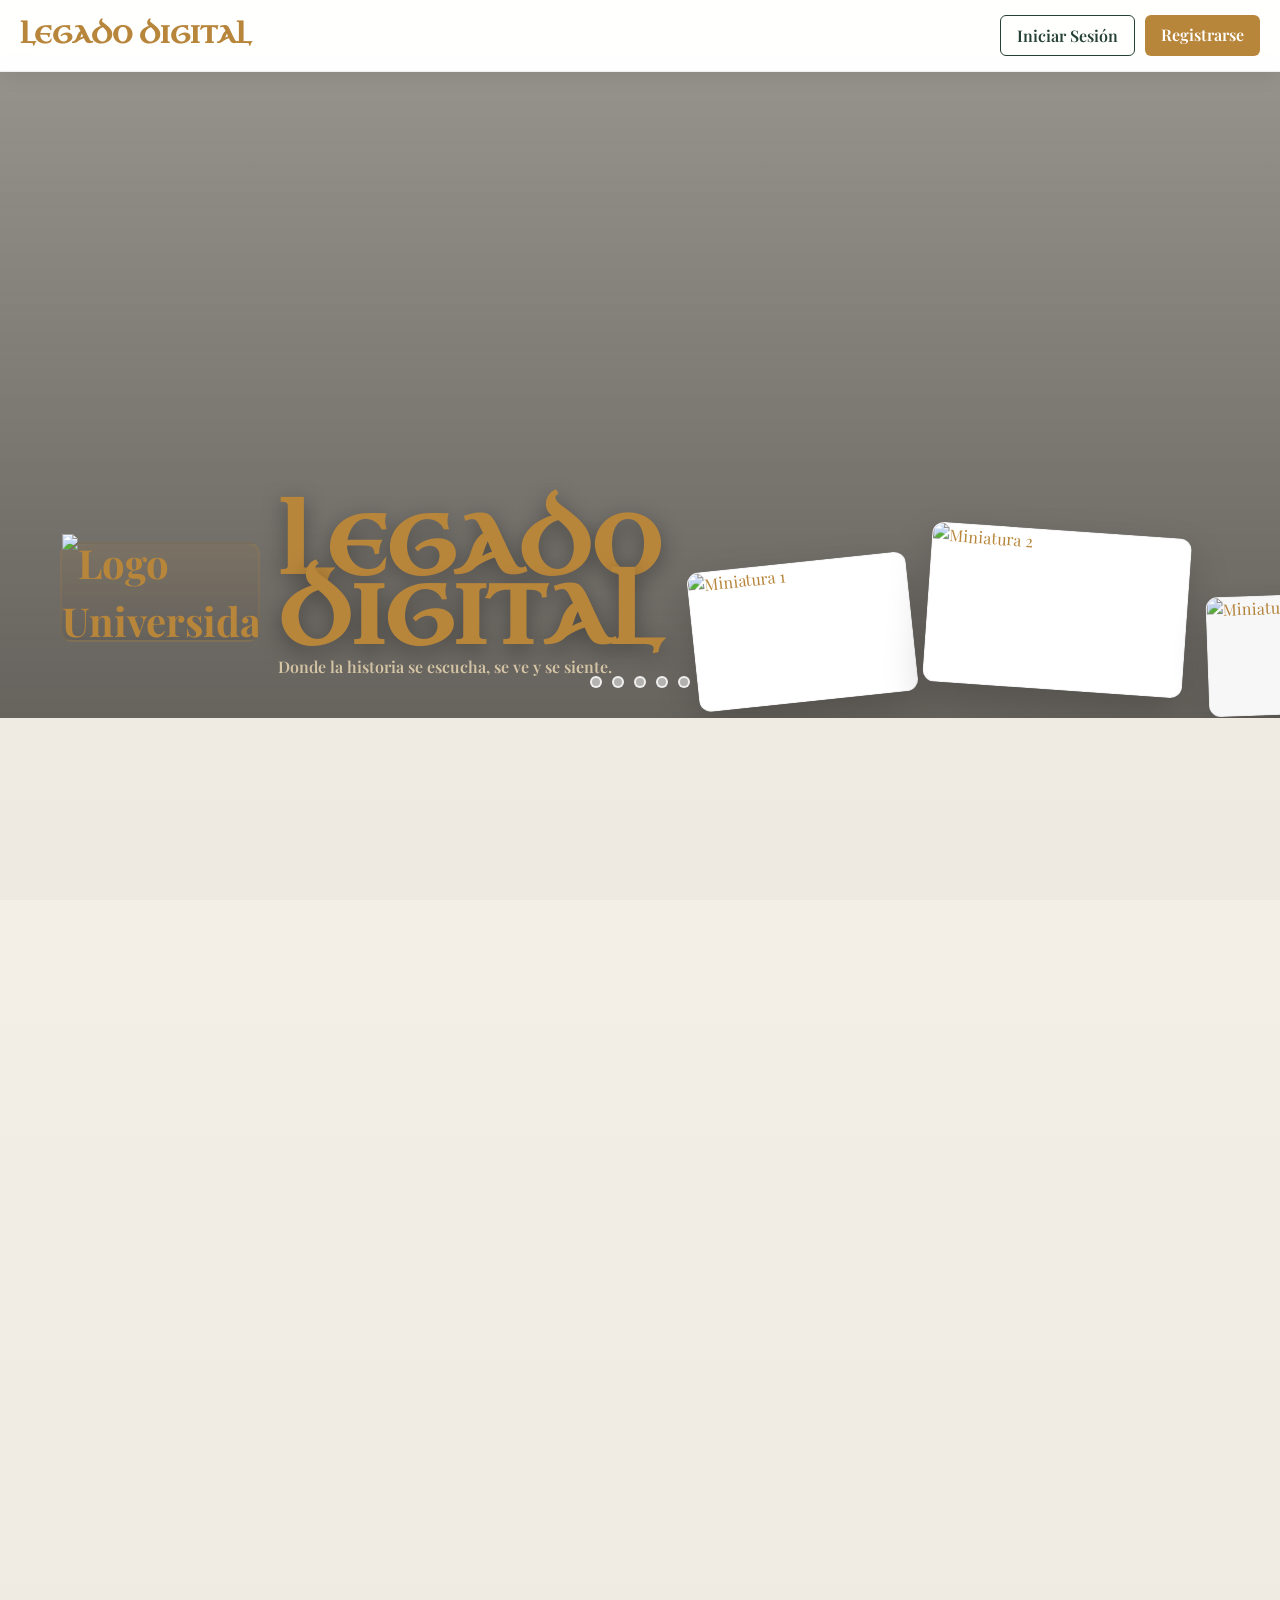
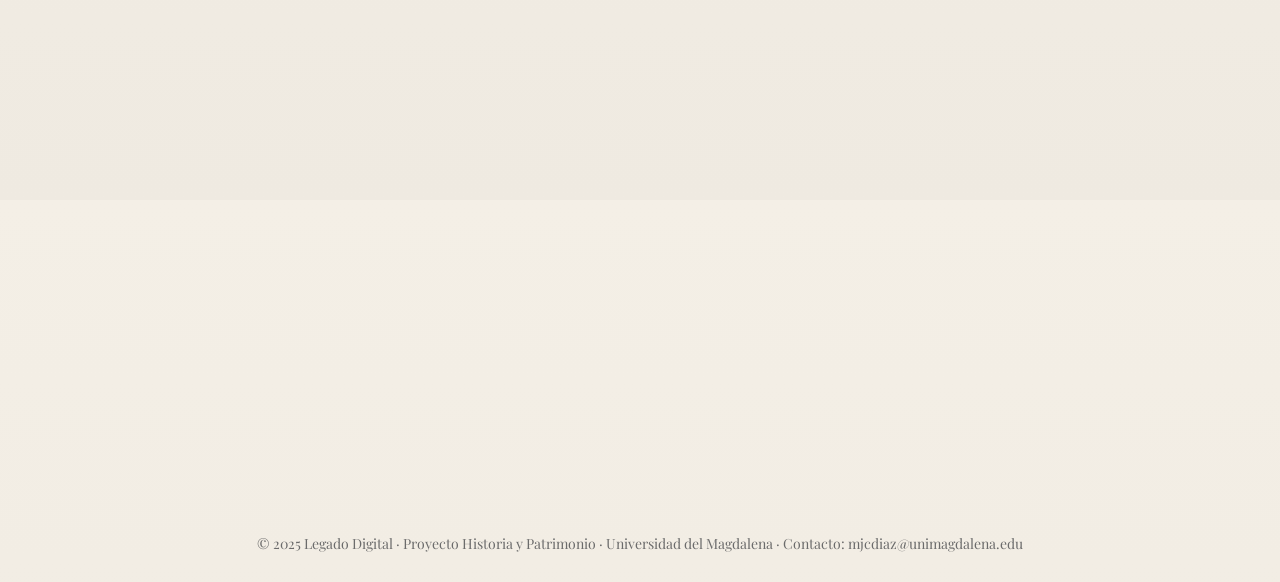
==== commit e1549e16: "Rrr" ====
--- a/index.html
+++ b/index.html
@@ -1016,9 +1016,10 @@
       <button class="btn btn-login" id="logoutBtn">Cerrar Sesión</button>
     </div>
     <div id="authButtons" class="auth-buttons">
-      <button class="btn btn-login" id="loginBtn">Iniciar Sesión</button>
-      <button class="btn btn-register" id="registerBtn">Registrarse</button>
-    </div>
+  <a href="login.html#login" class="btn btn-login" id="loginBtn">Iniciar Sesión</a>
+  <a href="login.html#register" class="btn btn-register" id="registerBtn">Registrarse</a>
+</div>
+
     <button class="add-content-btn" id="addContentBtn" style="display: none;">
       <i class="fas fa-plus"></i>
       <span>Agregar Contenido</span>
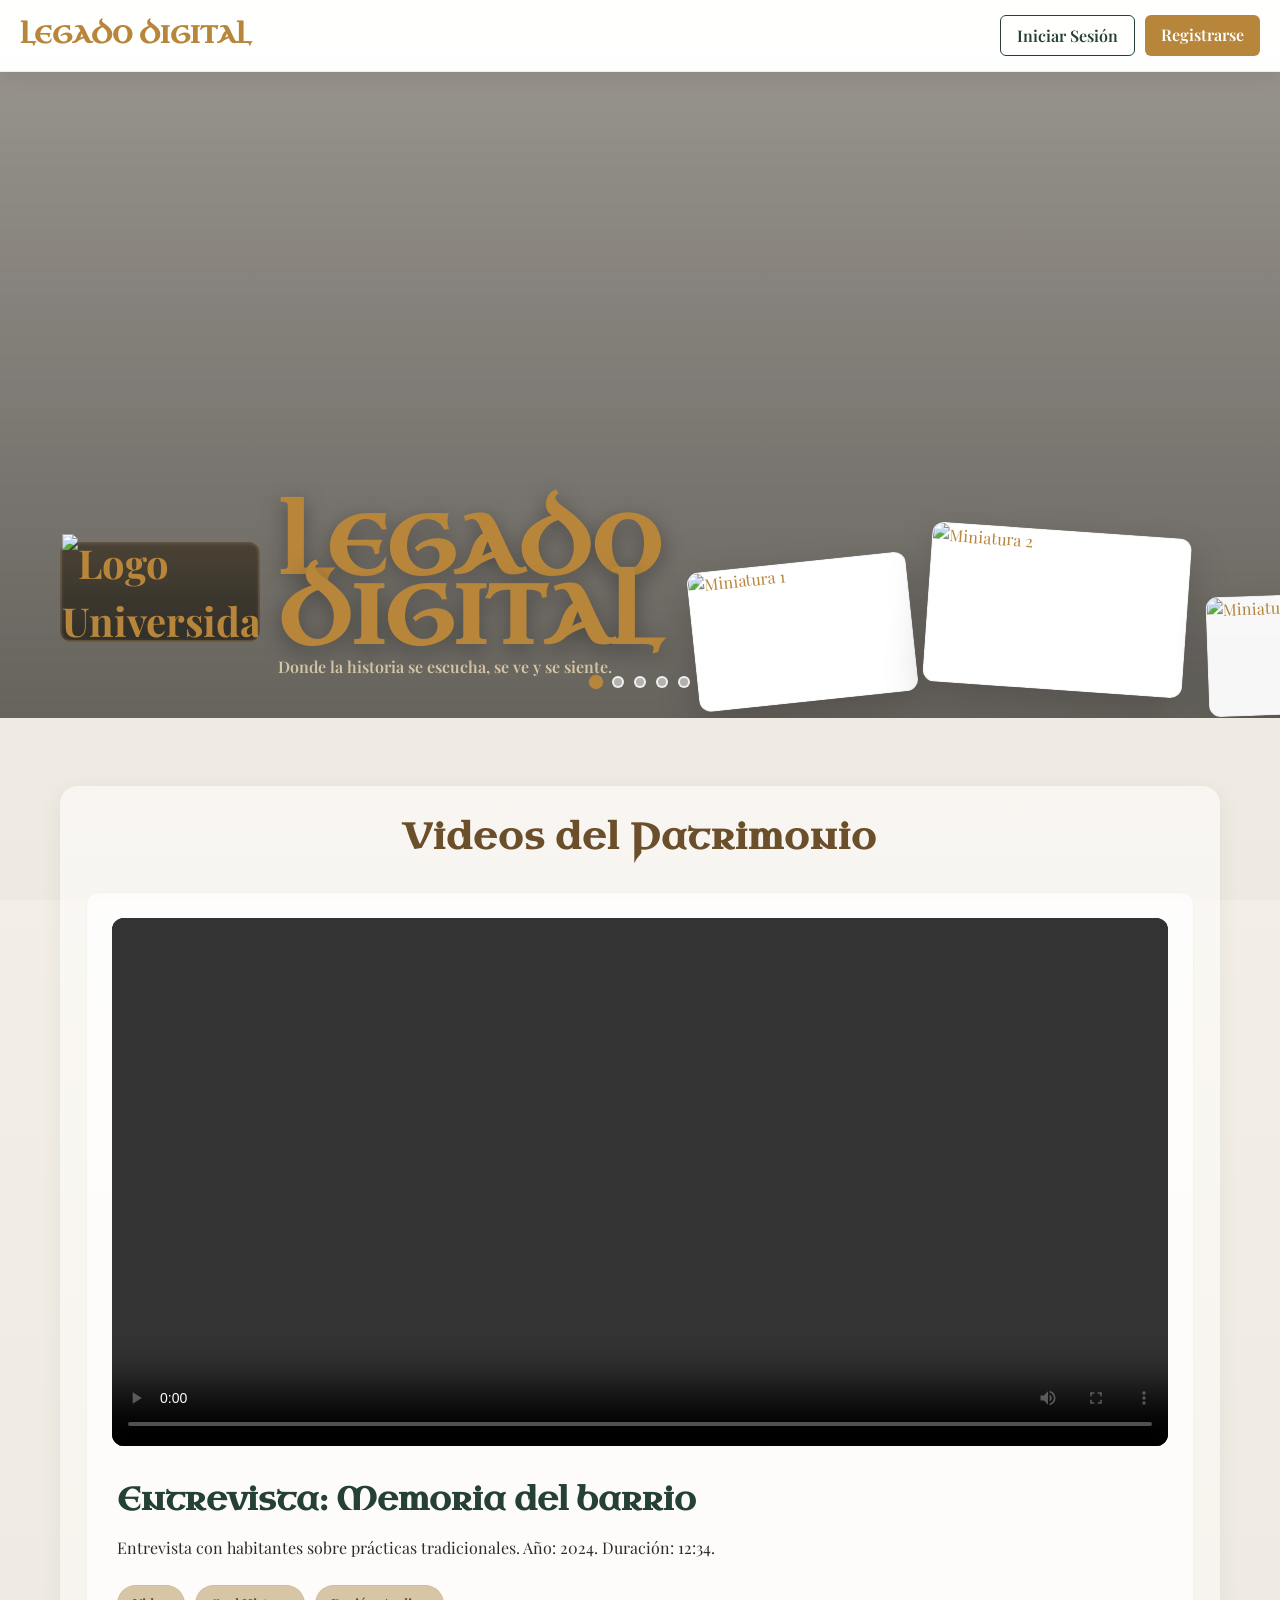
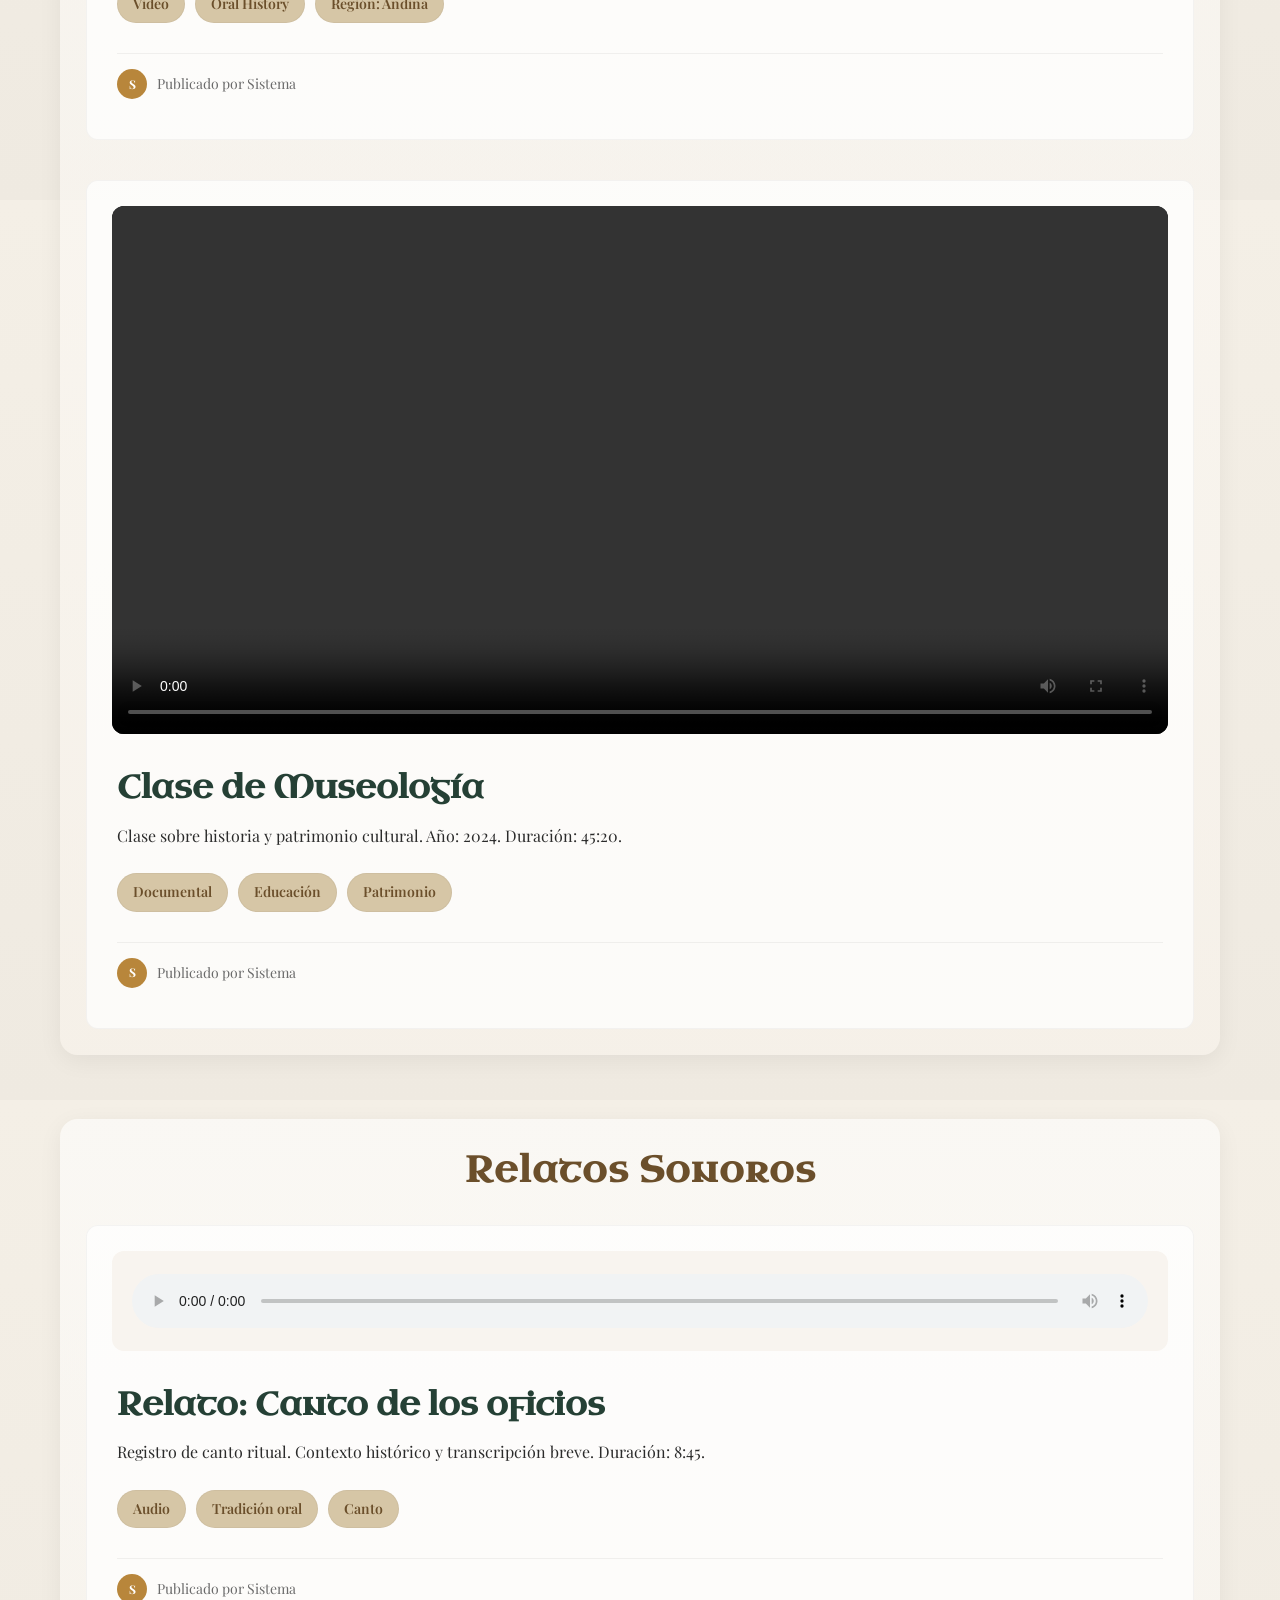
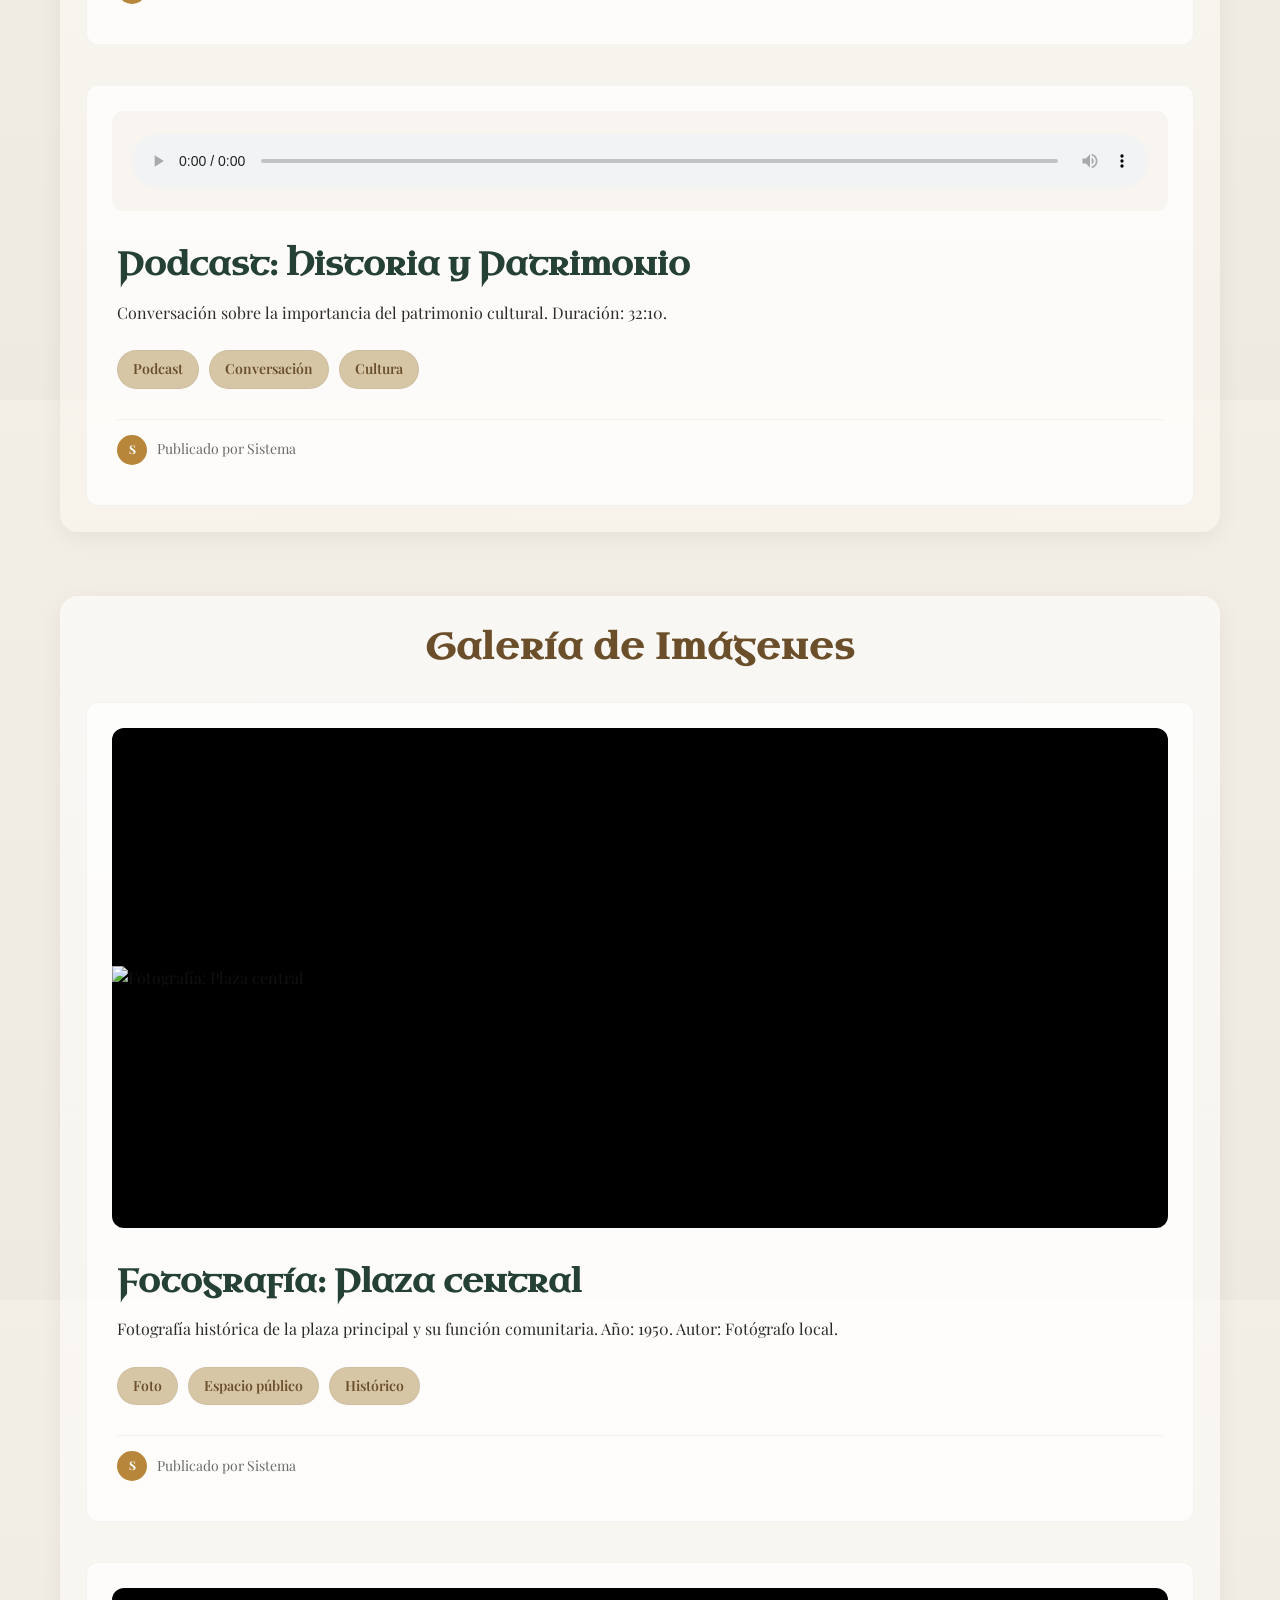
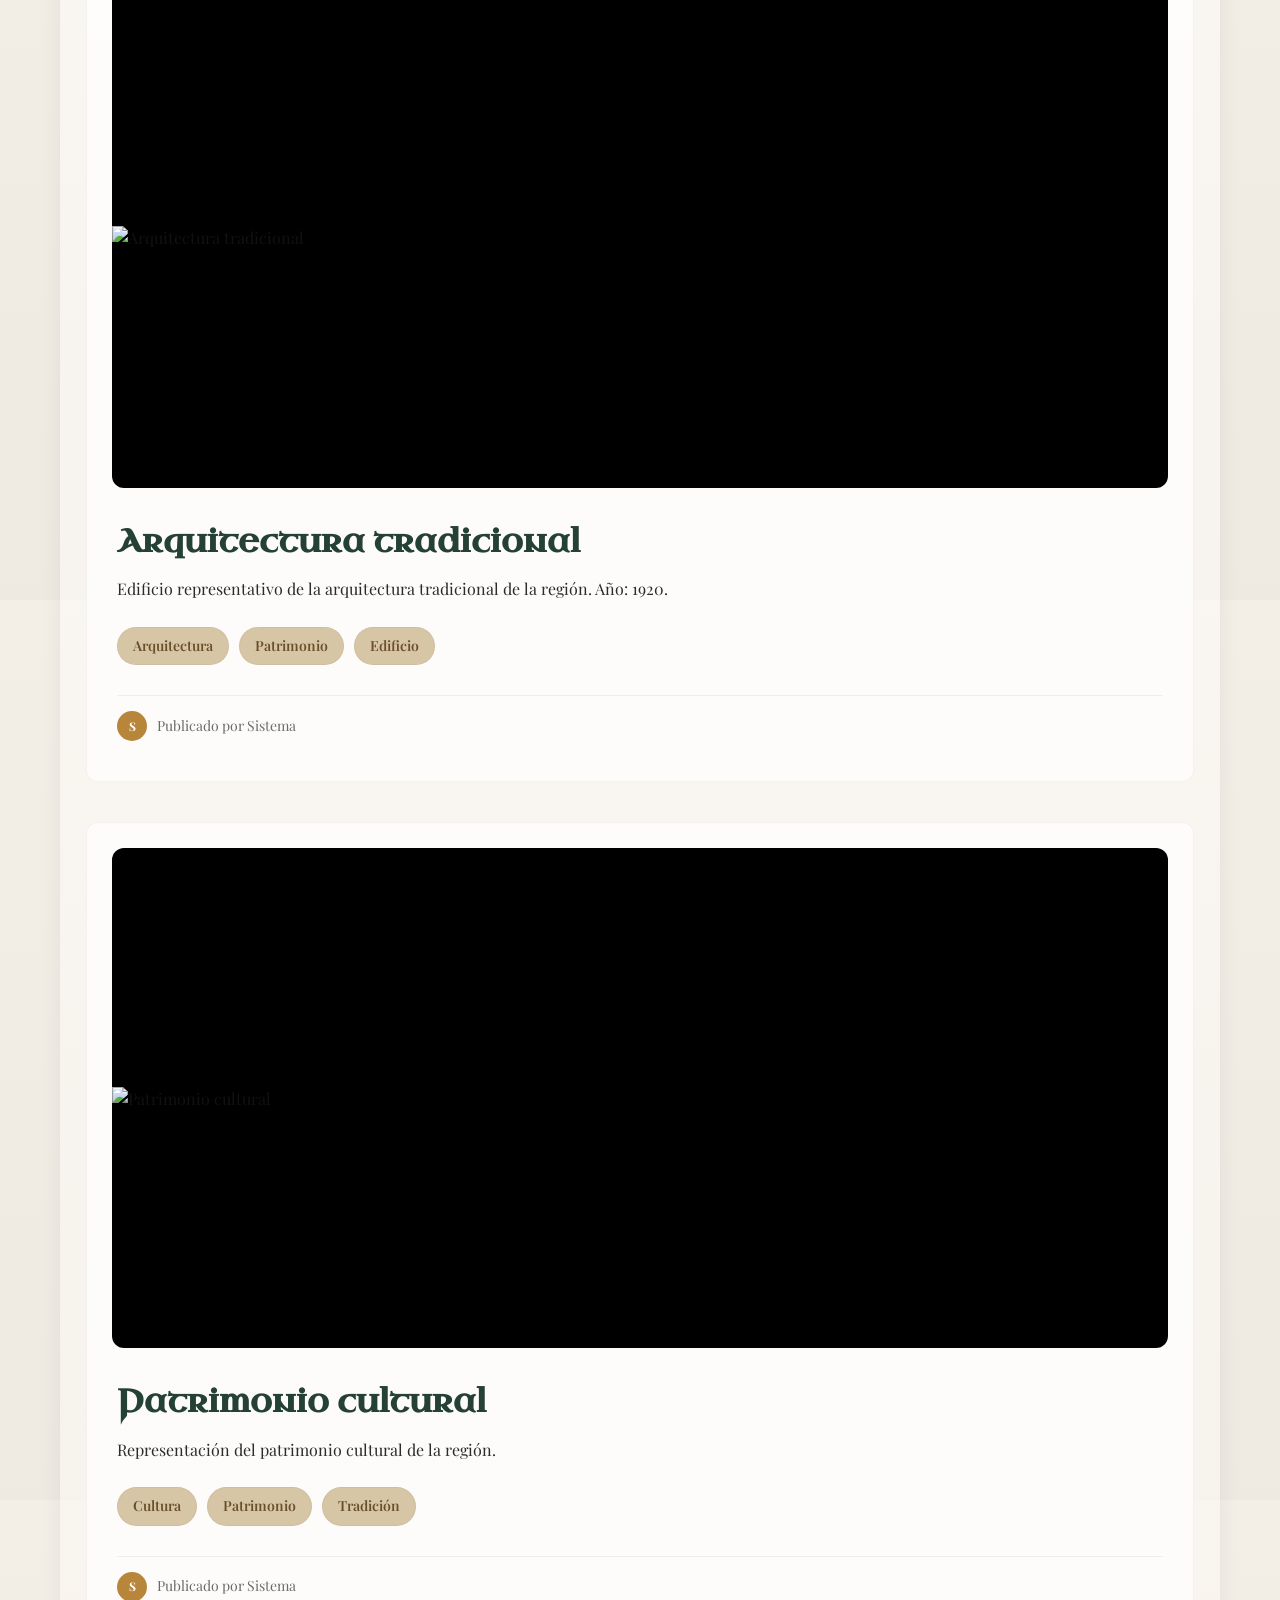
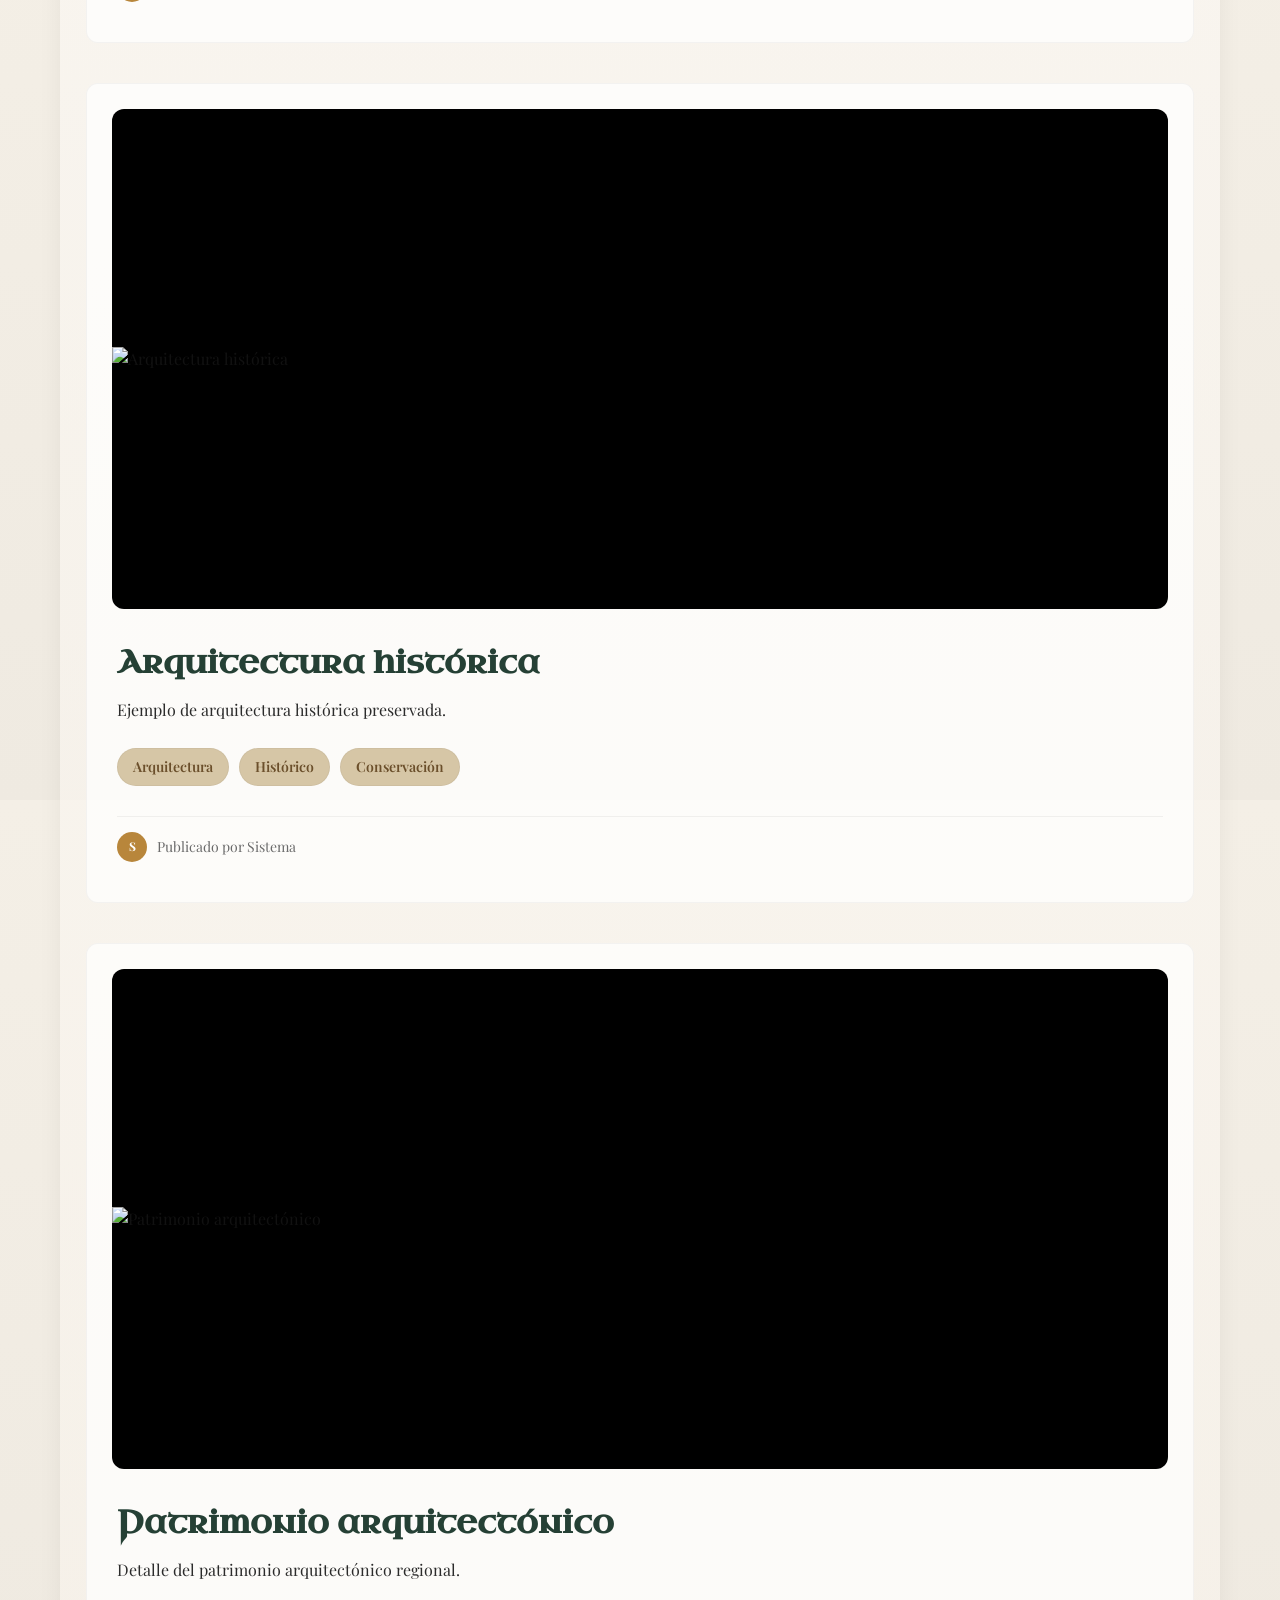
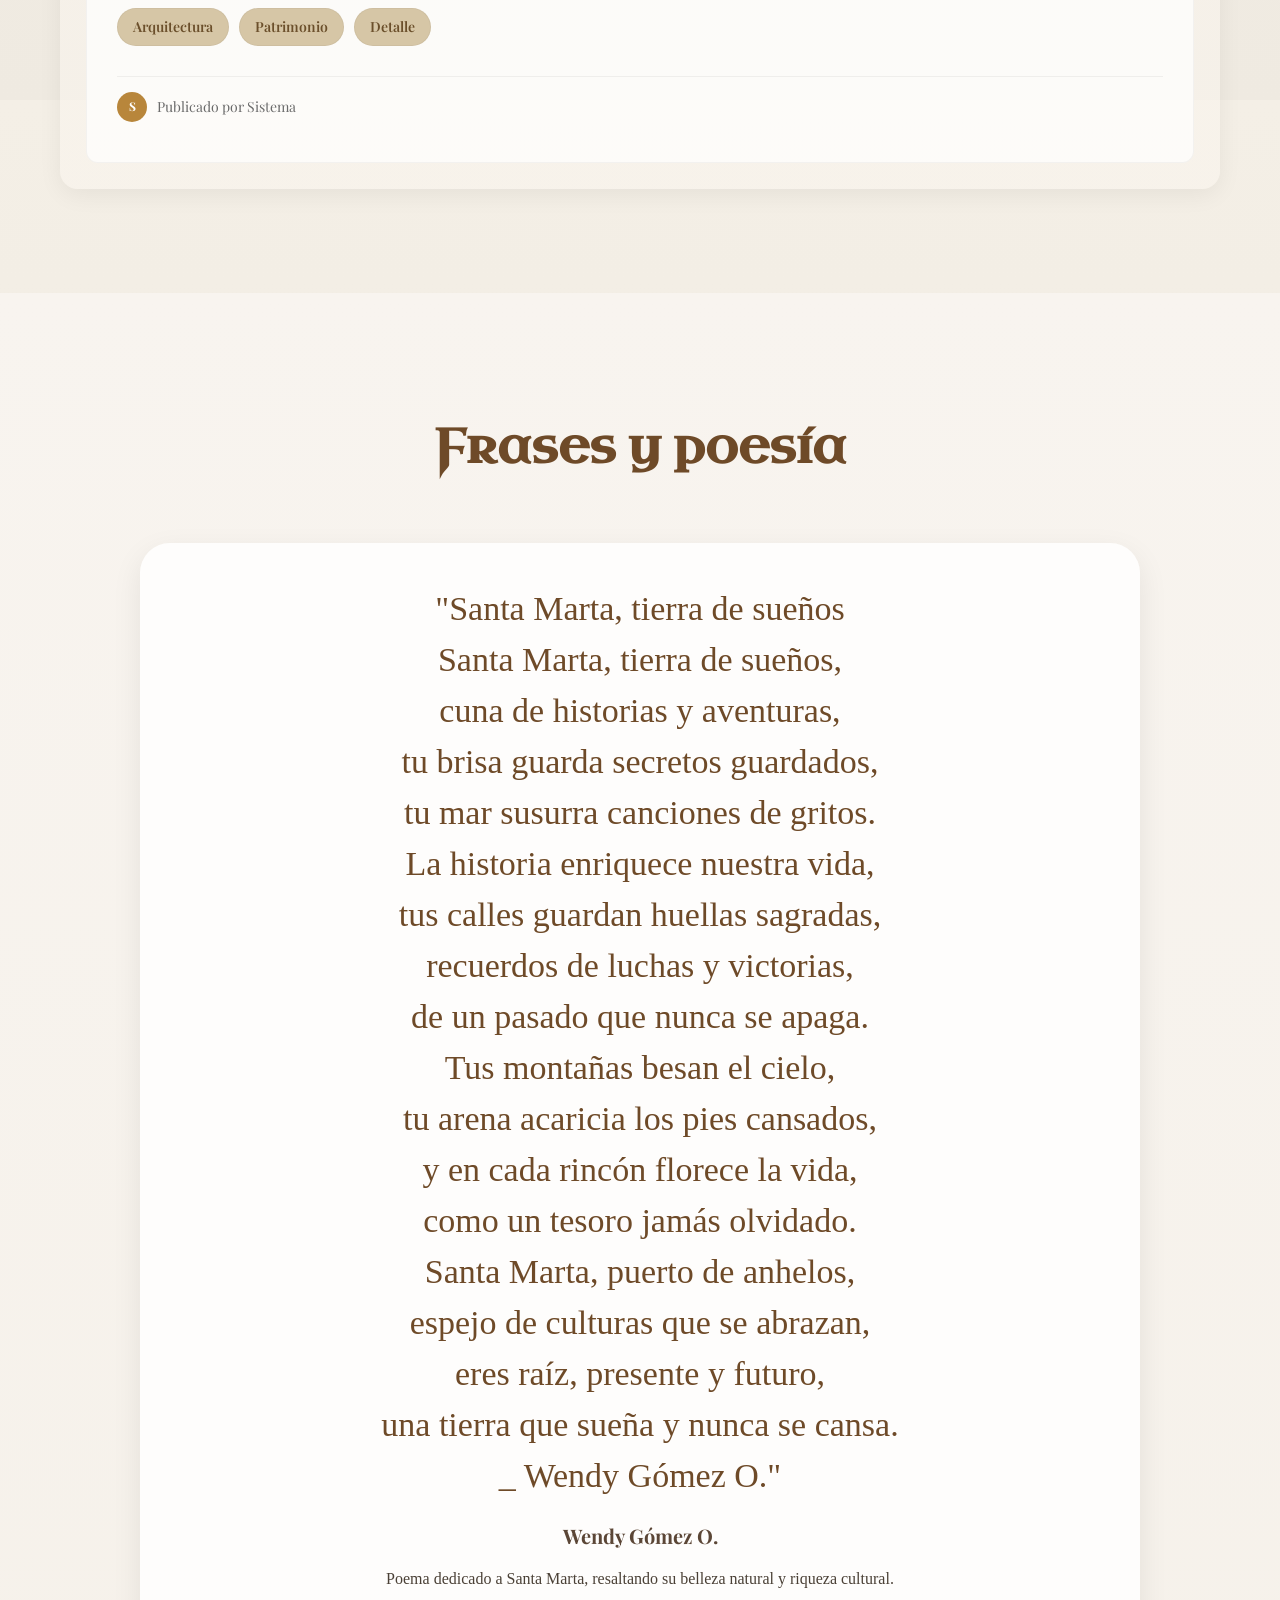
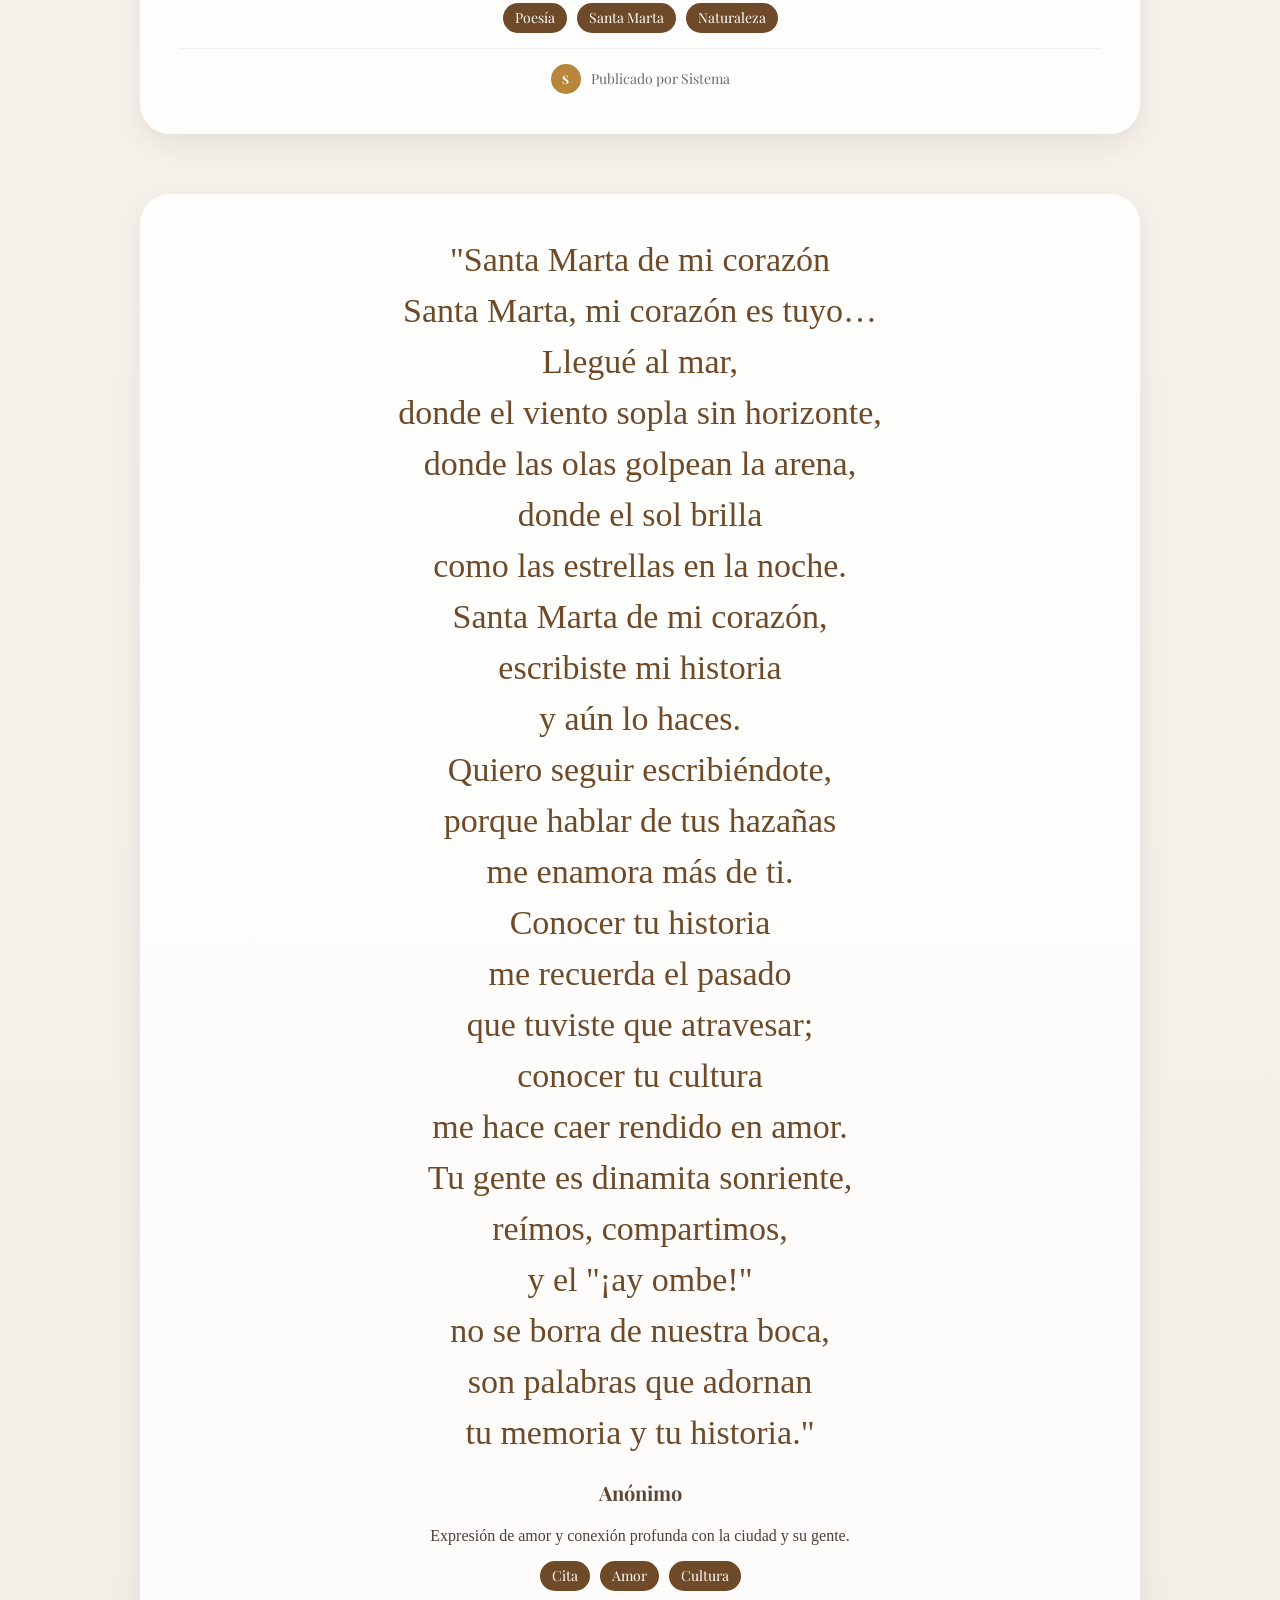
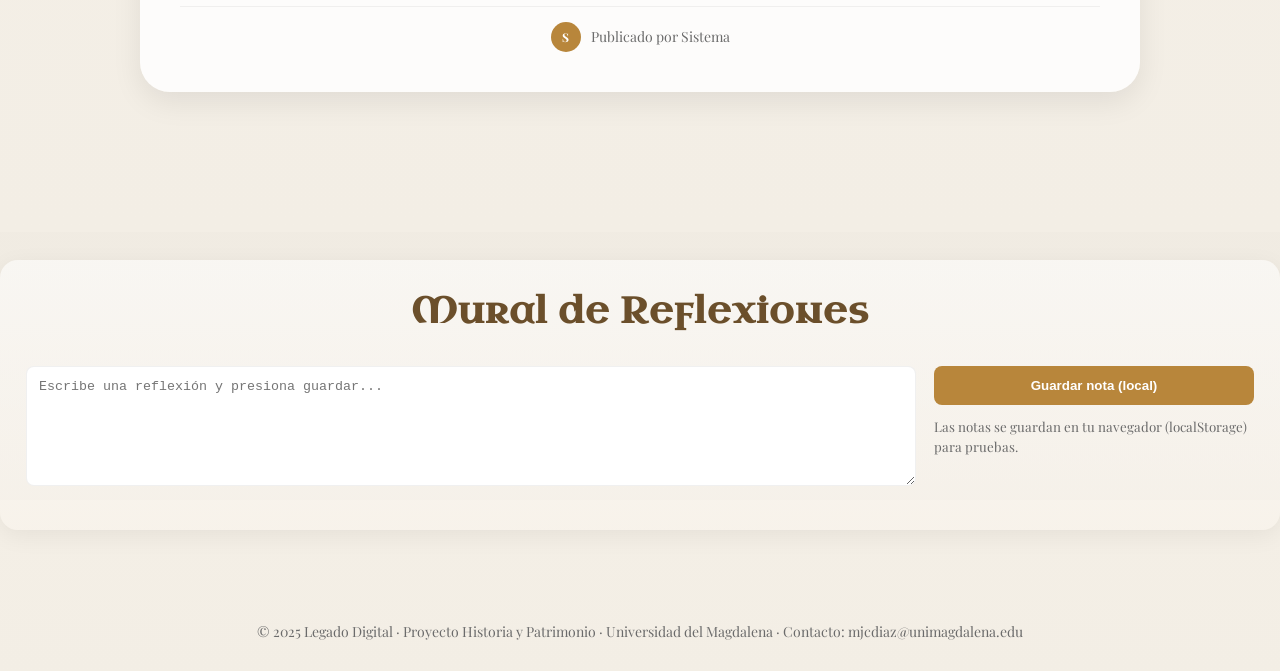
==== commit 0d7abc1d: "Content" ====
--- a/index.html
+++ b/index.html
@@ -1,1011 +1,999 @@
 <!doctype html>
 <html lang="es">
 <head>
-<meta charset="utf-8" />
-<meta name="viewport" content="width=device-width,initial-scale=1" />
-<title>LEGADO DIGITAL</title>
-
-<!-- Fuentes de Google -->
-<link href="https://fonts.googleapis.com/css2?family=Uncial+Antiqua&family=Playfair+Display:wght@400;700&display=swap" rel="stylesheet">
-<!-- Iconos -->
-<link href="https://cdnjs.cloudflare.com/ajax/libs/font-awesome/6.0.0/css/all.min.css" rel="stylesheet">
-
-<style>
-  :root{
-    --bg:#f4efe6;
-    --earth:#6b4f2b;
-    --sand:#d6c6a6;
-    --sepia:#c19a6b;
-    --forest:#254035;
-    --accent:#b8863b;
-    --muted:#6b6b6b;
-    --max-width:1200px;
-  }
-
-  *{box-sizing:border-box}
-  html,body{height:100%}
-  body{
-    margin:0;
-    font-family: "Playfair Display", Georgia, serif;
-    background: linear-gradient(180deg, var(--bg), #efeae1);
-    color:#111;
-    -webkit-font-smoothing:antialiased;
-    -moz-osx-font-smoothing:grayscale;
-    line-height:1.45;
-  }
-
-  a{color:inherit; text-decoration: none;}
-  img,video{max-width:100%;display:block}
-
-  /* ========== BARRA DE NAVEGACIÓN SUPERIOR ========== */
-  .top-nav {
-    position: fixed;
-    top: 0;
-    left: 0;
-    right: 0;
-    background: rgba(255,255,255,0.95);
-    backdrop-filter: blur(10px);
-    padding: 15px 20px;
-    display: flex;
-    justify-content: space-between;
-    align-items: center;
-    z-index: 1000;
-    box-shadow: 0 2px 20px rgba(0,0,0,0.1);
-    border-bottom: 1px solid rgba(0,0,0,0.05);
-  }
-
-  .nav-brand {
-    font-family: "Uncial Antiqua", cursive;
-    font-size: 24px;
-    color: var(--accent);
-    font-weight: bold;
-  }
-
-  .nav-user {
-    display: flex;
-    align-items: center;
-    gap: 15px;
-  }
-
-  .user-info {
-    display: flex;
-    align-items: center;
-    gap: 10px;
-    color: var(--forest);
-  }
-
-  .user-avatar {
-    width: 35px;
-    height: 35px;
-    border-radius: 50%;
-    background: var(--accent);
-    display: flex;
-    align-items: center;
-    justify-content: center;
-    color: white;
-    font-weight: bold;
-  }
-
-  .auth-buttons {
-    display: flex;
-    gap: 10px;
-  }
-
-  .btn {
-    padding: 8px 16px;
-    border: none;
-    border-radius: 6px;
-    cursor: pointer;
-    font-weight: 600;
-    transition: all 0.3s ease;
-  }
-
-  .btn-login {
-    background: transparent;
-    color: var(--forest);
-    border: 1px solid var(--forest);
-  }
-
-  .btn-register {
-    background: var(--accent);
-    color: white;
-  }
-
-  .btn:hover {
-    transform: translateY(-2px);
-    box-shadow: 0 4px 12px rgba(0,0,0,0.15);
-  }
-
-  .add-content-btn {
-    background: var(--forest);
-    color: white;
-    padding: 10px 20px;
-    border-radius: 50px;
-    display: flex;
-    align-items: center;
-    gap: 8px;
-    font-size: 14px;
-  }
-
-  /* ========== MODALES ========== */
-  .modal {
-    display: none;
-    position: fixed;
-    top: 0;
-    left: 0;
-    width: 100%;
-    height: 100%;
-    background: rgba(0,0,0,0.7);
-    z-index: 2000;
-    align-items: center;
-    justify-content: center;
-  }
-
-  .modal.active {
-    display: flex;
-  }
-
-  .modal-content {
-    background: white;
-    padding: 30px;
-    border-radius: 15px;
-    width: 90%;
-    max-width: 500px;
-    max-height: 90vh;
-    overflow-y: auto;
-    box-shadow: 0 20px 60px rgba(0,0,0,0.3);
-  }
-
-  .modal-header {
-    display: flex;
-    justify-content: space-between;
-    align-items: center;
-    margin-bottom: 20px;
-  }
-
-  .modal-title {
-    font-family: "Uncial Antiqua", cursive;
-    font-size: 24px;
-    color: var(--forest);
-    margin: 0;
-  }
-
-  .close-modal {
-    background: none;
-    border: none;
-    font-size: 24px;
-    cursor: pointer;
-    color: var(--muted);
-  }
-
-  .form-group {
-    margin-bottom: 20px;
-  }
-
-  .form-group label {
-    display: block;
-    margin-bottom: 8px;
-    color: var(--forest);
-    font-weight: 600;
-  }
-
-  .form-control {
-    width: 100%;
-    padding: 12px;
-    border: 1px solid #ddd;
-    border-radius: 8px;
-    font-size: 16px;
-    transition: border-color 0.3s ease;
-  }
-
-  .form-control:focus {
-    outline: none;
-    border-color: var(--accent);
-  }
-
-  .file-input-container {
-    position: relative;
-    overflow: hidden;
-    display: inline-block;
-    width: 100%;
-  }
-
-  .file-input {
-    position: absolute;
-    left: -9999px;
-  }
-
-  .file-input-label {
-    display: block;
-    padding: 12px;
-    background: #f8f9fa;
-    border: 2px dashed #ddd;
-    border-radius: 8px;
-    text-align: center;
-    cursor: pointer;
-    transition: all 0.3s ease;
-  }
-
-  .file-input-label:hover {
-    border-color: var(--accent);
-    background: rgba(184,134,59,0.05);
-  }
-
-  .file-input-label.has-file {
-    border-color: var(--accent);
-    background: rgba(184,134,59,0.1);
-    color: var(--forest);
-  }
-
-  .file-name {
-    margin-top: 5px;
-    font-size: 14px;
-    color: var(--muted);
-  }
-
-  .btn-submit {
-    width: 100%;
-    padding: 12px;
-    background: var(--accent);
-    color: white;
-    border: none;
-    border-radius: 8px;
-    font-size: 16px;
-    font-weight: 600;
-    cursor: pointer;
-    transition: all 0.3s ease;
-  }
-
-  .btn-submit:hover {
-    background: var(--earth);
-    transform: translateY(-2px);
-  }
-
-  .btn-submit:disabled {
-    background: #ccc;
-    cursor: not-allowed;
-    transform: none;
-  }
-
-  /* Modal agregar contenido */
-  .content-type-selector {
-    display: grid;
-    grid-template-columns: 1fr 1fr;
-    gap: 10px;
-    margin-bottom: 20px;
-  }
-
-  .content-type-btn {
-    padding: 15px;
-    border: 2px solid #ddd;
-    border-radius: 8px;
-    background: white;
-    cursor: pointer;
-    text-align: center;
-    transition: all 0.3s ease;
-  }
-
-  .content-type-btn.active {
-    border-color: var(--accent);
-    background: rgba(184,134,59,0.1);
-  }
-
-  .content-type-btn i {
-    font-size: 24px;
-    margin-bottom: 8px;
-    color: var(--forest);
-  }
-
-  .content-form {
-    display: none;
-  }
-
-  .content-form.active {
-    display: block;
-  }
-
-  /* ========== HEADER CON CARRUSEL ========== */
-  header.hero{
-    position:relative;
-    height:72vh;
-    min-height:480px;
-    overflow:hidden;
-    display:flex;
-    align-items:flex-end;
-    justify-content:center;
-    color:var(--accent);
-    margin-top: 70px;
-  }
-
-  /* Carrusel de imágenes */
-  .hero-carousel {
-    position: absolute;
-    inset: 0;
-    overflow: hidden;
-  }
-
-  .carousel-slides {
-    position: relative;
-    width: 100%;
-    height: 100%;
-  }
-
-  .carousel-slide {
-    position: absolute;
-    top: 0;
-    left: 0;
-    width: 100%;
-    height: 100%;
-    opacity: 0;
-    transition: opacity 1.5s ease-in-out;
-    background-size: cover;
-    background-position: center;
-    background-repeat: no-repeat;
-  }
-
-  .carousel-slide.active {
-    opacity: 1;
-  }
-
-  /* Imágenes del carrusel locales */
-  .carousel-slide:nth-child(1) { background-image: url('media/carrusel1.jfif'); }
-  .carousel-slide:nth-child(2) { background-image: url('media/carrusel2.jfif'); }
-  .carousel-slide:nth-child(3) { background-image: url('media/carrusel3.jfif'); }
-  .carousel-slide:nth-child(4) { background-image: url('media/carrusel4.jfif'); }
-  .carousel-slide:nth-child(5) { background-image: url('media/carrusel5.jfif'); }
-
-  .carousel-overlay {
-    position: absolute;
-    inset: 0;
-    background: linear-gradient(180deg, rgba(11,9,6,0.4), rgba(11,9,6,0.6));
-    mix-blend-mode: multiply;
-  }
-
-  .carousel-indicators {
-    position: absolute;
-    bottom: 30px;
-    left: 50%;
-    transform: translateX(-50%);
-    display: flex;
-    gap: 10px;
-    z-index: 10;
-  }
-
-  .carousel-indicator {
-    width: 12px;
-    height: 12px;
-    border-radius: 50%;
-    background: rgba(255,255,255,0.5);
-    border: 2px solid rgba(255,255,255,0.8);
-    cursor: pointer;
-    transition: all 0.3s ease;
-  }
-
-  .carousel-indicator.active {
-    background: var(--accent);
-    border-color: var(--accent);
-    transform: scale(1.2);
-  }
-
-  .hero-inner{
-    position:relative;
-    z-index:4;
-    width:100%;
-    max-width:var(--max-width);
-    padding:28px;
-    display:flex;
-    align-items:flex-end;
-    gap:28px;
-  }
-
-  .brand{
-    flex:1 1 50%;
-    display:flex;
-    gap:18px;
-    align-items:center;
-    color:var(--sand);
-  }
-
-  .brand .seal{
-    width:200px;
-    height:100px;
-    border-radius:12px;
-    background: linear-gradient(180deg, rgba(184,134,59,0.12), rgba(0,0,0,0.06));
-    display:flex;
-    align-items:center;
-    justify-content:center;
-    font-weight:700;
-    font-size:40px;
-    color:var(--accent);
-    border:2px solid rgba(184,134,59,0.15);
-    backdrop-filter: blur(2px);
-  }
-
-  .brand h1{
-    margin:0;
-    font-family: "Uncial Antiqua", "Static", cursive;
-    font-size:82px;
-    line-height:0.86;
-    color:var(--accent);
-    text-shadow:0 6px 22px rgba(0,0,0,0.35);
-    transform:translateY(6px);
-  }
-
-  .brand p.lead{
-    margin:8px 0 0;
-    color:var(--sand);
-    font-size:16px;
-    font-weight:600;
-  }
-
-  .hero-cards{
-    flex:1 1 50%;
-    display:flex;
-    gap:18px;
-    align-items:flex-end;
-    justify-content:flex-end;
-  }
-
-  .hero-card{
-    width:220px;
-    height:140px;
-    border-radius:12px;
-    overflow:hidden;
-    background:#fff;
-    box-shadow: 0 18px 40px rgba(0,0,0,0.18);
-    transform: rotate(-6deg) translateY(24px);
-    transition: transform .6s ease, box-shadow .3s ease;
-    border:1px solid rgba(0,0,0,0.06);
-  }
-
-  .hero-card:nth-child(2){ transform: rotate(4deg) translateY(12px); width:260px; height:160px; }
-  .hero-card:nth-child(3){ transform: rotate(-2deg) translateY(36px); width:200px; height:120px; opacity:0.95; }
-
-  .hero-card img{ width:100%; height:100%; object-fit:cover; display:block; }
-  .hero-card:hover{ transform:scale(1.04) rotate(0deg) translateY(0px); box-shadow:0 28px 60px rgba(0,0,0,0.28) }
-
-  .container{
-    width:100%;
-    max-width:var(--max-width);
-    margin:0 auto;
-    padding:40px 20px;
-  }
-
-  section.block{
-    margin:28px 0 64px;
-    background: linear-gradient(180deg, rgba(255,255,255,0.56), rgba(250,245,238,0.56));
-    border-radius:18px;
-    padding:26px;
-    box-shadow: 0 6px 24px rgba(0,0,0,0.06);
-  }
-
-  section.block h2{
-    margin:0 0 28px;
-    font-family: "Uncial Antiqua", "Static", cursive;
-    font-size:36px;
-    color:var(--earth);
-    letter-spacing:1px;
-    text-align: center;
-  }
-
-  /* ========== DISEÑO LINEAL SIMPLIFICADO ========== */
-  .media-grid{
-    display:flex;
-    flex-direction: column;
-    gap:40px;
-  }
-
-  .content-item{
-    display:flex;
-    flex-direction: column;
-    gap:20px;
-    background: rgba(255,255,255,0.7);
-    padding:25px;
-    border-radius:12px;
-    border:1px solid rgba(0,0,0,0.04);
-    transition: transform .35s ease, box-shadow .35s ease, background .35s ease;
-    position: relative;
-  }
-
-  .content-item:hover{
-    transform: translateY(-5px);
-    box-shadow: 0 10px 30px rgba(0,0,0,0.1);
-  }
-
-  /* Botones de editar y eliminar */
-  .content-actions {
-    position: absolute;
-    top: 15px;
-    right: 15px;
-    display: flex;
-    gap: 8px;
-    opacity: 0;
-    transition: opacity 0.3s ease;
-  }
-
-  .content-item:hover .content-actions {
-    opacity: 1;
-  }
-
-  .action-btn {
-    width: 36px;
-    height: 36px;
-    border-radius: 50%;
-    border: none;
-    display: flex;
-    align-items: center;
-    justify-content: center;
-    cursor: pointer;
-    transition: all 0.3s ease;
-    font-size: 14px;
-  }
-
-  .edit-btn {
-    background: var(--accent);
-    color: white;
-  }
-
-  .delete-btn {
-    background: #e74c3c;
-    color: white;
-  }
-
-  .action-btn:hover {
-    transform: scale(1.1);
-  }
-
-  /* Media Box - Videos e imágenes grandes */
-  .media-box{
-    background: #000;
-    min-height: 500px;
-    border-radius:12px;
-    overflow:hidden;
-    display:flex;
-    align-items:center;
-    justify-content:center;
-    position: relative;
-    width: 100%;
-  }
-
-  .media-box video{
-    width:100%;
-    height: 100%;
-    max-height: 600px;
-    object-fit: contain;
-    display:block;
-  }
-
-  .media-box img{
-    width:100%;
-    height: 100%;
-    max-height: 600px;
-    object-fit: contain;
-    display:block;
-  }
-
-  /* Para audios */
-  .media-box.audio-box{
-    background: #f8f4ef;
-    min-height: 100px;
-    padding: 20px;
-    display: flex;
-    align-items: center;
-    justify-content: center;
-  }
-
-  .media-box.audio-box audio{
-    width: 100%;
-  }
-
-  /* Meta - Descripción debajo del media */
-  .meta{
-    padding:15px 5px;
-    display:flex;
-    flex-direction:column;
-    gap:15px;
-    width: 100%;
-  }
-
-  .meta h3{
-    margin:0;
-    font-family: "Uncial Antiqua", "Static", cursive;
-    font-size:32px;
-    color:var(--forest);
-    line-height:1.2;
-  }
-
-  .meta p.desc{
-    margin:0;
-    color:#2b2b2b;
-    font-size:16px;
-    line-height:1.6;
-  }
-
-  .meta .tags{
-    display:flex;
-    gap:10px;
-    flex-wrap:wrap;
-    margin-top:10px;
-  }
-
-  .tag{
-    background:var(--sand);
-    color:var(--earth);
-    padding:8px 15px;
-    border-radius:999px;
-    font-weight:600;
-    font-size:14px;
-    border:1px solid rgba(0,0,0,0.04);
-  }
-
-  .content-author {
-    display: flex;
-    align-items: center;
-    gap: 10px;
-    margin-top: 15px;
-    padding-top: 15px;
-    border-top: 1px solid rgba(0,0,0,0.05);
-  }
-
-  .author-avatar {
-    width: 30px;
-    height: 30px;
-    border-radius: 50%;
-    background: var(--accent);
-    display: flex;
-    align-items: center;
-    justify-content: center;
-    color: white;
-    font-size: 12px;
-    font-weight: bold;
-  }
-
-  .author-name {
-    font-size: 14px;
-    color: var(--muted);
-  }
-
-  /* Estilo para descripción truncada - CORREGIDO */
-  .content-description {
-    color: var(--muted);
-    font-size: 14px;
-    margin-bottom: 10px;
-    display: -webkit-box;
-    -webkit-line-clamp: 2;
-    -webkit-box-orient: vertical;
-    overflow: hidden;
-    /* Propiedades estándar para compatibilidad futura */
-    display: -webkit-box;
-    display: -moz-box;
-    display: box;
-    -webkit-box-orient: vertical;
-    -moz-box-orient: vertical;
-    box-orient: vertical;
-    line-clamp: 2;
-    -webkit-line-clamp: 2;
-  }
-
-  /* Responsive */
-  @media (max-width: 768px){
+  <meta charset="utf-8" />
+  <meta name="viewport" content="width=device-width,initial-scale=1" />
+  <title>LEGADO DIGITAL</title>
+
+  <!-- Fuentes de Google -->
+  <link href="https://fonts.googleapis.com/css2?family=Uncial+Antiqua&family=Playfair+Display:wght@400;700&display=swap" rel="stylesheet">
+  <!-- Iconos -->
+  <link href="https://cdnjs.cloudflare.com/ajax/libs/font-awesome/6.0.0/css/all.min.css" rel="stylesheet">
+
+  <style>
+    :root{
+      --bg:#f4efe6;
+      --earth:#6b4f2b;
+      --sand:#d6c6a6;
+      --sepia:#c19a6b;
+      --forest:#254035;
+      --accent:#b8863b;
+      --muted:#6b6b6b;
+      --max-width:1200px;
+    }
+
+    *{box-sizing:border-box}
+    html,body{height:100%}
+    body{
+      margin:0;
+      font-family: "Playfair Display", Georgia, serif;
+      background: linear-gradient(180deg, var(--bg), #efeae1);
+      color:#111;
+      -webkit-font-smoothing:antialiased;
+      -moz-osx-font-smoothing:grayscale;
+      line-height:1.45;
+    }
+
+    a{color:inherit; text-decoration: none;}
+    img,video{max-width:100%;display:block}
+
+    /* ========== BARRA DE NAVEGACIÓN SUPERIOR ========== */
     .top-nav {
-      padding: 10px 15px;
-    }
-    
+      position: fixed;
+      top: 0;
+      left: 0;
+      right: 0;
+      background: rgba(255,255,255,0.95);
+      backdrop-filter: blur(10px);
+      padding: 15px 20px;
+      display: flex;
+      justify-content: space-between;
+      align-items: center;
+      z-index: 1000;
+      box-shadow: 0 2px 20px rgba(0,0,0,0.1);
+      border-bottom: 1px solid rgba(0,0,0,0.05);
+    }
+
     .nav-brand {
-      font-size: 20px;
-    }
-    
-    .add-content-btn span {
+      font-family: "Uncial Antiqua", cursive;
+      font-size: 24px;
+      color: var(--accent);
+      font-weight: bold;
+    }
+
+    .nav-user {
+      display: flex;
+      align-items: center;
+      gap: 15px;
+    }
+
+    .user-info {
+      display: flex;
+      align-items: center;
+      gap: 10px;
+      color: var(--forest);
+    }
+
+    .user-avatar {
+      width: 35px;
+      height: 35px;
+      border-radius: 50%;
+      background: var(--accent);
+      display: flex;
+      align-items: center;
+      justify-content: center;
+      color: white;
+      font-weight: bold;
+    }
+
+    .auth-buttons {
+      display: flex;
+      gap: 10px;
+    }
+
+    .btn {
+      padding: 8px 16px;
+      border: none;
+      border-radius: 6px;
+      cursor: pointer;
+      font-weight: 600;
+      transition: all 0.3s ease;
+    }
+
+    .btn-login {
+      background: transparent;
+      color: var(--forest);
+      border: 1px solid var(--forest);
+    }
+
+    .btn-register {
+      background: var(--accent);
+      color: white;
+    }
+
+    .btn:hover {
+      transform: translateY(-2px);
+      box-shadow: 0 4px 12px rgba(0,0,0,0.15);
+    }
+
+    .add-content-btn {
+      background: var(--forest);
+      color: white;
+      padding: 10px 20px;
+      border-radius: 50px;
+      display: flex;
+      align-items: center;
+      gap: 8px;
+      font-size: 14px;
+    }
+
+    /* ========== MODALES GENÉRICOS (pago, agregar contenido, editar) ========== */
+    .modal {
       display: none;
-    }
-    
-    .hero-inner {
+      position: fixed;
+      top: 0;
+      left: 0;
+      width: 100%;
+      height: 100%;
+      background: rgba(0,0,0,0.7);
+      z-index: 2000;
+      align-items: center;
+      justify-content: center;
+    }
+
+    .modal.active {
+      display: flex;
+    }
+
+    .modal-content {
+      background: white;
+      padding: 30px;
+      border-radius: 15px;
+      width: 90%;
+      max-width: 500px;
+      max-height: 90vh;
+      overflow-y: auto;
+      box-shadow: 0 20px 60px rgba(0,0,0,0.3);
+    }
+
+    .modal-header {
+      display: flex;
+      justify-content: space-between;
+      align-items: center;
+      margin-bottom: 20px;
+    }
+
+    .modal-title {
+      font-family: "Uncial Antiqua", cursive;
+      font-size: 24px;
+      color: var(--forest);
+      margin: 0;
+    }
+
+    .close-modal {
+      background: none;
+      border: none;
+      font-size: 24px;
+      cursor: pointer;
+      color: var(--muted);
+    }
+
+    .form-group {
+      margin-bottom: 20px;
+    }
+
+    .form-group label {
+      display: block;
+      margin-bottom: 8px;
+      color: var(--forest);
+      font-weight: 600;
+    }
+
+    .form-control {
+      width: 100%;
+      padding: 12px;
+      border: 1px solid #ddd;
+      border-radius: 8px;
+      font-size: 16px;
+      transition: border-color 0.3s ease;
+    }
+
+    .form-control:focus {
+      outline: none;
+      border-color: var(--accent);
+    }
+
+    .file-input-container {
+      position: relative;
+      overflow: hidden;
+      display: inline-block;
+      width: 100%;
+    }
+
+    .file-input {
+      position: absolute;
+      left: -9999px;
+    }
+
+    .file-input-label {
+      display: block;
+      padding: 12px;
+      background: #f8f9fa;
+      border: 2px dashed #ddd;
+      border-radius: 8px;
+      text-align: center;
+      cursor: pointer;
+      transition: all 0.3s ease;
+    }
+
+    .file-input-label:hover {
+      border-color: var(--accent);
+      background: rgba(184,134,59,0.05);
+    }
+
+    .file-input-label.has-file {
+      border-color: var(--accent);
+      background: rgba(184,134,59,0.1);
+      color: var(--forest);
+    }
+
+    .file-name {
+      margin-top: 5px;
+      font-size: 14px;
+      color: var(--muted);
+    }
+
+    .btn-submit {
+      width: 100%;
+      padding: 12px;
+      background: var(--accent);
+      color: white;
+      border: none;
+      border-radius: 8px;
+      font-size: 16px;
+      font-weight: 600;
+      cursor: pointer;
+      transition: all 0.3s ease;
+    }
+
+    .btn-submit:hover {
+      background: var(--earth);
+      transform: translateY(-2px);
+    }
+
+    .btn-submit:disabled {
+      background: #ccc;
+      cursor: not-allowed;
+      transform: none;
+    }
+
+    /* Selector de tipo de contenido */
+    .content-type-selector {
+      display: grid;
+      grid-template-columns: 1fr 1fr;
+      gap: 10px;
+      margin-bottom: 20px;
+    }
+
+    .content-type-btn {
+      padding: 15px;
+      border: 2px solid #ddd;
+      border-radius: 8px;
+      background: white;
+      cursor: pointer;
+      text-align: center;
+      transition: all 0.3s ease;
+    }
+
+    .content-type-btn.active {
+      border-color: var(--accent);
+      background: rgba(184,134,59,0.1);
+    }
+
+    .content-type-btn i {
+      font-size: 24px;
+      margin-bottom: 8px;
+      color: var(--forest);
+    }
+
+    .content-form {
+      display: none;
+    }
+
+    .content-form.active {
+      display: block;
+    }
+
+    /* ========== HEADER CON CARRUSEL ========== */
+    header.hero{
+      position:relative;
+      height:72vh;
+      min-height:480px;
+      overflow:hidden;
+      display:flex;
+      align-items:flex-end;
+      justify-content:center;
+      color:var(--accent);
+      margin-top: 70px;
+    }
+
+    .hero-carousel {
+      position: absolute;
+      inset: 0;
+      overflow: hidden;
+    }
+
+    .carousel-slides {
+      position: relative;
+      width: 100%;
+      height: 100%;
+    }
+
+    .carousel-slide {
+      position: absolute;
+      top: 0;
+      left: 0;
+      width: 100%;
+      height: 100%;
+      opacity: 0;
+      transition: opacity 1.5s ease-in-out;
+      background-size: cover;
+      background-position: center;
+      background-repeat: no-repeat;
+    }
+
+    .carousel-slide.active {
+      opacity: 1;
+    }
+
+    /* Imágenes del carrusel locales */
+    .carousel-slide:nth-child(1) { background-image: url('media/carrusel1.jfif'); }
+    .carousel-slide:nth-child(2) { background-image: url('media/carrusel2.jfif'); }
+    .carousel-slide:nth-child(3) { background-image: url('media/carrusel3.jfif'); }
+    .carousel-slide:nth-child(4) { background-image: url('media/carrusel4.jfif'); }
+    .carousel-slide:nth-child(5) { background-image: url('media/carrusel5.jfif'); }
+
+    .carousel-overlay {
+      position: absolute;
+      inset: 0;
+      background: linear-gradient(180deg, rgba(11,9,6,0.4), rgba(11,9,6,0.6));
+      mix-blend-mode: multiply;
+    }
+
+    .carousel-indicators {
+      position: absolute;
+      bottom: 30px;
+      left: 50%;
+      transform: translateX(-50%);
+      display: flex;
+      gap: 10px;
+      z-index: 10;
+    }
+
+    .carousel-indicator {
+      width: 12px;
+      height: 12px;
+      border-radius: 50%;
+      background: rgba(255,255,255,0.5);
+      border: 2px solid rgba(255,255,255,0.8);
+      cursor: pointer;
+      transition: all 0.3s ease;
+    }
+
+    .carousel-indicator.active {
+      background: var(--accent);
+      border-color: var(--accent);
+      transform: scale(1.2);
+    }
+
+    .hero-inner{
+      position:relative;
+      z-index:4;
+      width:100%;
+      max-width:var(--max-width);
+      padding:28px;
+      display:flex;
+      align-items:flex-end;
+      gap:28px;
+    }
+
+    .brand{
+      flex:1 1 50%;
+      display:flex;
+      gap:18px;
+      align-items:center;
+      color:var(--sand);
+    }
+
+    .brand .seal{
+      width:200px;
+      height:100px;
+      border-radius:12px;
+      background: linear-gradient(180deg, rgba(184,134,59,0.12), rgba(0,0,0,0.06));
+      display:flex;
+      align-items:center;
+      justify-content:center;
+      font-weight:700;
+      font-size:40px;
+      color:var(--accent);
+      border:2px solid rgba(184,134,59,0.15);
+      backdrop-filter: blur(2px);
+    }
+
+    .brand h1{
+      margin:0;
+      font-family: "Uncial Antiqua", "Static", cursive;
+      font-size:82px;
+      line-height:0.86;
+      color:var(--accent);
+      text-shadow:0 6px 22px rgba(0,0,0,0.35);
+      transform:translateY(6px);
+    }
+
+    .brand p.lead{
+      margin:8px 0 0;
+      color:var(--sand);
+      font-size:16px;
+      font-weight:600;
+    }
+
+    .hero-cards{
+      flex:1 1 50%;
+      display:flex;
+      gap:18px;
+      align-items:flex-end;
+      justify-content:flex-end;
+    }
+
+    .hero-card{
+      width:220px;
+      height:140px;
+      border-radius:12px;
+      overflow:hidden;
+      background:#fff;
+      box-shadow: 0 18px 40px rgba(0,0,0,0.18);
+      transform: rotate(-6deg) translateY(24px);
+      transition: transform .6s ease, box-shadow .3s ease;
+      border:1px solid rgba(0,0,0,0.06);
+    }
+
+    .hero-card:nth-child(2){ transform: rotate(4deg) translateY(12px); width:260px; height:160px; }
+    .hero-card:nth-child(3){ transform: rotate(-2deg) translateY(36px); width:200px; height:120px; opacity:0.95; }
+
+    .hero-card img{ width:100%; height:100%; object-fit:cover; display:block; }
+    .hero-card:hover{ transform:scale(1.04) rotate(0deg) translateY(0px); box-shadow:0 28px 60px rgba(0,0,0,0.28) }
+
+    .container{
+      width:100%;
+      max-width:var(--max-width);
+      margin:0 auto;
+      padding:40px 20px;
+    }
+
+    section.block{
+      margin:28px 0 64px;
+      background: linear-gradient(180deg, rgba(255,255,255,0.56), rgba(250,245,238,0.56));
+      border-radius:18px;
+      padding:26px;
+      box-shadow: 0 6px 24px rgba(0,0,0,0.06);
+    }
+
+    section.block h2{
+      margin:0 0 28px;
+      font-family: "Uncial Antiqua", "Static", cursive;
+      font-size:36px;
+      color:var(--earth);
+      letter-spacing:1px;
+      text-align: center;
+    }
+
+    /* ========== DISEÑO LINEAL SIMPLIFICADO ========== */
+    .media-grid{
+      display:flex;
       flex-direction: column;
+      gap:40px;
+    }
+
+    .content-item{
+      display:flex;
+      flex-direction: column;
+      gap:20px;
+      background: rgba(255,255,255,0.7);
+      padding:25px;
+      border-radius:12px;
+      border:1px solid rgba(0,0,0,0.04);
+      transition: transform .35s ease, box-shadow .35s ease, background .35s ease;
+      position: relative;
+    }
+
+    .content-item:hover{
+      transform: translateY(-5px);
+      box-shadow: 0 10px 30px rgba(0,0,0,0.1);
+    }
+
+    .content-actions {
+      position: absolute;
+      top: 15px;
+      right: 15px;
+      display: flex;
+      gap: 8px;
+      opacity: 0;
+      transition: opacity 0.3s ease;
+    }
+
+    .content-item:hover .content-actions {
+      opacity: 1;
+    }
+
+    .action-btn {
+      width: 36px;
+      height: 36px;
+      border-radius: 50%;
+      border: none;
+      display: flex;
       align-items: center;
+      justify-content: center;
+      cursor: pointer;
+      transition: all 0.3s ease;
+      font-size: 14px;
+    }
+
+    .edit-btn {
+      background: var(--accent);
+      color: white;
+    }
+
+    .delete-btn {
+      background: #e74c3c;
+      color: white;
+    }
+
+    .action-btn:hover {
+      transform: scale(1.1);
+    }
+
+    .media-box{
+      background: #000;
+      min-height: 500px;
+      border-radius:12px;
+      overflow:hidden;
+      display:flex;
+      align-items:center;
+      justify-content:center;
+      position: relative;
+      width: 100%;
+    }
+
+    .media-box video{
+      width:100%;
+      height: 100%;
+      max-height: 600px;
+      object-fit: contain;
+      display:block;
+    }
+
+    .media-box img{
+      width:100%;
+      height: 100%;
+      max-height: 600px;
+      object-fit: contain;
+      display:block;
+    }
+
+    .media-box.audio-box{
+      background: #f8f4ef;
+      min-height: 100px;
+      padding: 20px;
+      display: flex;
+      align-items: center;
+      justify-content: center;
+    }
+
+    .media-box.audio-box audio{
+      width: 100%;
+    }
+
+    .meta{
+      padding:15px 5px;
+      display:flex;
+      flex-direction:column;
+      gap:15px;
+      width: 100%;
+    }
+
+    .meta h3{
+      margin:0;
+      font-family: "Uncial Antiqua", "Static", cursive;
+      font-size:32px;
+      color:var(--forest);
+      line-height:1.2;
+    }
+
+    .meta p.desc{
+      margin:0;
+      color:#2b2b2b;
+      font-size:16px;
+      line-height:1.6;
+    }
+
+    .meta .tags{
+      display:flex;
+      gap:10px;
+      flex-wrap:wrap;
+      margin-top:10px;
+    }
+
+    .tag{
+      background:var(--sand);
+      color:var(--earth);
+      padding:8px 15px;
+      border-radius:999px;
+      font-weight:600;
+      font-size:14px;
+      border:1px solid rgba(0,0,0,0.04);
+    }
+
+    .content-author {
+      display: flex;
+      align-items: center;
+      gap: 10px;
+      margin-top: 15px;
+      padding-top: 15px;
+      border-top: 1px solid rgba(0,0,0,0.05);
+    }
+
+    .author-avatar {
+      width: 30px;
+      height: 30px;
+      border-radius: 50%;
+      background: var(--accent);
+      display: flex;
+      align-items: center;
+      justify-content: center;
+      color: white;
+      font-size: 12px;
+      font-weight: bold;
+    }
+
+    .author-name {
+      font-size: 14px;
+      color: var(--muted);
+    }
+
+    .content-description {
+      color: var(--muted);
+      font-size: 14px;
+      margin-bottom: 10px;
+      display: -webkit-box;
+      -webkit-line-clamp: 2;
+      -webkit-box-orient: vertical;
+      overflow: hidden;
+      display: -moz-box;
+      display: box;
+      -moz-box-orient: vertical;
+      box-orient: vertical;
+      line-clamp: 2;
+    }
+
+    @media (max-width: 768px){
+      .top-nav {
+        padding: 10px 15px;
+      }
+      
+      .nav-brand {
+        font-size: 20px;
+      }
+      
+      .add-content-btn span {
+        display: none;
+      }
+      
+      .hero-inner {
+        flex-direction: column;
+        align-items: center;
+        text-align: center;
+      }
+      
+      .hero-cards {
+        justify-content: center;
+        margin-top: 20px;
+      }
+      
+      .brand {
+        flex-direction: column;
+      }
+      
+      .brand h1 {
+        font-size: 60px;
+      }
+      
+      .content-item{
+        padding:20px;
+        gap:15px;
+      }
+      
+      .media-box{
+        min-height: 300px;
+      }
+      
+      .media-box video,
+      .media-box img{
+        max-height: 400px;
+      }
+      
+      .meta h3{
+        font-size:28px;
+      }
+      
+      .content-actions {
+        opacity: 1;
+        position: static;
+        justify-content: flex-end;
+        margin-bottom: 10px;
+      }
+    }
+
+    @media (max-width: 480px){
+      .brand h1 {
+        font-size: 48px;
+      }
+      
+      .hero-card {
+        width: 150px;
+        height: 100px;
+      }
+      
+      .content-item{
+        padding:15px;
+      }
+      
+      .media-box{
+        min-height: 250px;
+      }
+      
+      .media-box video,
+      .media-box img{
+        max-height: 350px;
+      }
+      
+      .meta h3{
+        font-size:24px;
+      }
+      
+      .content-type-selector {
+        grid-template-columns: 1fr;
+      }
+    }
+
+    .divider{
+      height:1px;
+      background:linear-gradient(90deg, transparent, rgba(0,0,0,0.06), transparent);
+      margin:18px 0;
+    }
+
+    footer.site-footer{
+      text-align:center;
+      padding:28px;
+      color:var(--muted);
+      font-size:14px;
+    }
+
+    .reveal{ opacity:0; transform: translateY(18px) scale(.997); transition:opacity .7s ease, transform .7s cubic-bezier(.2,.9,.2,1) }
+    .reveal.show{ opacity:1; transform: translateY(0) scale(1) }
+
+    .floating{
+      position:absolute;
+      right:6%;
+      top:12%;
+      width:180px;
+      height:180px;
+      border-radius:14px;
+      overflow:hidden;
+      transform: rotate(-10deg);
+      opacity:0.9;
+      box-shadow: 0 20px 60px rgba(0,0,0,0.2);
+      border:1px solid rgba(0,0,0,0.06);
+    }
+    .floating img{ width:100%; height:100%; object-fit:cover; }
+
+    /* Estilos para la sección de frases */
+    .phrase-section {
+      background:linear-gradient(180deg,#f8f4ef 0%,#f3eee5 100%);
+      padding:80px 0;
+    }
+    
+    .phrase-item {
+      width:90%;
+      max-width:1000px;
+      background:rgba(255,255,255,0.85);
+      border-radius:30px;
+      box-shadow:0 10px 30px rgba(0,0,0,0.08);
+      padding:40px;
+      text-align:center;
+      transition:transform 0.3s ease,box-shadow 0.3s ease;
+      margin: 0 auto 60px;
+      position: relative;
+    }
+    
+    .phrase-item:hover {
+      transform: translateY(-5px);
+      box-shadow:0 15px 35px rgba(0,0,0,0.12);
+    }
+    
+    .phrase-text {
+      font-family:"Edwardian Script ITC","Great Vibes",cursive;
+      font-size:34px;
+      color:#6e4a28;
+      line-height:1.5;
+      margin-bottom:20px;
+      white-space: pre-line;
+    }
+    
+    .phrase-author {
+      font-family:"Playfair Display",serif;
+      font-size:20px;
+      color:#5b4636;
+      margin-bottom:10px;
+    }
+    
+    .phrase-context {
+      font-family:"Georgia",serif;
+      font-size:16px;
+      color:#4a4036;
+      line-height:1.6;
+      margin-bottom:12px;
+    }
+    
+    .phrase-tags {
+      display:flex;
+      justify-content:center;
+      gap:10px;
+    }
+    
+    .phrase-tag {
+      background:#6e4a28;
+      color:#fff;
+      padding:5px 12px;
+      border-radius:15px;
+      font-size:14px;
+    }
+
+    /* ========== ESTILOS PARA EL SISTEMA DE PAGO ========== */
+    .user-type-selector {
+      display: flex;
+      margin-bottom: 20px;
+      border-radius: 5px;
+      overflow: hidden;
+      border: 1px solid #ddd;
+    }
+    
+    .user-type {
+      flex: 1;
       text-align: center;
-    }
-    
-    .hero-cards {
-      justify-content: center;
-      margin-top: 20px;
-    }
-    
-    .brand {
-      flex-direction: column;
-    }
-    
-    .brand h1 {
-      font-size: 60px;
-    }
-    
-    .content-item{
-      padding:20px;
-      gap:15px;
-    }
-    
-    .media-box{
-      min-height: 300px;
-    }
-    
-    .media-box video,
-    .media-box img{
-      max-height: 400px;
-    }
-    
-    .meta h3{
-      font-size:28px;
-    }
-    
-    .content-actions {
-      opacity: 1; /* Siempre visibles en móviles */
-      position: static;
-      justify-content: flex-end;
+      padding: 10px;
+      cursor: pointer;
+      background-color: #f8f9fa;
+      transition: background-color 0.3s;
+    }
+    
+    .user-type.active {
+      background-color: var(--accent);
+      color: white;
+    }
+
+    .payment-container {
+      background-color: white;
+      border-radius: 10px;
+      box-shadow: 0 5px 15px rgba(0, 0, 0, 0.1);
+      padding: 30px;
+      max-width: 500px;
+      margin: 50px auto;
+    }
+    
+    .payment-header {
+      text-align: center;
+      margin-bottom: 30px;
+    }
+    
+    .payment-header h2 {
+      color: var(--forest);
       margin-bottom: 10px;
     }
-  }
-
-  @media (max-width: 480px){
-    .brand h1 {
-      font-size: 48px;
-    }
-    
-    .hero-card {
-      width: 150px;
-      height: 100px;
-    }
-    
-    .content-item{
-      padding:15px;
-    }
-    
-    .media-box{
-      min-height: 250px;
-    }
-    
-    .media-box video,
-    .media-box img{
-      max-height: 350px;
-    }
-    
-    .meta h3{
-      font-size:24px;
-    }
-    
-    .content-type-selector {
-      grid-template-columns: 1fr;
-    }
-  }
-  /* ========== FIN DISEÑO LINEAL ========== */
-
-  .divider{
-    height:1px;
-    background:linear-gradient(90deg, transparent, rgba(0,0,0,0.06), transparent);
-    margin:18px 0;
-  }
-
-  footer.site-footer{
-    text-align:center;
-    padding:28px;
-    color:var(--muted);
-    font-size:14px;
-  }
-
-  .reveal{ opacity:0; transform: translateY(18px) scale(.997); transition:opacity .7s ease, transform .7s cubic-bezier(.2,.9,.2,1) }
-  .reveal.show{ opacity:1; transform: translateY(0) scale(1) }
-
-  .floating{
-    position:absolute;
-    right:6%;
-    top:12%;
-    width:180px;
-    height:180px;
-    border-radius:14px;
-    overflow:hidden;
-    transform: rotate(-10deg);
-    opacity:0.9;
-    box-shadow: 0 20px 60px rgba(0,0,0,0.2);
-    border:1px solid rgba(0,0,0,0.06);
-  }
-  .floating img{ width:100%; height:100%; object-fit:cover; }
-
-  /* Estilos para la sección de frases */
-  .phrase-section {
-    background:linear-gradient(180deg,#f8f4ef 0%,#f3eee5 100%);
-    padding:80px 0;
-  }
-  
-  .phrase-item {
-    width:90%;
-    max-width:1000px;
-    background:rgba(255,255,255,0.85);
-    border-radius:30px;
-    box-shadow:0 10px 30px rgba(0,0,0,0.08);
-    padding:40px;
-    text-align:center;
-    transition:transform 0.3s ease,box-shadow 0.3s ease;
-    margin: 0 auto 60px;
-    position: relative;
-  }
-  
-  .phrase-item:hover {
-    transform: translateY(-5px);
-    box-shadow:0 15px 35px rgba(0,0,0,0.12);
-  }
-  
-  .phrase-text {
-    font-family:"Edwardian Script ITC","Great Vibes",cursive;
-    font-size:34px;
-    color:#6e4a28;
-    line-height:1.5;
-    margin-bottom:20px;
-    white-space: pre-line;
-  }
-  
-  .phrase-author {
-    font-family:"Playfair Display",serif;
-    font-size:20px;
-    color:#5b4636;
-    margin-bottom:10px;
-  }
-  
-  .phrase-context {
-    font-family:"Georgia",serif;
-    font-size:16px;
-    color:#4a4036;
-    line-height:1.6;
-    margin-bottom:12px;
-  }
-  
-  .phrase-tags {
-    display:flex;
-    justify-content:center;
-    gap:10px;
-  }
-  
-  .phrase-tag {
-    background:#6e4a28;
-    color:#fff;
-    padding:5px 12px;
-    border-radius:15px;
-    font-size:14px;
-  }
-
-  /* ========== ESTILOS PARA EL SISTEMA DE PAGO ========== */
-  .user-type-selector {
-    display: flex;
-    margin-bottom: 20px;
-    border-radius: 5px;
-    overflow: hidden;
-    border: 1px solid #ddd;
-  }
-  
-  .user-type {
-    flex: 1;
-    text-align: center;
-    padding: 10px;
-    cursor: pointer;
-    background-color: #f8f9fa;
-    transition: background-color 0.3s;
-  }
-  
-  .user-type.active {
-    background-color: var(--accent);
-    color: white;
-  }
-
-  .payment-container {
-    background-color: white;
-    border-radius: 10px;
-    box-shadow: 0 5px 15px rgba(0, 0, 0, 0.1);
-    padding: 30px;
-    max-width: 500px;
-    margin: 50px auto;
-  }
-  
-  .payment-header {
-    text-align: center;
-    margin-bottom: 30px;
-  }
-  
-  .payment-header h2 {
-    color: var(--forest);
-    margin-bottom: 10px;
-  }
-  
-  .payment-amount {
-    font-size: 24px;
-    font-weight: bold;
-    color: var(--accent);
-    margin-bottom: 5px;
-  }
-  
-  .payment-details {
-    margin-bottom: 30px;
-  }
-  
-  .payment-methods {
-    display: flex;
-    flex-wrap: wrap;
-    gap: 10px;
-    margin-bottom: 20px;
-  }
-  
-  .payment-method {
-    flex: 1;
-    min-width: 120px;
-    padding: 15px;
-    border: 1px solid #ddd;
-    border-radius: 5px;
-    text-align: center;
-    cursor: pointer;
-    transition: all 0.3s;
-  }
-  
-  .payment-method.active {
-    border-color: var(--accent);
-    background-color: rgba(184, 134, 59, 0.1);
-  }
-  
-  .card-element {
-    padding: 12px;
-    border: 1px solid #ddd;
-    border-radius: 5px;
-    margin-bottom: 20px;
-  }
-
-  .creator-badge {
-    background: var(--forest);
-    color: white;
-    padding: 4px 8px;
-    border-radius: 12px;
-    font-size: 12px;
-    margin-left: 8px;
-  }
-
-  .payment-message {
-    padding: 10px;
-    border-radius: 5px;
-    margin-bottom: 20px;
-    text-align: center;
-    display: none;
-  }
-  
-  .payment-message.success {
-    background-color: #d4edda;
-    color: #155724;
-    border: 1px solid #c3e6cb;
-  }
-  
-  .payment-message.error {
-    background-color: #f8d7da;
-    color: #721c24;
-    border: 1px solid #f5c6cb;
-  }
-
-  .creator-features {
-    display: grid;
-    grid-template-columns: repeat(auto-fit, minmax(200px, 1fr));
-    gap: 15px;
-    margin: 20px 0;
-  }
-
-  .creator-feature {
-    display: flex;
-    align-items: center;
-    gap: 10px;
-    padding: 10px;
-    background: rgba(184, 134, 59, 0.05);
-    border-radius: 8px;
-  }
-
-  .creator-feature i {
-    color: var(--accent);
-  }
-</style>
+    
+    .payment-amount {
+      font-size: 24px;
+      font-weight: bold;
+      color: var(--accent);
+      margin-bottom: 5px;
+    }
+    
+    .payment-details {
+      margin-bottom: 30px;
+    }
+    
+    .payment-methods {
+      display: flex;
+      flex-wrap: wrap;
+      gap: 10px;
+      margin-bottom: 20px;
+    }
+    
+    .payment-method {
+      flex: 1;
+      min-width: 120px;
+      padding: 15px;
+      border: 1px solid #ddd;
+      border-radius: 5px;
+      text-align: center;
+      cursor: pointer;
+      transition: all 0.3s;
+    }
+    
+    .payment-method.active {
+      border-color: var(--accent);
+      background-color: rgba(184, 134, 59, 0.1);
+    }
+    
+    .card-element {
+      padding: 12px;
+      border: 1px solid #ddd;
+      border-radius: 5px;
+      margin-bottom: 20px;
+    }
+
+    .creator-badge {
+      background: var(--forest);
+      color: white;
+      padding: 4px 8px;
+      border-radius: 12px;
+      font-size: 12px;
+      margin-left: 8px;
+    }
+
+    .payment-message {
+      padding: 10px;
+      border-radius: 5px;
+      margin-bottom: 20px;
+      text-align: center;
+      display: none;
+    }
+    
+    .payment-message.success {
+      background-color: #d4edda;
+      color: #155724;
+      border: 1px solid #c3e6cb;
+    }
+    
+    .payment-message.error {
+      background-color: #f8d7da;
+      color: #721c24;
+      border: 1px solid #f5c6cb;
+    }
+
+    .creator-features {
+      display: grid;
+      grid-template-columns: repeat(auto-fit, minmax(200px, 1fr));
+      gap: 15px;
+      margin: 20px 0;
+    }
+
+    .creator-feature {
+      display: flex;
+      align-items: center;
+      gap: 10px;
+      padding: 10px;
+      background: rgba(184, 134, 59, 0.05);
+      border-radius: 8px;
+    }
+
+    .creator-feature i {
+      color: var(--accent);
+    }
+  </style>
 </head>
 <body>
 
-<!-- BARRA DE NAVEGACIÓN SUPERIOR CORREGIDA -->
+<!-- BARRA DE NAVEGACIÓN SUPERIOR -->
 <nav class="top-nav">
   <div class="nav-brand">LEGADO DIGITAL</div>
   <div class="nav-user">
@@ -1015,10 +1003,14 @@
       <span class="creator-badge" id="creatorBadge" style="display: none;">Creador</span>
       <button class="btn btn-login" id="logoutBtn">Cerrar Sesión</button>
     </div>
+
     <div id="authButtons" class="auth-buttons">
-  <a href="login.html#login" class="btn btn-login" id="loginBtn">Iniciar Sesión</a>
-  <a href="login.html#register" class="btn btn-register" id="registerBtn">Registrarse</a>
-</div>
+      <a href="login.html#login" class="btn btn-login" id="loginBtn">Iniciar Sesión</a>
+      <a href="login.html#register" class="btn btn-register" id="registerBtn">Registrarse</a>
+    </div>
+    <button class="btn btn-login" id="creatorDashboardBtn" style="display:none;">
+        Panel Creador
+    </button>
 
     <button class="add-content-btn" id="addContentBtn" style="display: none;">
       <i class="fas fa-plus"></i>
@@ -1026,62 +1018,6 @@
     </button>
   </div>
 </nav>
-
-<!-- MODAL INICIAR SESIÓN -->
-<div class="modal" id="loginModal">
-  <div class="modal-content">
-    <div class="modal-header">
-      <h3 class="modal-title">Iniciar Sesión</h3>
-      <button class="close-modal">&times;</button>
-    </div>
-    <form id="loginForm">
-      <div class="form-group">
-        <label for="loginEmail">Correo Electrónico</label>
-        <input type="email" id="loginEmail" class="form-control" required>
-      </div>
-      <div class="form-group">
-        <label for="loginPassword">Contraseña</label>
-        <input type="password" id="loginPassword" class="form-control" required>
-      </div>
-      <button type="submit" class="btn-submit">Iniciar Sesión</button>
-    </form>
-  </div>
-</div>
-
-<!-- MODAL REGISTRARSE -->
-<div class="modal" id="registerModal">
-  <div class="modal-content">
-    <div class="modal-header">
-      <h3 class="modal-title">Registrarse</h3>
-      <button class="close-modal">&times;</button>
-    </div>
-    <form id="registerForm">
-      <div class="form-group">
-        <label for="registerName">Nombre Completo</label>
-        <input type="text" id="registerName" class="form-control" required>
-      </div>
-      <div class="form-group">
-        <label for="registerEmail">Correo Electrónico</label>
-        <input type="email" id="registerEmail" class="form-control" required>
-      </div>
-      <div class="form-group">
-        <label for="registerPassword">Contraseña</label>
-        <input type="password" id="registerPassword" class="form-control" required>
-      </div>
-      <div class="form-group">
-        <label>Tipo de Usuario</label>
-        <div class="user-type-selector">
-          <div class="user-type active" data-type="consumer">Consumidor</div>
-          <div class="user-type" data-type="creator">Creador</div>
-        </div>
-        <small style="color: var(--muted); display: block; margin-top: 5px;">
-          Los creadores pagan una cuota única de $15,000 COP para subir contenido
-        </small>
-      </div>
-      <button type="submit" class="btn-submit">Registrarse</button>
-    </form>
-  </div>
-</div>
 
 <!-- MODAL PAGO PARA CREADORES -->
 <div class="modal" id="paymentModal">
@@ -1517,7 +1453,9 @@
   <div style="display:flex;gap:18px;flex-wrap:wrap">
     <textarea id="nota" placeholder="Escribe una reflexión y presiona guardar..." style="flex:1;min-height:120px;padding:12px;border-radius:8px;border:1px solid rgba(0,0,0,0.06)"></textarea>
     <div style="width:320px;display:flex;flex-direction:column;gap:12px">
-      <button id="guardarNota" style="padding:12px;border-radius:8px;background:var(--accent);color:#fff;border:none;font-weight:700;cursor:pointer">Guardar nota (local)</button>
+      <button id="guardarNota" style="padding:12px;border-radius:8px;background:var(--accent);color:#fff;border:none;font-weight:700;cursor:pointer">
+        Guardar nota (local)
+      </button>
       <small style="color:var(--muted)">Las notas se guardan en tu navegador (localStorage) para pruebas.</small>
     </div>
   </div>
@@ -1529,5 +1467,12 @@
   © 2025 Legado Digital · Proyecto Historia y Patrimonio · Universidad del Magdalena · Contacto: mjcdiaz@unimagdalena.edu
 </footer>
 
+<!-- Supabase (si luego quieres usarlo aquí) -->
+<!-- Cliente Supabase configurado (también pone window.supabase) -->
+<script type="module" src="js/supabaseClient.js"></script>
+<!-- Lógica principal de la página -->
+<script src="js/main.js"></script>
+
+
 </body>
-</html>+</html>
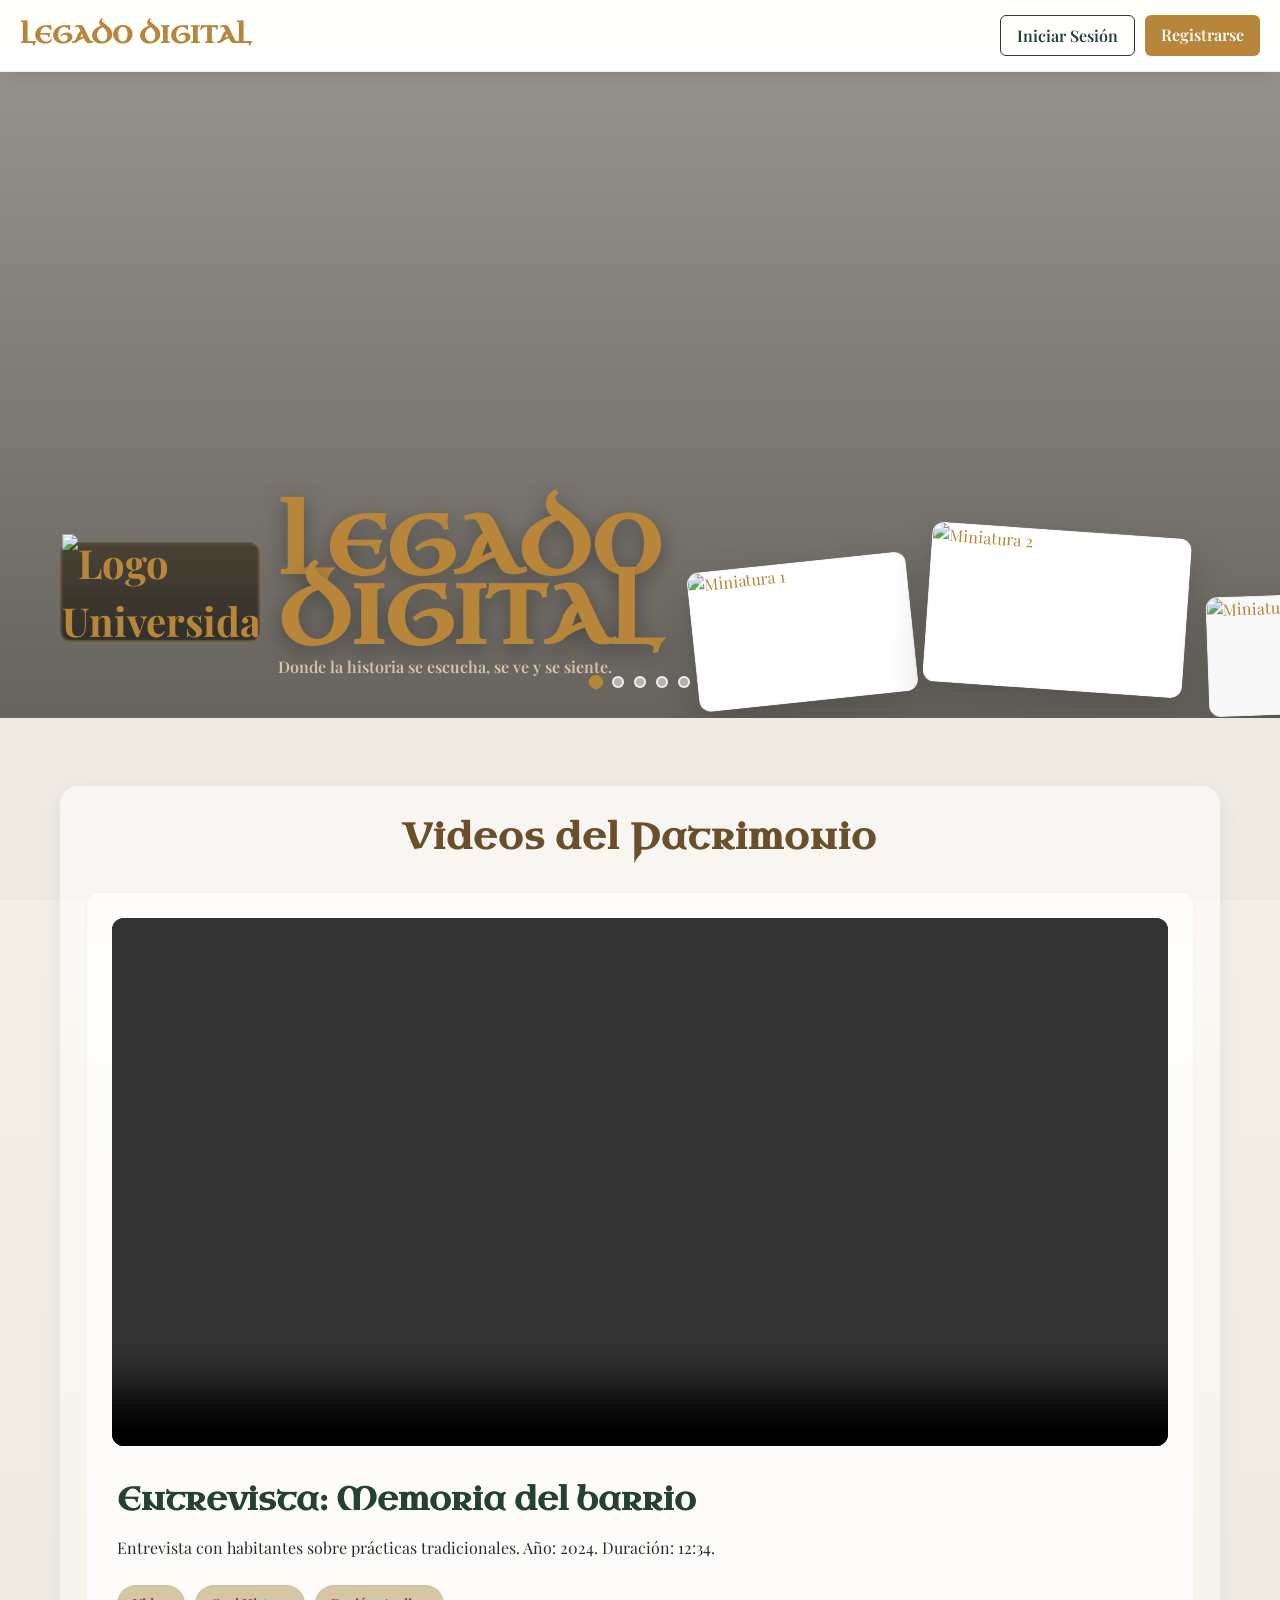
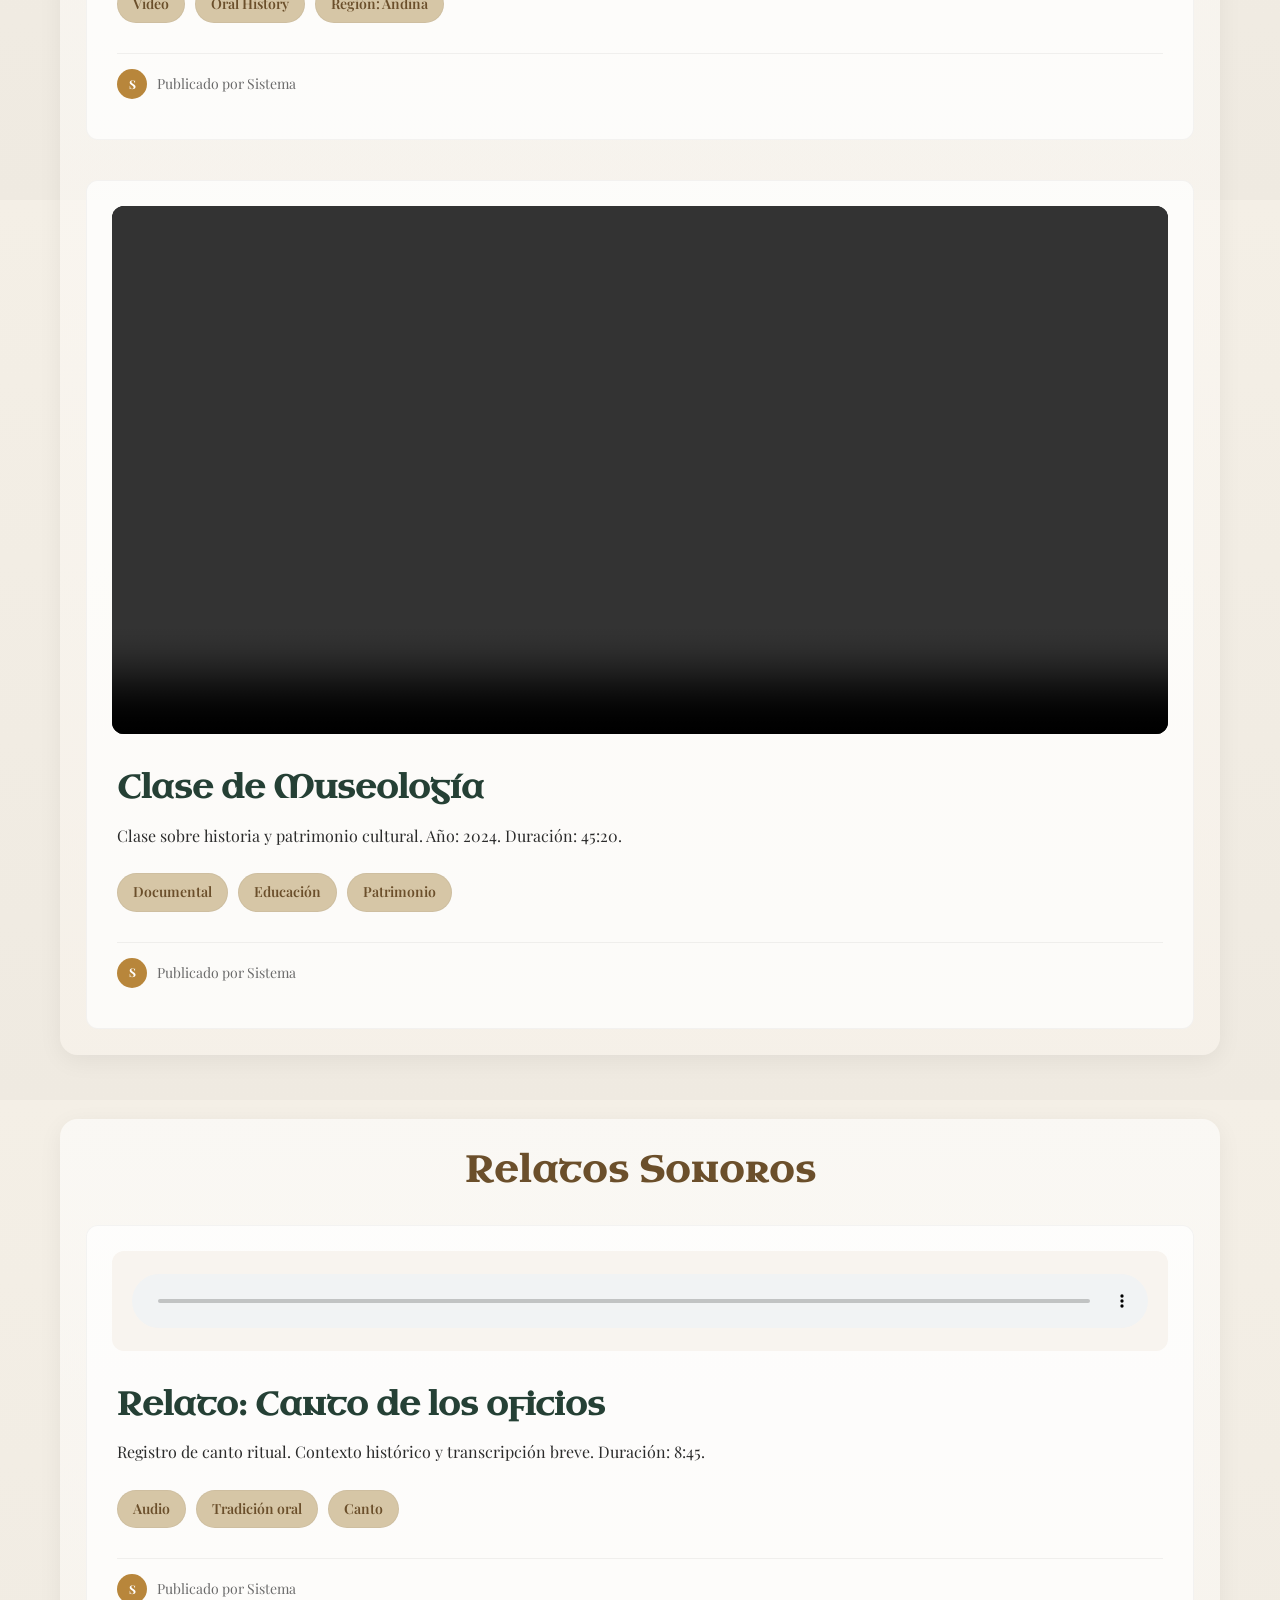
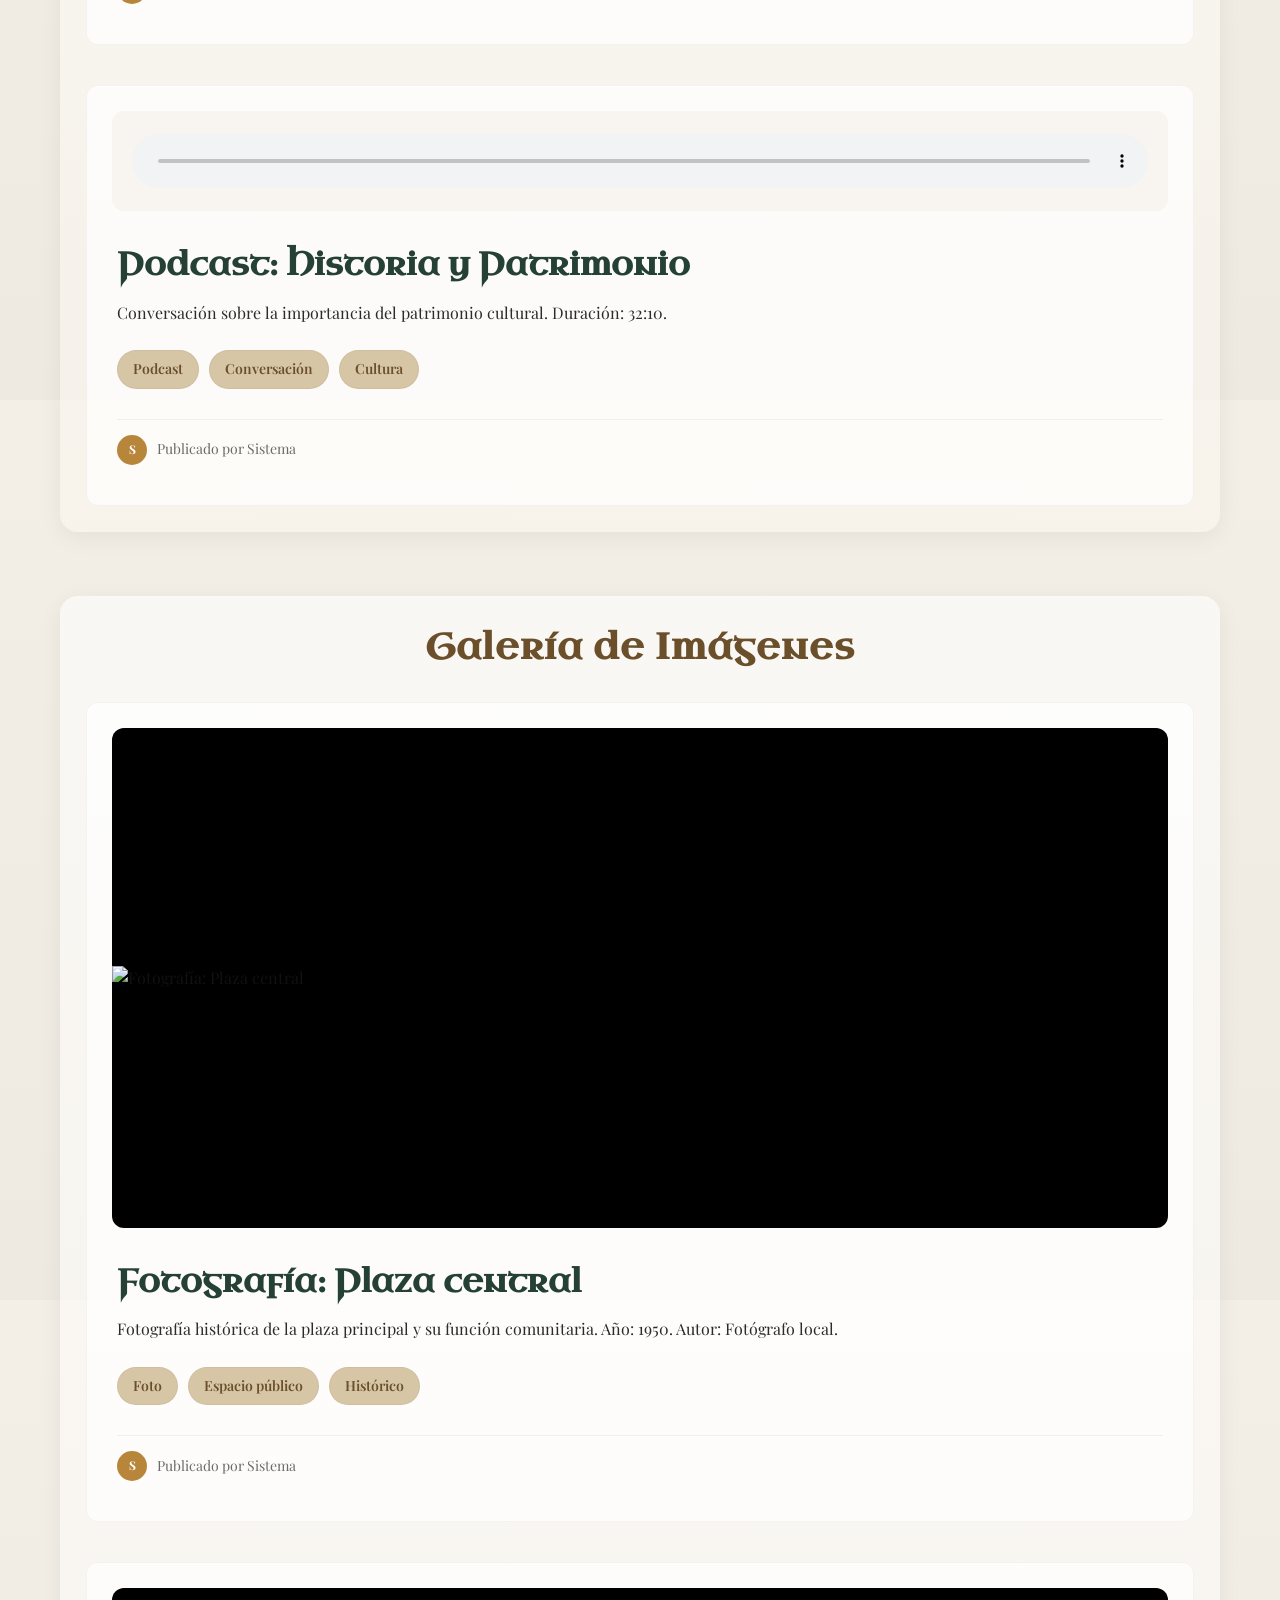
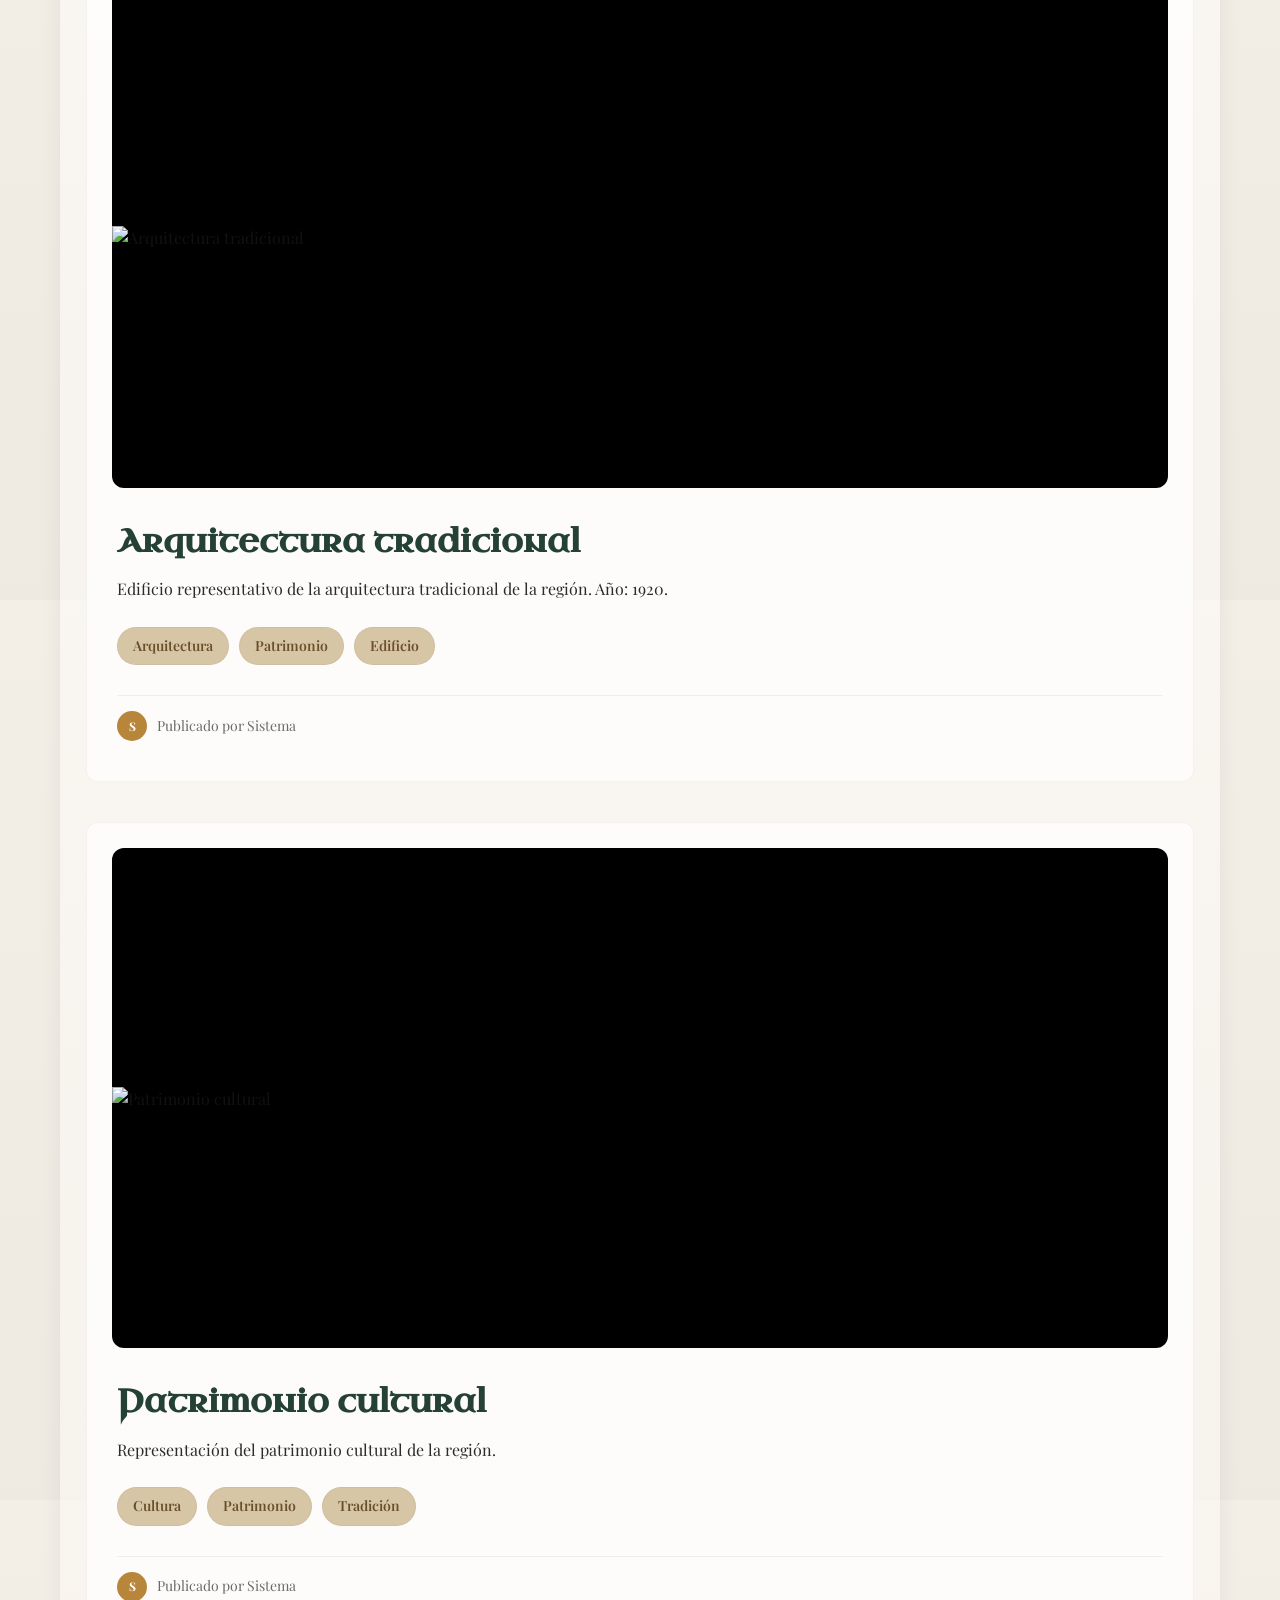
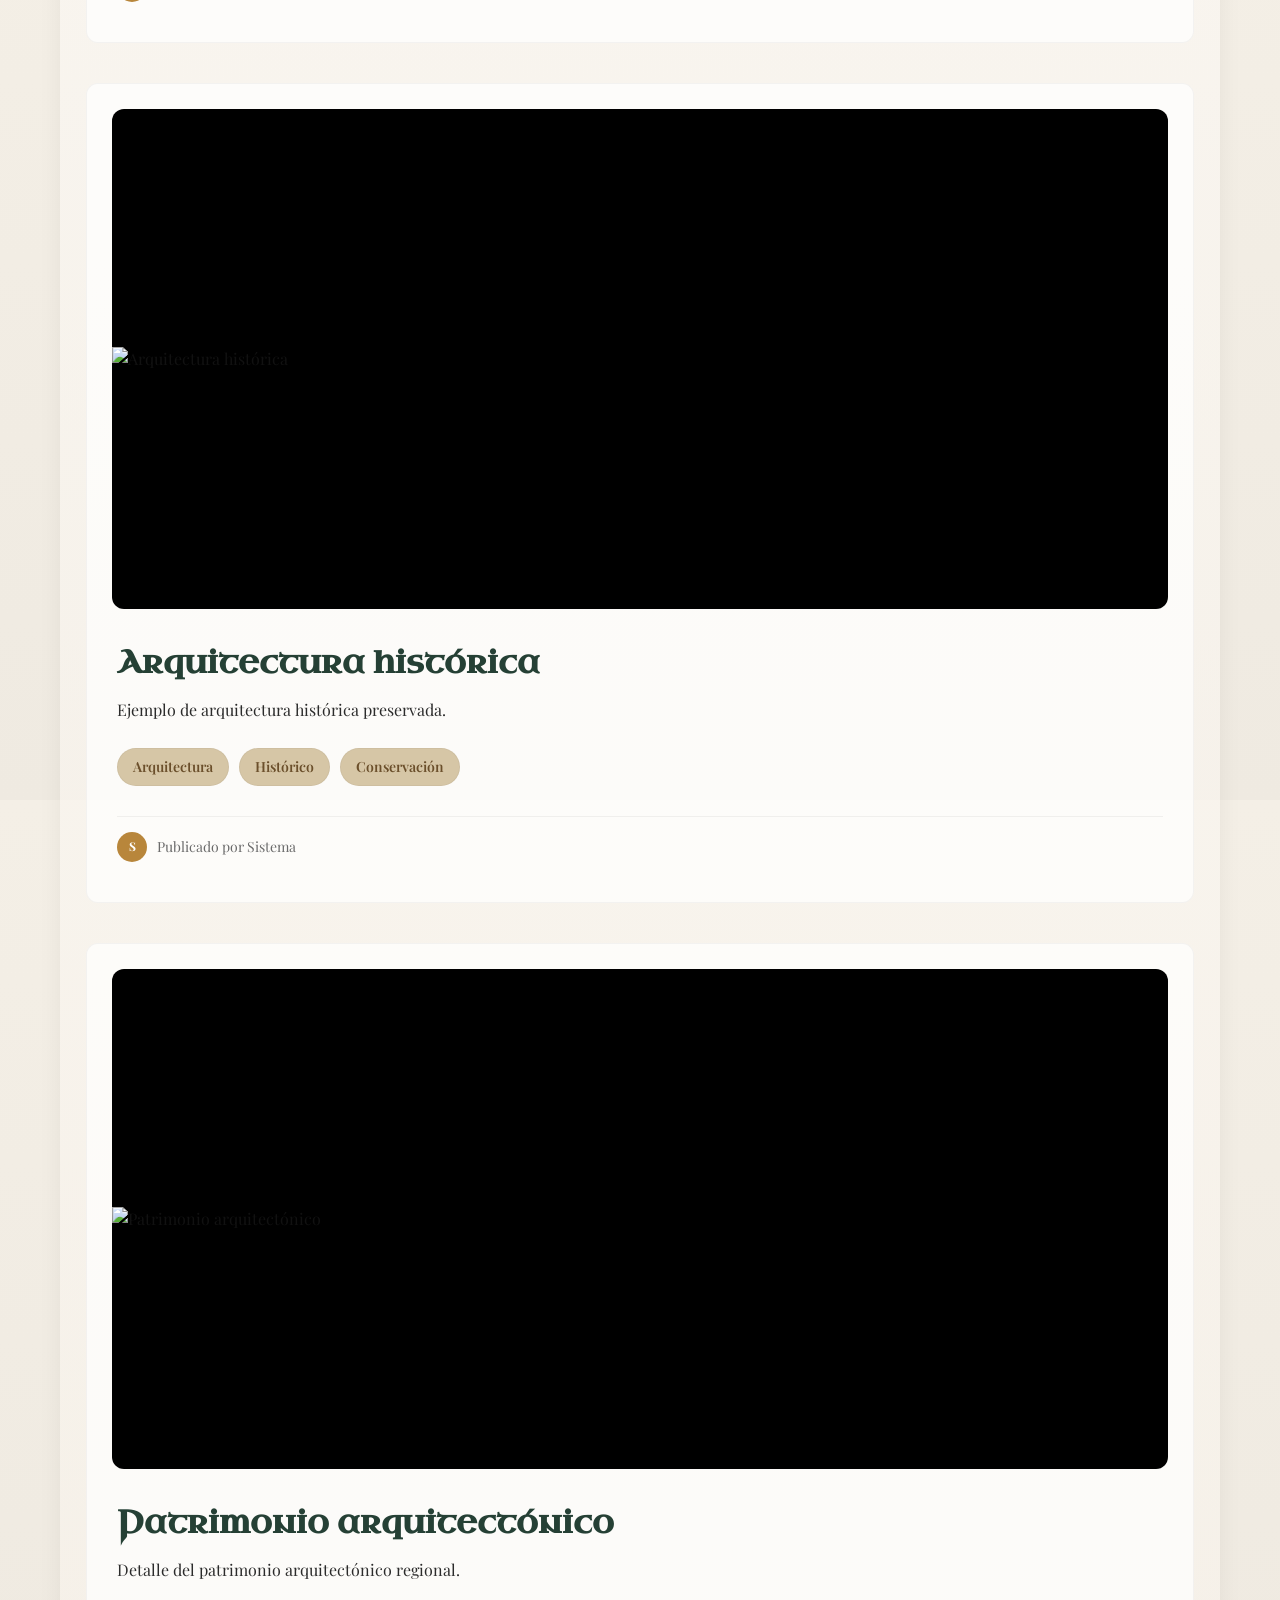
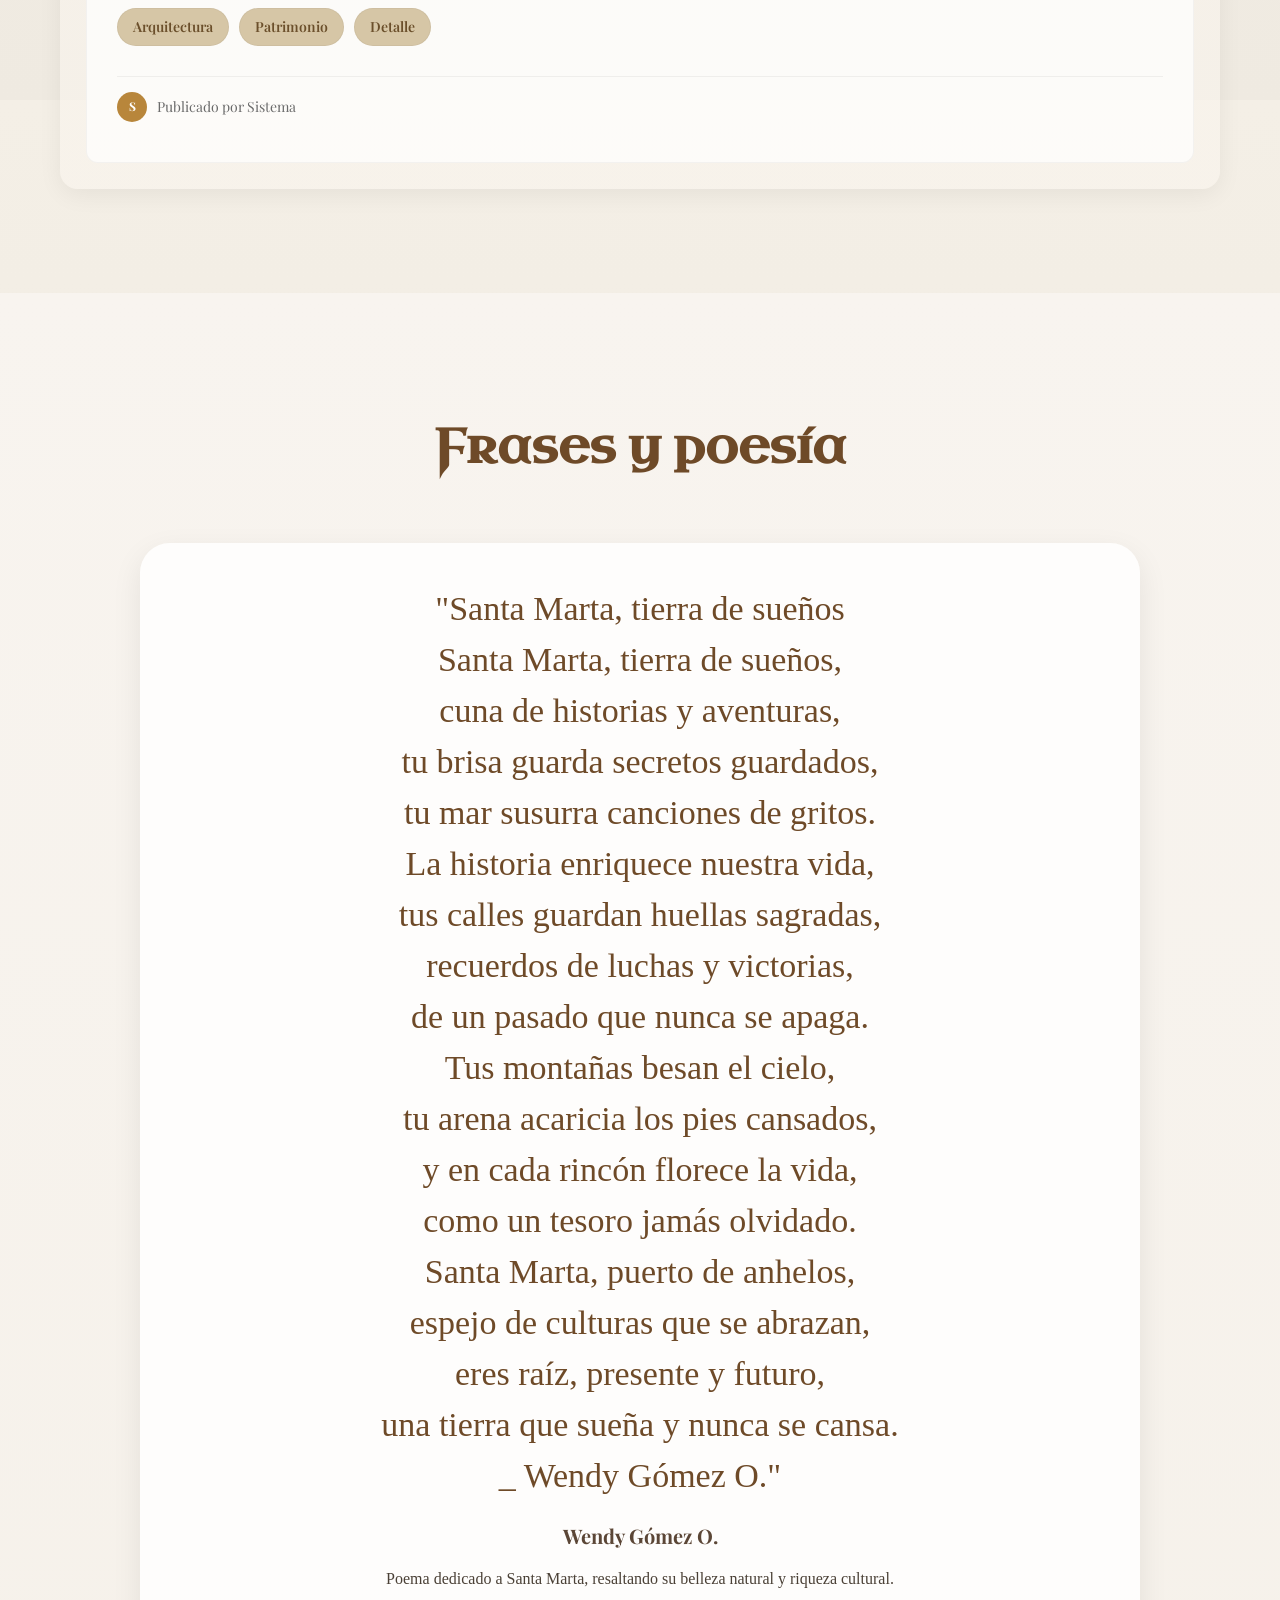
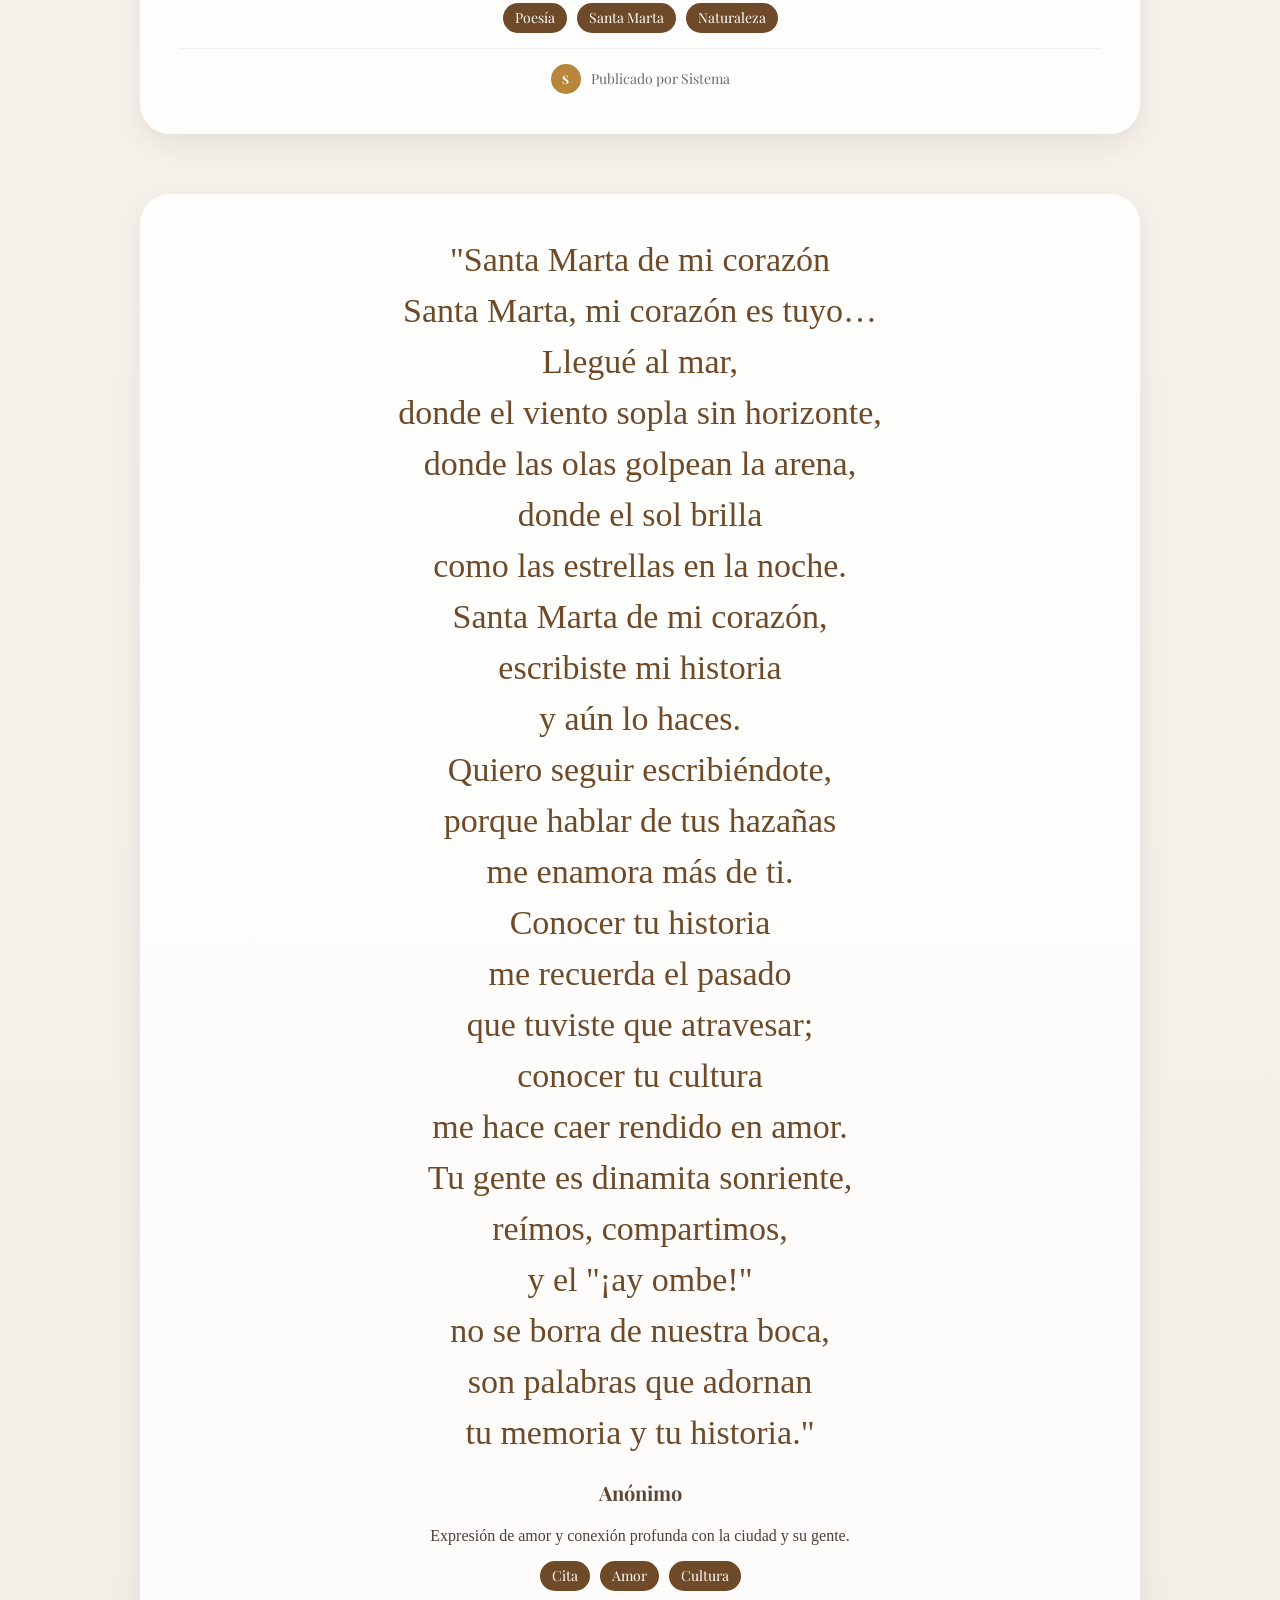
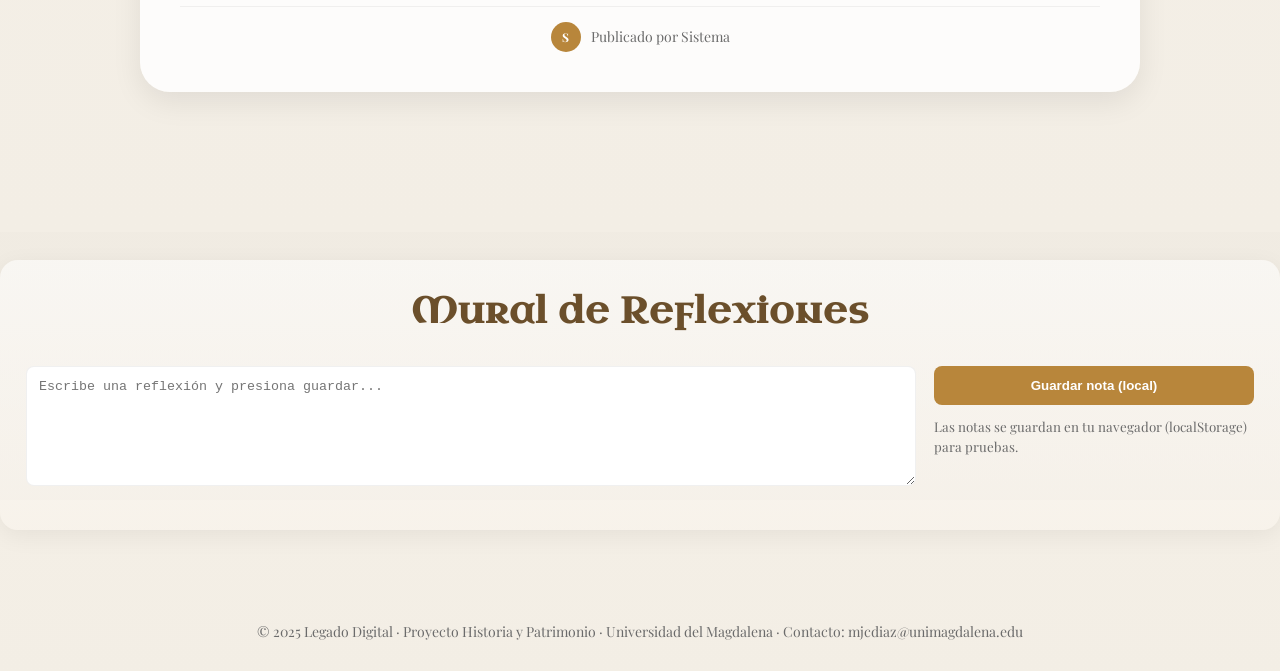
==== commit 6a2cdbc7: "Content SupaBD" ====
--- a/index.html
+++ b/index.html
@@ -1467,12 +1467,13 @@
   © 2025 Legado Digital · Proyecto Historia y Patrimonio · Universidad del Magdalena · Contacto: mjcdiaz@unimagdalena.edu
 </footer>
 
-<!-- Supabase (si luego quieres usarlo aquí) -->
-<!-- Cliente Supabase configurado (también pone window.supabase) -->
-<script type="module" src="js/supabaseClient.js"></script>
+<!-- Librería Supabase -->
+<script src="https://unpkg.com/@supabase/supabase-js@2"></script>
+
+<!-- Cliente configurado -->
+<script src="js/supabaseClient.js"></script>
+
 <!-- Lógica principal de la página -->
 <script src="js/main.js"></script>
-
-
 </body>
 </html>
